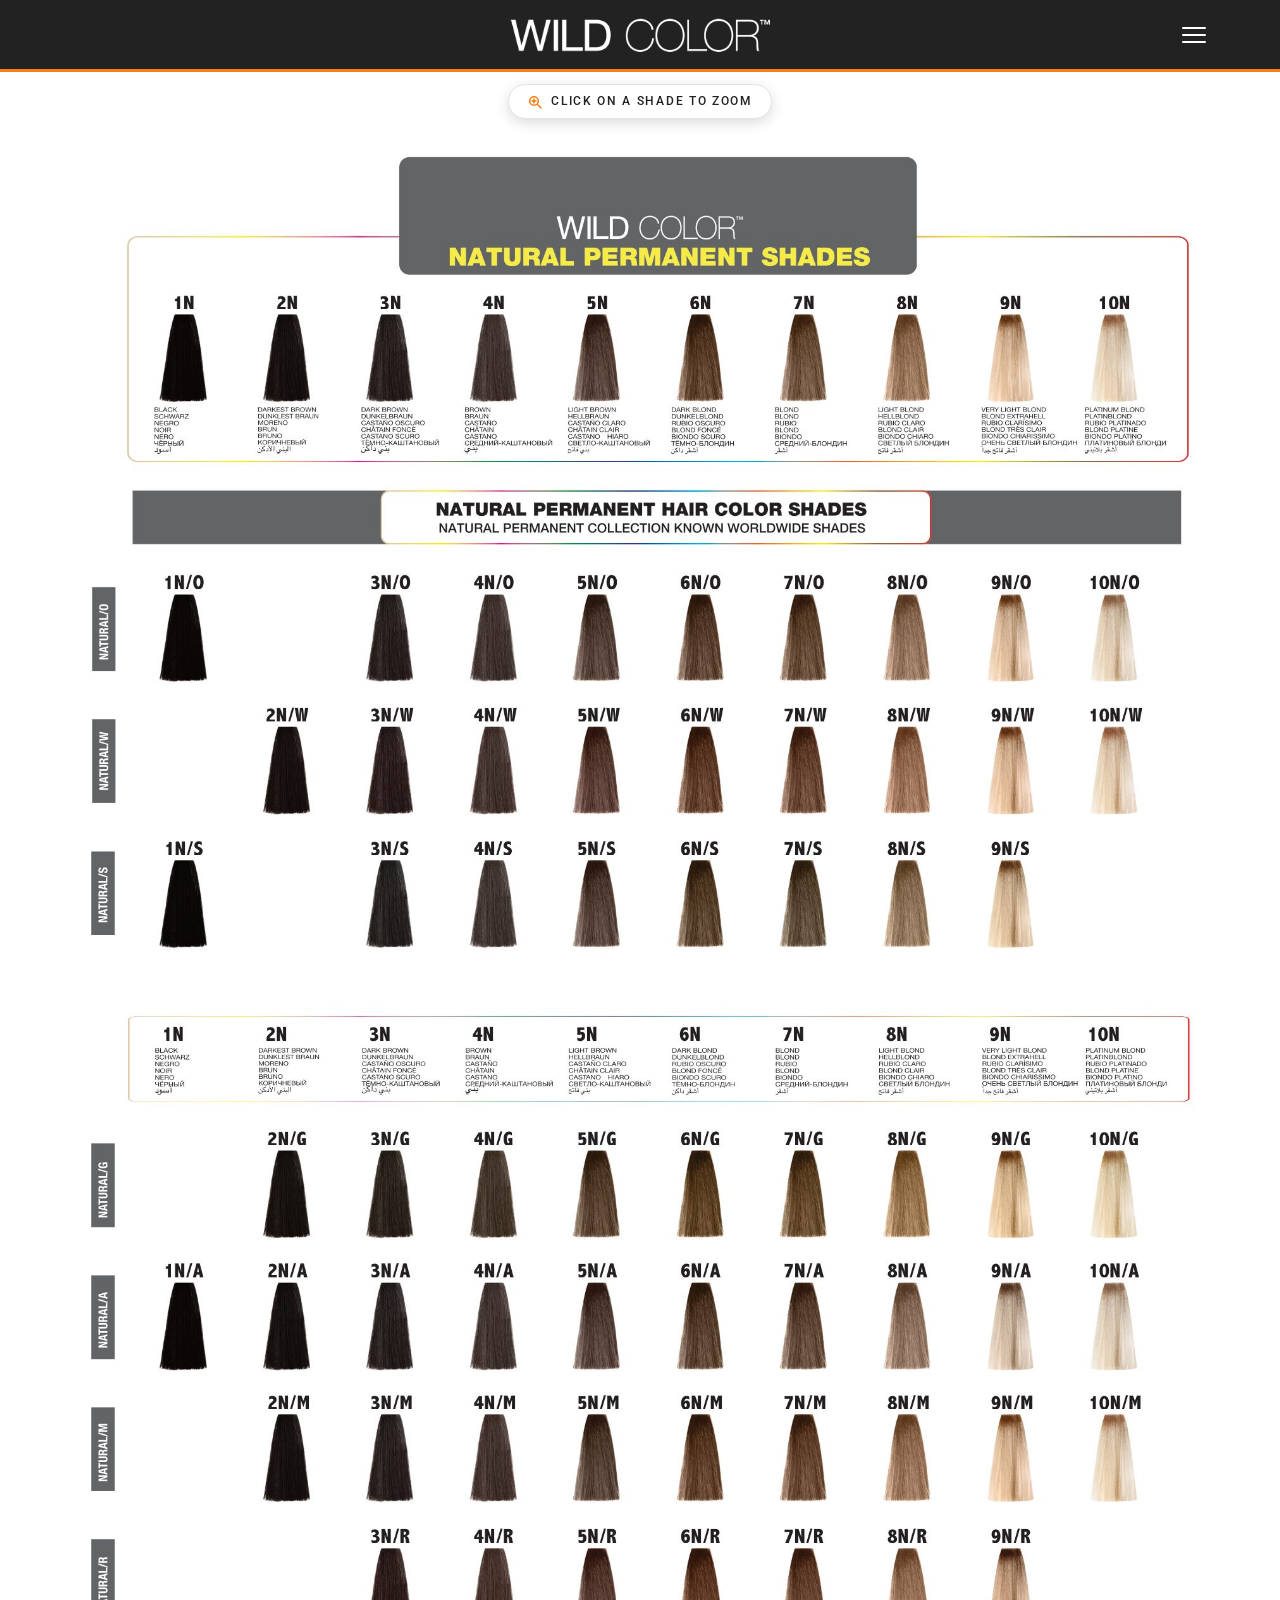
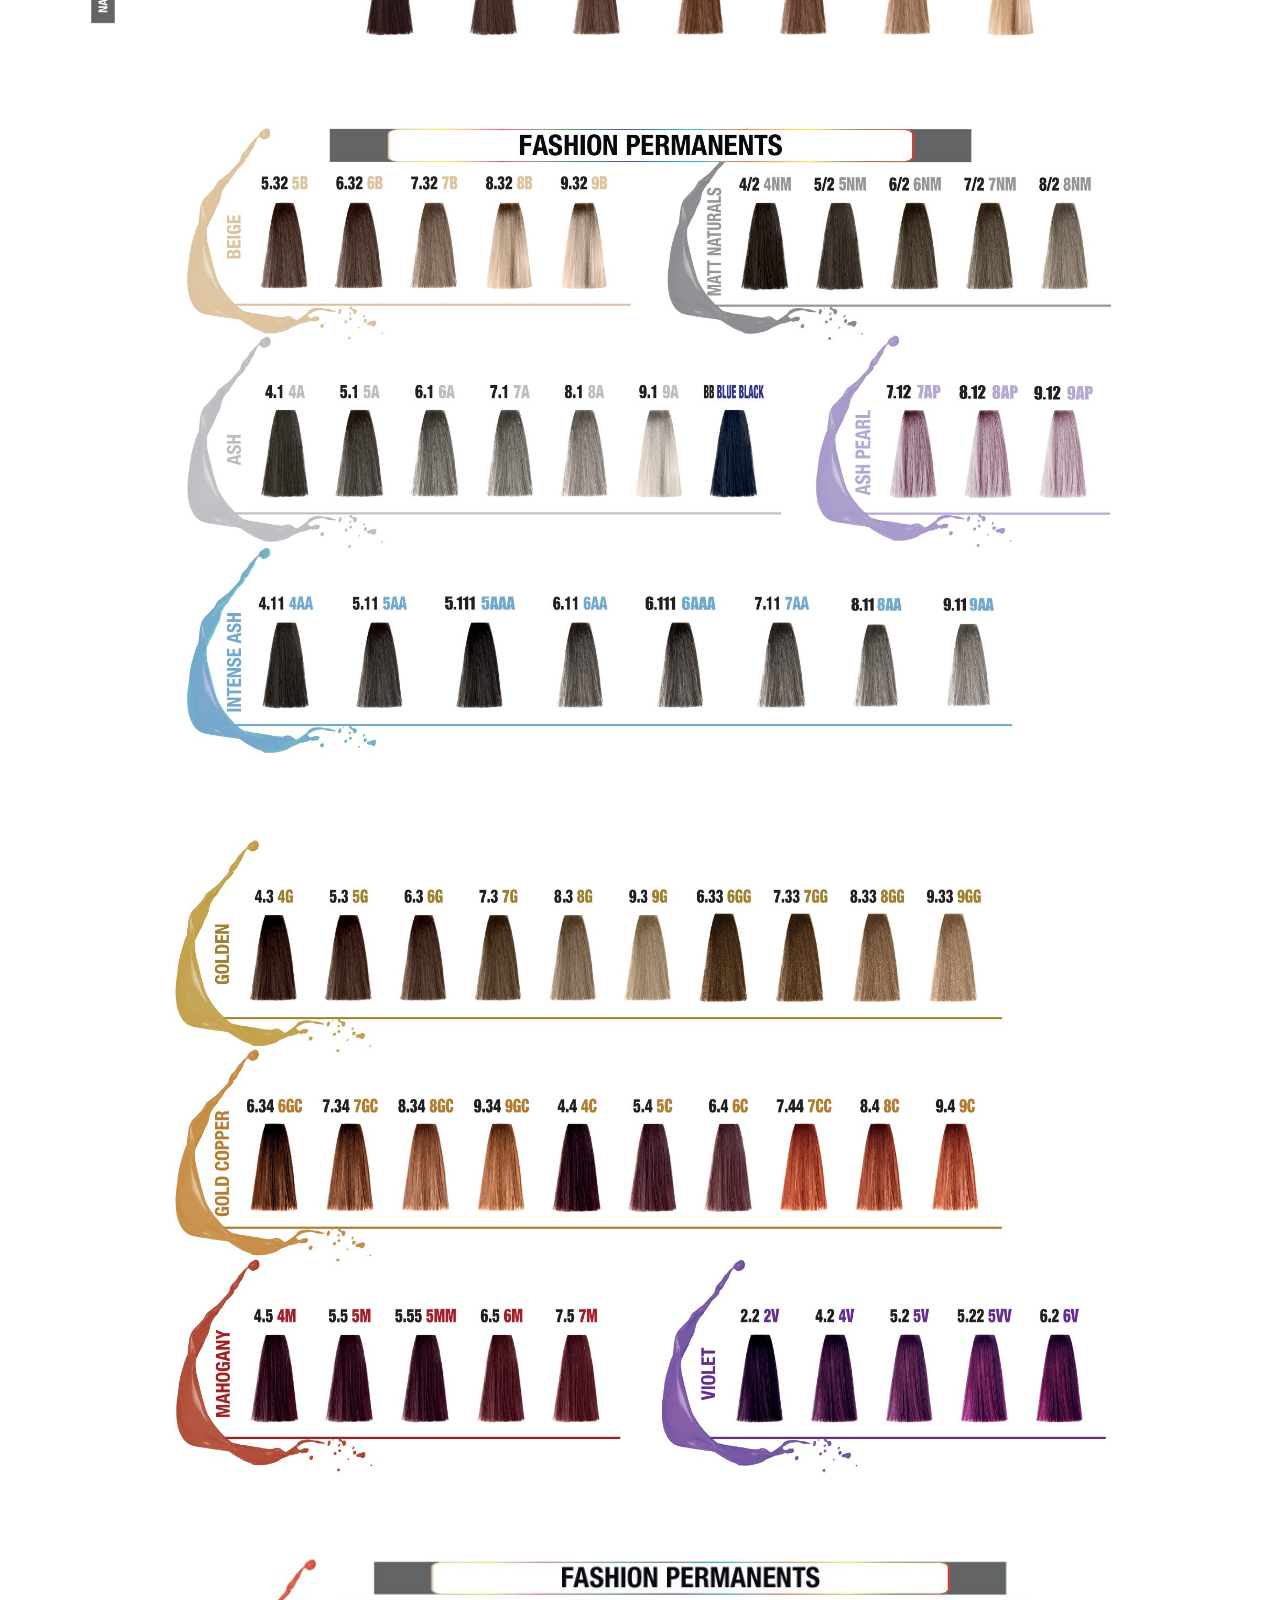
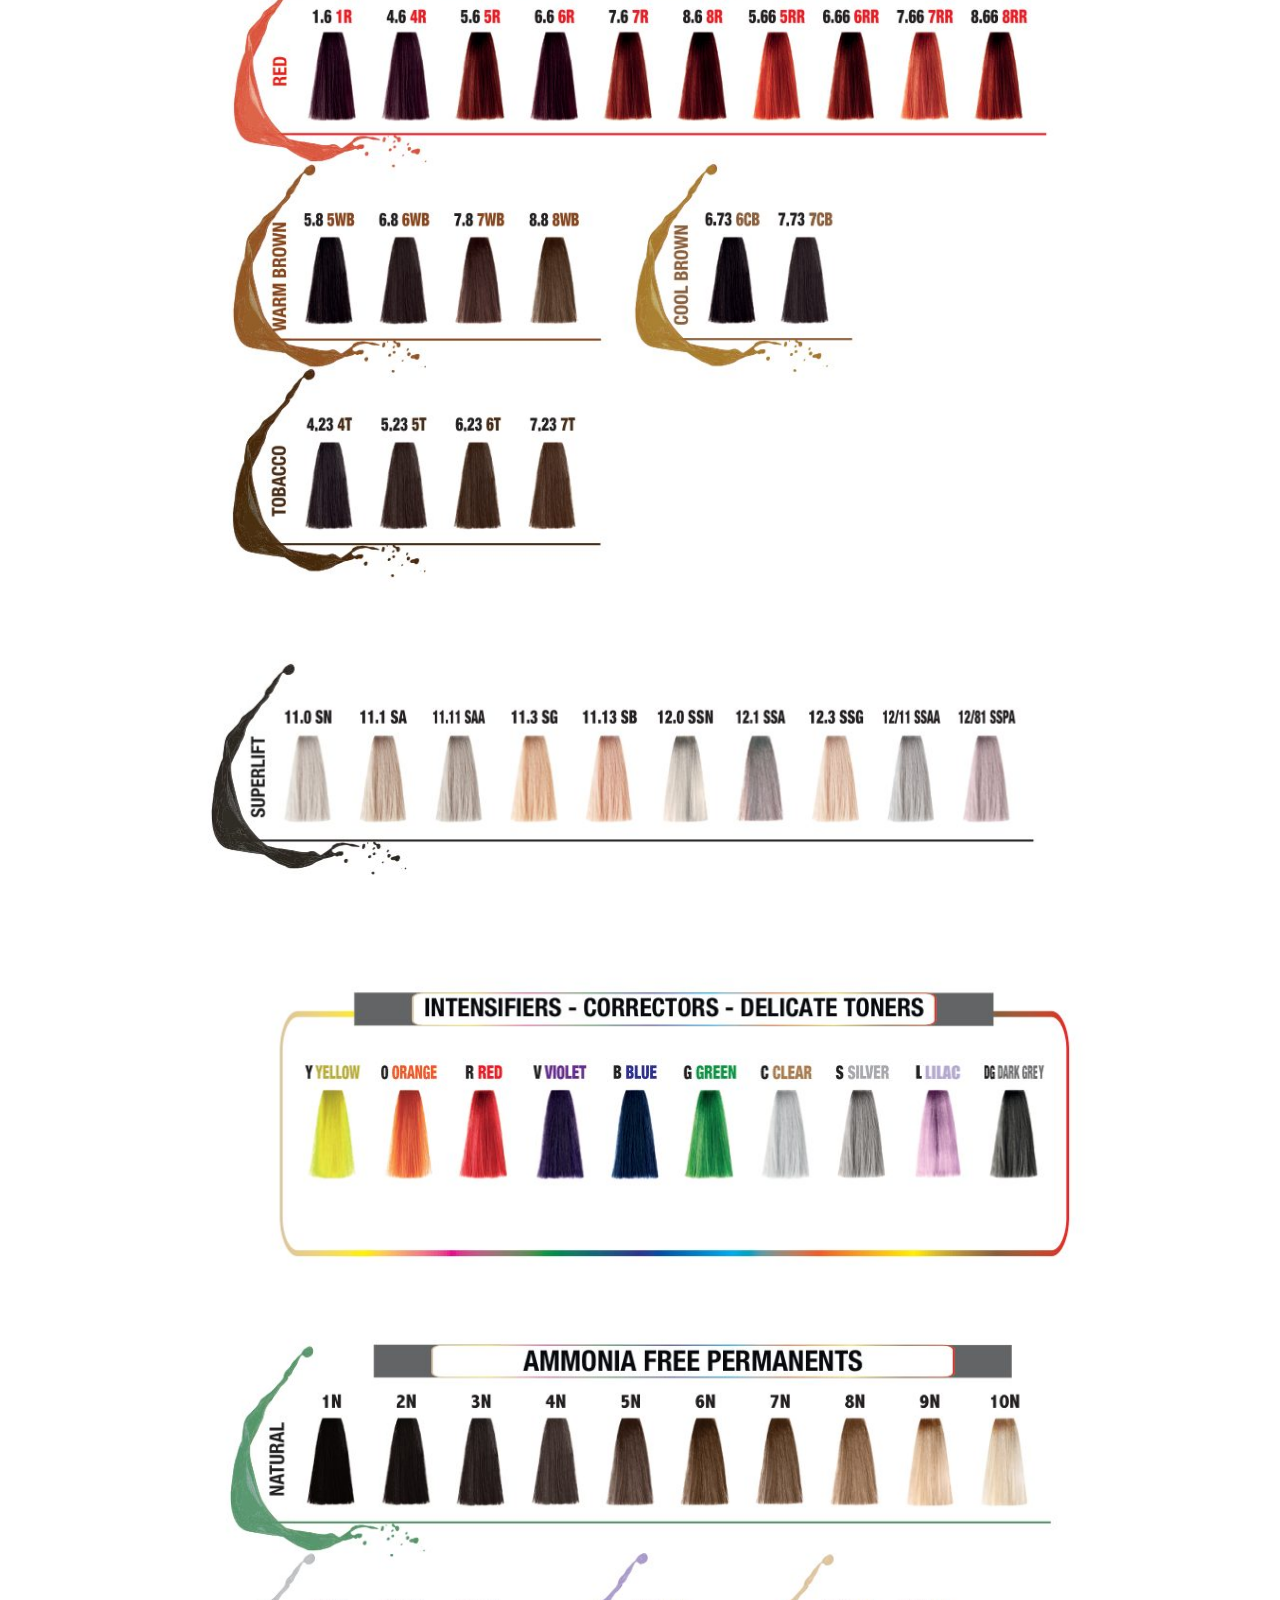
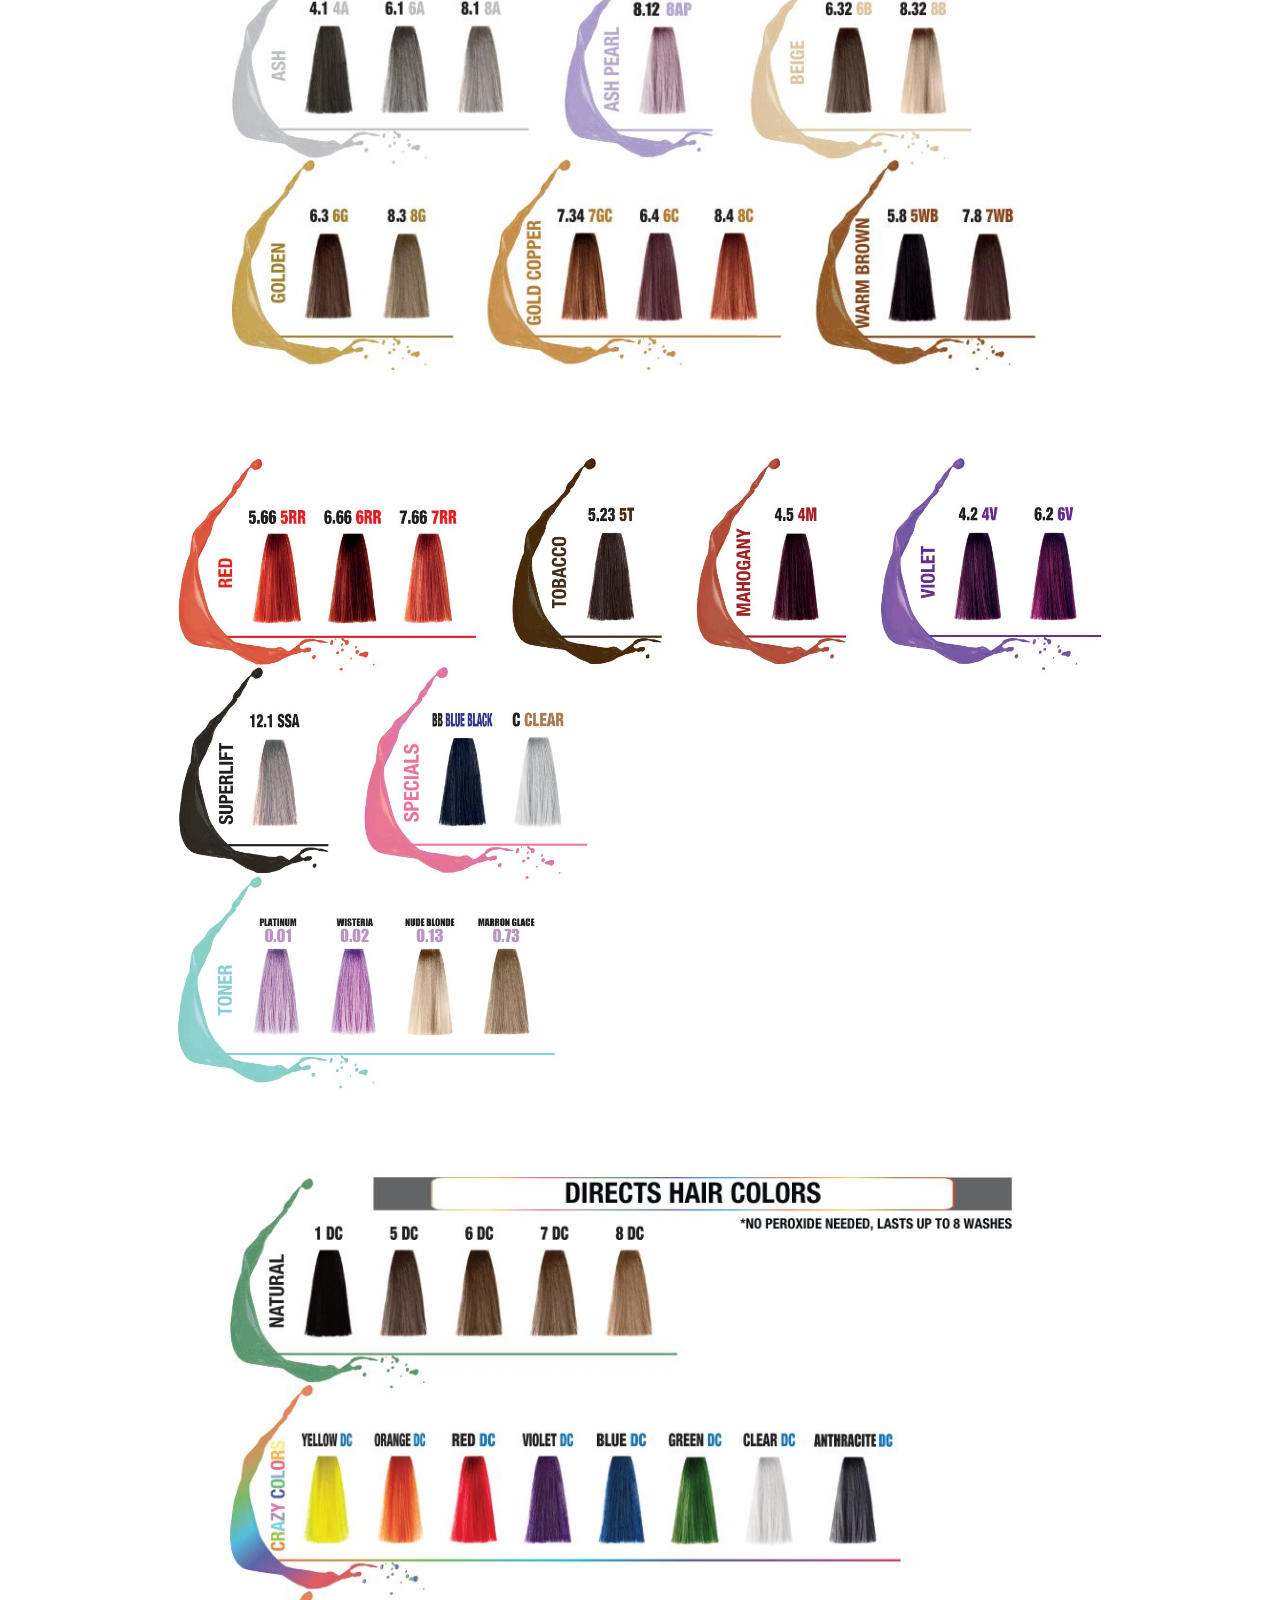
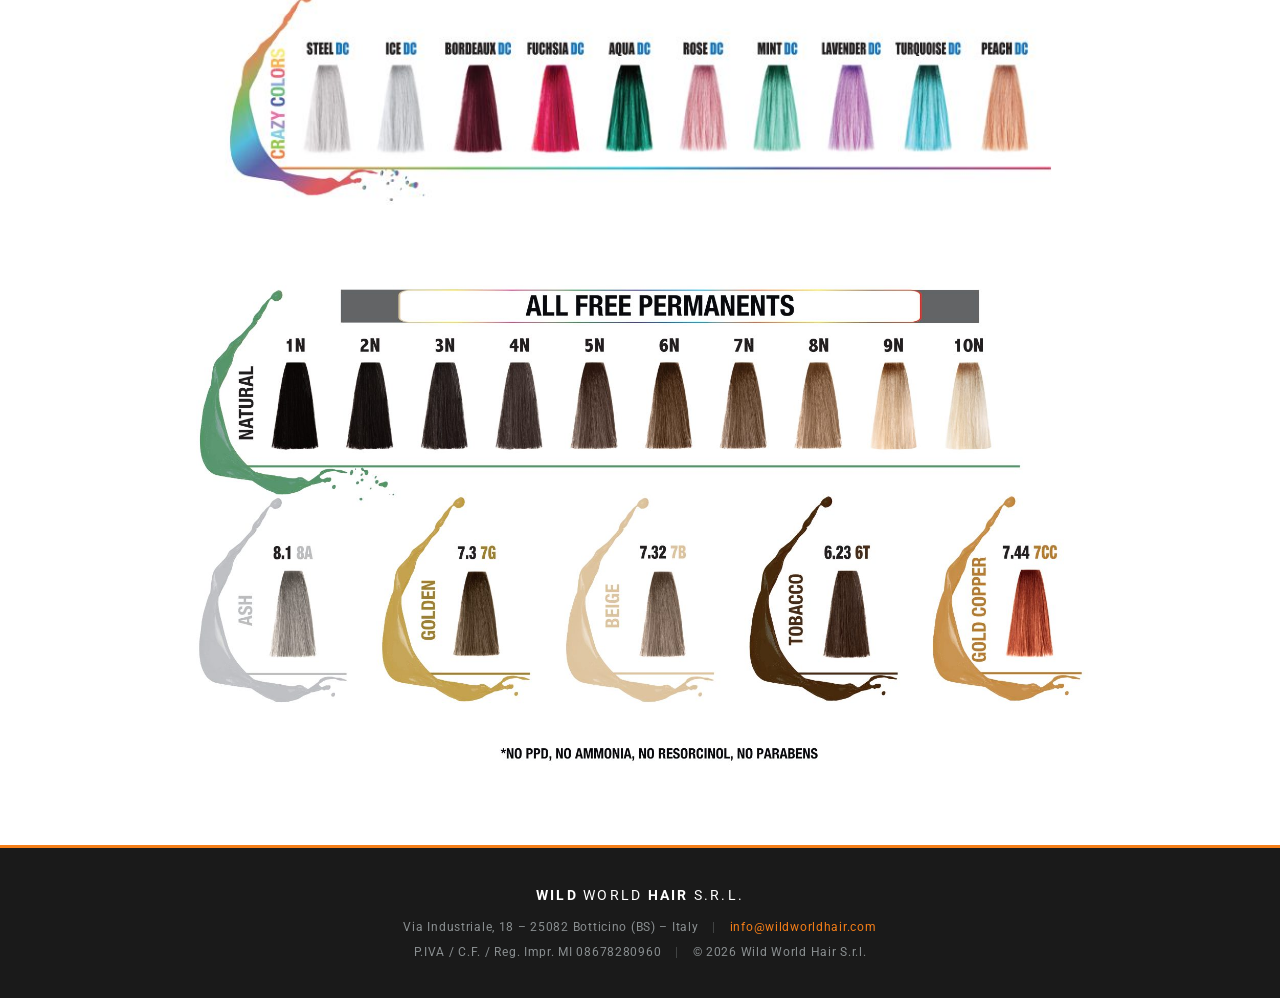
==== color-chart.html @ 6af1e185 "Add files via upload" ====
<!DOCTYPE html>
<html lang="en" translate="no" class="notranslate">
<head>
  <meta charset="UTF-8">
  <!-- i testi del sito non vanno tradotti dai traduttori dei browser -->
  <meta name="google" content="notranslate">
  <meta name="viewport" content="width=device-width, initial-scale=1">
  <title>Color Chart – Wild Color</title>
  <meta name="description" content="Wild Color color chart: all the shades of Natural, Fashion, Ammonia Free, Directs and All Free permanent hair colors.">
  <meta name="theme-color" content="#222222">

  <!-- Font: Roboto (stesso carattere del sito di partenza) -->
  <link rel="preconnect" href="https://fonts.googleapis.com">
  <link rel="preconnect" href="https://fonts.gstatic.com" crossorigin>
  <link href="https://fonts.googleapis.com/css2?family=Roboto:wght@300;400;500;700&display=swap" rel="stylesheet">

  <link rel="stylesheet" href="assets/css/style.css">
  <link rel="stylesheet" href="assets/css/color-chart.css">
</head>
<body class="page-color-chart">

  <a class="skip-link" href="#main">Skip to content</a>

  <!-- ============================================================
       HEADER
       ============================================================ -->
  <header class="site-header" id="top">
    <div class="site-header__inner">
      <a class="site-header__logo" href="index.html" aria-label="Wild Color – Home">
        <img src="assets/img/logo/wild-color-logo-white.png" alt="Wild Color" width="366" height="48">
      </a>

      <button class="menu-toggle" type="button"
              aria-controls="site-menu" aria-expanded="false" aria-label="Open menu">
        <span class="menu-toggle__bar"></span>
        <span class="menu-toggle__bar"></span>
        <span class="menu-toggle__bar"></span>
      </button>
    </div>
  </header>

  <!-- ============================================================
       MENU A PANINO (pannello a tutto schermo)
       Voci dal menu "Header Wild EN" del sito di partenza.
       I link "#" verranno collegati man mano che creiamo le pagine.
       ============================================================ -->
  <nav class="site-menu" id="site-menu" aria-label="Main menu" hidden>
    <ul class="menu">

      <li class="menu__item has-sub">
        <button class="menu__link menu__toggle" type="button" aria-expanded="false">WILDCOLOR PRODUCTS</button>
        <ul class="menu__sub">
          <li><a class="menu__link" href="wild-color-hair-color-cream.html">WILDCOLOR HAIR COLOR CREAM</a></li>
          <li><a class="menu__link" href="wild-color-bleach.html">WILDCOLOR BLEACH</a></li>
          <li><a class="menu__link" href="wild-color-peroxide.html">WILDCOLOR PEROXIDE</a></li>
          <li><a class="menu__link" href="wild-color-shampoo.html">WILDCOLOR SHAMPOO</a></li>
        </ul>
      </li>

      <li class="menu__item has-sub">
        <button class="menu__link menu__toggle" type="button" aria-expanded="false">WILDCARE PRODUCTS</button>
        <ul class="menu__sub">
          <li><a class="menu__link" href="#">WILDCARE FINISHING PRODUCTS</a></li>
          <li><a class="menu__link" href="#">WILDCARE LEAVE-IN</a></li>
          <li><a class="menu__link" href="#">WILDCARE RESTRUCTURING PRODUCTS</a></li>
        </ul>
      </li>

      <li class="menu__item">
        <a class="menu__link" href="color-chart.html" aria-current="page">Color chart</a>
      </li>

      <li class="menu__item">
        <a class="menu__link" href="#">Contact us</a>
      </li>

      <li class="menu__item has-sub">
        <button class="menu__link menu__toggle" type="button" aria-expanded="false">Technical information</button>
        <ul class="menu__sub">
          <li class="has-sub">
            <button class="menu__link menu__toggle" type="button" aria-expanded="false">Technical SDS sheets</button>
            <ul class="menu__sub">
              <li><a class="menu__link" href="#">Hair Color Cream</a></li>
              <li><a class="menu__link" href="#">Bleach</a></li>
              <li><a class="menu__link" href="#">Peroxide</a></li>
            </ul>
          </li>
          <li><a class="menu__link" href="#">Technical manual</a></li>
        </ul>
      </li>

    </ul>
  </nav>

  <!-- Avviso fisso sotto l'header: le ciocche si possono ingrandire -->
  <div class="cc-hint" aria-hidden="true">
    <p class="cc-hint__box">
      <svg class="cc-hint__icon" viewBox="0 0 24 24" width="16" height="16" focusable="false">
        <circle cx="10.5" cy="10.5" r="6.5" fill="none" stroke="currentColor" stroke-width="2.2"/>
        <path d="M15.5 15.5 21 21M10.5 7.5v6M7.5 10.5h6" stroke="currentColor" stroke-width="2.2" stroke-linecap="round"/>
      </svg>
      <span class="cc-hint__text cc-hint__text--click">Click on a shade to zoom</span>
      <span class="cc-hint__text cc-hint__text--tap">Tap on a shade to zoom</span>
    </p>
  </div>

  <!-- ============================================================
       CONTENUTO: COLOR CHART
       Le tavole sono le pagine del PDF "WILDCOLOR CARTELLA COLORE
       digitale per web 2026", nell'ordine: pagina 1, poi per ogni
       pagina colonna sinistra e colonna destra.
       Ogni ciocca è un pulsante che apre l'ingrandimento.
       ============================================================ -->
  <main class="site-main cc" id="main">
    <h1 class="visually-hidden">Wild Color – Color Chart</h1>

    <!-- page-1 -->
    <section class="cc-sheet" style="--sheet-w: 1139px" aria-label="Natural Permanent Shades">
      <div class="cc-sheet__canvas" style="aspect-ratio: 1801 / 2408">
        <img class="cc-sheet__img" src="assets/img/color-chart/pages/page-1-900.jpg"
             srcset="assets/img/color-chart/pages/page-1-900.jpg 900w, assets/img/color-chart/pages/page-1-1800.jpg 1800w"
             sizes="(max-width: 1139px) 100vw, 1139px"
             width="1801" height="2408" alt="Wild Color color chart: Natural Permanent Shades">
        <button class="cc-swatch" type="button" style="left:7.296%;top:11.316%;width:5.127%;height:6.349%" data-src="assets/img/color-chart/swatches/natural-permanent/1n.jpg" data-name="1N" data-family="Natural" data-line="Natural Permanent Shades" aria-label="1N – Natural"></button>
        <button class="cc-swatch" type="button" style="left:16.377%;top:11.316%;width:5.127%;height:6.349%" data-src="assets/img/color-chart/swatches/natural-permanent/2n.jpg" data-name="2N" data-family="Natural" data-line="Natural Permanent Shades" aria-label="2N – Natural"></button>
        <button class="cc-swatch" type="button" style="left:25.459%;top:11.316%;width:5.127%;height:6.349%" data-src="assets/img/color-chart/swatches/natural-permanent/3n.jpg" data-name="3N" data-family="Natural" data-line="Natural Permanent Shades" aria-label="3N – Natural"></button>
        <button class="cc-swatch" type="button" style="left:34.541%;top:11.316%;width:5.127%;height:6.349%" data-src="assets/img/color-chart/swatches/natural-permanent/4n.jpg" data-name="4N" data-family="Natural" data-line="Natural Permanent Shades" aria-label="4N – Natural"></button>
        <button class="cc-swatch" type="button" style="left:43.623%;top:11.316%;width:5.127%;height:6.349%" data-src="assets/img/color-chart/swatches/natural-permanent/5n.jpg" data-name="5N" data-family="Natural" data-line="Natural Permanent Shades" aria-label="5N – Natural"></button>
        <button class="cc-swatch" type="button" style="left:52.704%;top:11.316%;width:5.127%;height:6.349%" data-src="assets/img/color-chart/swatches/natural-permanent/6n.jpg" data-name="6N" data-family="Natural" data-line="Natural Permanent Shades" aria-label="6N – Natural"></button>
        <button class="cc-swatch" type="button" style="left:61.786%;top:11.316%;width:5.127%;height:6.349%" data-src="assets/img/color-chart/swatches/natural-permanent/7n.jpg" data-name="7N" data-family="Natural" data-line="Natural Permanent Shades" aria-label="7N – Natural"></button>
        <button class="cc-swatch" type="button" style="left:70.868%;top:11.316%;width:5.127%;height:6.349%" data-src="assets/img/color-chart/swatches/natural-permanent/8n.jpg" data-name="8N" data-family="Natural" data-line="Natural Permanent Shades" aria-label="8N – Natural"></button>
        <button class="cc-swatch" type="button" style="left:79.949%;top:11.316%;width:5.127%;height:6.349%" data-src="assets/img/color-chart/swatches/natural-permanent/9n.jpg" data-name="9N" data-family="Natural" data-line="Natural Permanent Shades" aria-label="9N – Natural"></button>
        <button class="cc-swatch" type="button" style="left:89.031%;top:11.316%;width:5.127%;height:6.349%" data-src="assets/img/color-chart/swatches/natural-permanent/10n.jpg" data-name="10N" data-family="Natural" data-line="Natural Permanent Shades" aria-label="10N – Natural"></button>
        <button class="cc-swatch" type="button" style="left:7.296%;top:29.688%;width:5.127%;height:6.349%" data-src="assets/img/color-chart/swatches/natural-permanent/1n-o.jpg" data-name="1N/O" data-family="Natural/O" data-line="Natural Permanent Shades" aria-label="1N/O – Natural/O"></button>
        <button class="cc-swatch" type="button" style="left:25.459%;top:29.688%;width:5.127%;height:6.349%" data-src="assets/img/color-chart/swatches/natural-permanent/3n-o.jpg" data-name="3N/O" data-family="Natural/O" data-line="Natural Permanent Shades" aria-label="3N/O – Natural/O"></button>
        <button class="cc-swatch" type="button" style="left:34.541%;top:29.688%;width:5.127%;height:6.349%" data-src="assets/img/color-chart/swatches/natural-permanent/4n-o.jpg" data-name="4N/O" data-family="Natural/O" data-line="Natural Permanent Shades" aria-label="4N/O – Natural/O"></button>
        <button class="cc-swatch" type="button" style="left:43.623%;top:29.688%;width:5.127%;height:6.349%" data-src="assets/img/color-chart/swatches/natural-permanent/5n-o.jpg" data-name="5N/O" data-family="Natural/O" data-line="Natural Permanent Shades" aria-label="5N/O – Natural/O"></button>
        <button class="cc-swatch" type="button" style="left:52.704%;top:29.688%;width:5.127%;height:6.349%" data-src="assets/img/color-chart/swatches/natural-permanent/6n-o.jpg" data-name="6N/O" data-family="Natural/O" data-line="Natural Permanent Shades" aria-label="6N/O – Natural/O"></button>
        <button class="cc-swatch" type="button" style="left:61.786%;top:29.688%;width:5.127%;height:6.349%" data-src="assets/img/color-chart/swatches/natural-permanent/7n-o.jpg" data-name="7N/O" data-family="Natural/O" data-line="Natural Permanent Shades" aria-label="7N/O – Natural/O"></button>
        <button class="cc-swatch" type="button" style="left:70.868%;top:29.688%;width:5.127%;height:6.349%" data-src="assets/img/color-chart/swatches/natural-permanent/8n-o.jpg" data-name="8N/O" data-family="Natural/O" data-line="Natural Permanent Shades" aria-label="8N/O – Natural/O"></button>
        <button class="cc-swatch" type="button" style="left:79.949%;top:29.688%;width:5.127%;height:6.349%" data-src="assets/img/color-chart/swatches/natural-permanent/9n-o.jpg" data-name="9N/O" data-family="Natural/O" data-line="Natural Permanent Shades" aria-label="9N/O – Natural/O"></button>
        <button class="cc-swatch" type="button" style="left:89.031%;top:29.688%;width:5.127%;height:6.349%" data-src="assets/img/color-chart/swatches/natural-permanent/10n-o.jpg" data-name="10N/O" data-family="Natural/O" data-line="Natural Permanent Shades" aria-label="10N/O – Natural/O"></button>
        <button class="cc-swatch" type="button" style="left:16.377%;top:38.401%;width:5.127%;height:6.349%" data-src="assets/img/color-chart/swatches/natural-permanent/2n-w.jpg" data-name="2N/W" data-family="Natural/W" data-line="Natural Permanent Shades" aria-label="2N/W – Natural/W"></button>
        <button class="cc-swatch" type="button" style="left:25.459%;top:38.401%;width:5.127%;height:6.349%" data-src="assets/img/color-chart/swatches/natural-permanent/3n-w.jpg" data-name="3N/W" data-family="Natural/W" data-line="Natural Permanent Shades" aria-label="3N/W – Natural/W"></button>
        <button class="cc-swatch" type="button" style="left:34.541%;top:38.401%;width:5.127%;height:6.349%" data-src="assets/img/color-chart/swatches/natural-permanent/4n-w.jpg" data-name="4N/W" data-family="Natural/W" data-line="Natural Permanent Shades" aria-label="4N/W – Natural/W"></button>
        <button class="cc-swatch" type="button" style="left:43.623%;top:38.401%;width:5.127%;height:6.349%" data-src="assets/img/color-chart/swatches/natural-permanent/5n-w.jpg" data-name="5N/W" data-family="Natural/W" data-line="Natural Permanent Shades" aria-label="5N/W – Natural/W"></button>
        <button class="cc-swatch" type="button" style="left:52.704%;top:38.401%;width:5.127%;height:6.349%" data-src="assets/img/color-chart/swatches/natural-permanent/6n-w.jpg" data-name="6N/W" data-family="Natural/W" data-line="Natural Permanent Shades" aria-label="6N/W – Natural/W"></button>
        <button class="cc-swatch" type="button" style="left:61.786%;top:38.401%;width:5.127%;height:6.349%" data-src="assets/img/color-chart/swatches/natural-permanent/7n-w.jpg" data-name="7N/W" data-family="Natural/W" data-line="Natural Permanent Shades" aria-label="7N/W – Natural/W"></button>
        <button class="cc-swatch" type="button" style="left:70.868%;top:38.401%;width:5.127%;height:6.349%" data-src="assets/img/color-chart/swatches/natural-permanent/8n-w.jpg" data-name="8N/W" data-family="Natural/W" data-line="Natural Permanent Shades" aria-label="8N/W – Natural/W"></button>
        <button class="cc-swatch" type="button" style="left:79.949%;top:38.401%;width:5.127%;height:6.349%" data-src="assets/img/color-chart/swatches/natural-permanent/9n-w.jpg" data-name="9N/W" data-family="Natural/W" data-line="Natural Permanent Shades" aria-label="9N/W – Natural/W"></button>
        <button class="cc-swatch" type="button" style="left:89.031%;top:38.401%;width:5.127%;height:6.349%" data-src="assets/img/color-chart/swatches/natural-permanent/10n-w.jpg" data-name="10N/W" data-family="Natural/W" data-line="Natural Permanent Shades" aria-label="10N/W – Natural/W"></button>
        <button class="cc-swatch" type="button" style="left:7.296%;top:47.179%;width:5.127%;height:6.349%" data-src="assets/img/color-chart/swatches/natural-permanent/1n-s.jpg" data-name="1N/S" data-family="Natural/S" data-line="Natural Permanent Shades" aria-label="1N/S – Natural/S"></button>
        <button class="cc-swatch" type="button" style="left:25.459%;top:47.179%;width:5.127%;height:6.349%" data-src="assets/img/color-chart/swatches/natural-permanent/3n-s.jpg" data-name="3N/S" data-family="Natural/S" data-line="Natural Permanent Shades" aria-label="3N/S – Natural/S"></button>
        <button class="cc-swatch" type="button" style="left:34.541%;top:47.179%;width:5.127%;height:6.349%" data-src="assets/img/color-chart/swatches/natural-permanent/4n-s.jpg" data-name="4N/S" data-family="Natural/S" data-line="Natural Permanent Shades" aria-label="4N/S – Natural/S"></button>
        <button class="cc-swatch" type="button" style="left:43.623%;top:47.179%;width:5.127%;height:6.349%" data-src="assets/img/color-chart/swatches/natural-permanent/5n-s.jpg" data-name="5N/S" data-family="Natural/S" data-line="Natural Permanent Shades" aria-label="5N/S – Natural/S"></button>
        <button class="cc-swatch" type="button" style="left:52.704%;top:47.179%;width:5.127%;height:6.349%" data-src="assets/img/color-chart/swatches/natural-permanent/6n-s.jpg" data-name="6N/S" data-family="Natural/S" data-line="Natural Permanent Shades" aria-label="6N/S – Natural/S"></button>
        <button class="cc-swatch" type="button" style="left:61.786%;top:47.179%;width:5.127%;height:6.349%" data-src="assets/img/color-chart/swatches/natural-permanent/7n-s.jpg" data-name="7N/S" data-family="Natural/S" data-line="Natural Permanent Shades" aria-label="7N/S – Natural/S"></button>
        <button class="cc-swatch" type="button" style="left:70.868%;top:47.179%;width:5.127%;height:6.349%" data-src="assets/img/color-chart/swatches/natural-permanent/8n-s.jpg" data-name="8N/S" data-family="Natural/S" data-line="Natural Permanent Shades" aria-label="8N/S – Natural/S"></button>
        <button class="cc-swatch" type="button" style="left:79.949%;top:47.179%;width:5.127%;height:6.349%" data-src="assets/img/color-chart/swatches/natural-permanent/9n-s.jpg" data-name="9N/S" data-family="Natural/S" data-line="Natural Permanent Shades" aria-label="9N/S – Natural/S"></button>
        <button class="cc-swatch" type="button" style="left:16.377%;top:66.248%;width:5.127%;height:6.349%" data-src="assets/img/color-chart/swatches/natural-permanent/2n-g.jpg" data-name="2N/G" data-family="Natural/G" data-line="Natural Permanent Shades" aria-label="2N/G – Natural/G"></button>
        <button class="cc-swatch" type="button" style="left:25.459%;top:66.248%;width:5.127%;height:6.349%" data-src="assets/img/color-chart/swatches/natural-permanent/3n-g.jpg" data-name="3N/G" data-family="Natural/G" data-line="Natural Permanent Shades" aria-label="3N/G – Natural/G"></button>
        <button class="cc-swatch" type="button" style="left:34.541%;top:66.248%;width:5.127%;height:6.349%" data-src="assets/img/color-chart/swatches/natural-permanent/4n-g.jpg" data-name="4N/G" data-family="Natural/G" data-line="Natural Permanent Shades" aria-label="4N/G – Natural/G"></button>
        <button class="cc-swatch" type="button" style="left:43.623%;top:66.248%;width:5.127%;height:6.349%" data-src="assets/img/color-chart/swatches/natural-permanent/5n-g.jpg" data-name="5N/G" data-family="Natural/G" data-line="Natural Permanent Shades" aria-label="5N/G – Natural/G"></button>
        <button class="cc-swatch" type="button" style="left:52.704%;top:66.248%;width:5.127%;height:6.349%" data-src="assets/img/color-chart/swatches/natural-permanent/6n-g.jpg" data-name="6N/G" data-family="Natural/G" data-line="Natural Permanent Shades" aria-label="6N/G – Natural/G"></button>
        <button class="cc-swatch" type="button" style="left:61.786%;top:66.248%;width:5.127%;height:6.349%" data-src="assets/img/color-chart/swatches/natural-permanent/7n-g.jpg" data-name="7N/G" data-family="Natural/G" data-line="Natural Permanent Shades" aria-label="7N/G – Natural/G"></button>
        <button class="cc-swatch" type="button" style="left:70.868%;top:66.248%;width:5.127%;height:6.349%" data-src="assets/img/color-chart/swatches/natural-permanent/8n-g.jpg" data-name="8N/G" data-family="Natural/G" data-line="Natural Permanent Shades" aria-label="8N/G – Natural/G"></button>
        <button class="cc-swatch" type="button" style="left:79.949%;top:66.248%;width:5.127%;height:6.349%" data-src="assets/img/color-chart/swatches/natural-permanent/9n-g.jpg" data-name="9N/G" data-family="Natural/G" data-line="Natural Permanent Shades" aria-label="9N/G – Natural/G"></button>
        <button class="cc-swatch" type="button" style="left:89.031%;top:66.248%;width:5.127%;height:6.349%" data-src="assets/img/color-chart/swatches/natural-permanent/10n-g.jpg" data-name="10N/G" data-family="Natural/G" data-line="Natural Permanent Shades" aria-label="10N/G – Natural/G"></button>
        <button class="cc-swatch" type="button" style="left:7.296%;top:74.912%;width:5.127%;height:6.349%" data-src="assets/img/color-chart/swatches/natural-permanent/1n-a.jpg" data-name="1N/A" data-family="Natural/A" data-line="Natural Permanent Shades" aria-label="1N/A – Natural/A"></button>
        <button class="cc-swatch" type="button" style="left:16.377%;top:74.912%;width:5.127%;height:6.349%" data-src="assets/img/color-chart/swatches/natural-permanent/2n-a.jpg" data-name="2N/A" data-family="Natural/A" data-line="Natural Permanent Shades" aria-label="2N/A – Natural/A"></button>
        <button class="cc-swatch" type="button" style="left:25.459%;top:74.912%;width:5.127%;height:6.349%" data-src="assets/img/color-chart/swatches/natural-permanent/3n-a.jpg" data-name="3N/A" data-family="Natural/A" data-line="Natural Permanent Shades" aria-label="3N/A – Natural/A"></button>
        <button class="cc-swatch" type="button" style="left:34.541%;top:74.912%;width:5.127%;height:6.349%" data-src="assets/img/color-chart/swatches/natural-permanent/4n-a.jpg" data-name="4N/A" data-family="Natural/A" data-line="Natural Permanent Shades" aria-label="4N/A – Natural/A"></button>
        <button class="cc-swatch" type="button" style="left:43.623%;top:74.912%;width:5.127%;height:6.349%" data-src="assets/img/color-chart/swatches/natural-permanent/5n-a.jpg" data-name="5N/A" data-family="Natural/A" data-line="Natural Permanent Shades" aria-label="5N/A – Natural/A"></button>
        <button class="cc-swatch" type="button" style="left:52.704%;top:74.912%;width:5.127%;height:6.349%" data-src="assets/img/color-chart/swatches/natural-permanent/6n-a.jpg" data-name="6N/A" data-family="Natural/A" data-line="Natural Permanent Shades" aria-label="6N/A – Natural/A"></button>
        <button class="cc-swatch" type="button" style="left:61.786%;top:74.912%;width:5.127%;height:6.349%" data-src="assets/img/color-chart/swatches/natural-permanent/7n-a.jpg" data-name="7N/A" data-family="Natural/A" data-line="Natural Permanent Shades" aria-label="7N/A – Natural/A"></button>
        <button class="cc-swatch" type="button" style="left:70.868%;top:74.912%;width:5.127%;height:6.349%" data-src="assets/img/color-chart/swatches/natural-permanent/8n-a.jpg" data-name="8N/A" data-family="Natural/A" data-line="Natural Permanent Shades" aria-label="8N/A – Natural/A"></button>
        <button class="cc-swatch" type="button" style="left:79.949%;top:74.912%;width:5.127%;height:6.349%" data-src="assets/img/color-chart/swatches/natural-permanent/9n-a.jpg" data-name="9N/A" data-family="Natural/A" data-line="Natural Permanent Shades" aria-label="9N/A – Natural/A"></button>
        <button class="cc-swatch" type="button" style="left:89.031%;top:74.912%;width:5.127%;height:6.349%" data-src="assets/img/color-chart/swatches/natural-permanent/10n-a.jpg" data-name="10N/A" data-family="Natural/A" data-line="Natural Permanent Shades" aria-label="10N/A – Natural/A"></button>
        <button class="cc-swatch" type="button" style="left:16.377%;top:83.582%;width:5.127%;height:6.349%" data-src="assets/img/color-chart/swatches/natural-permanent/2n-m.jpg" data-name="2N/M" data-family="Natural/M" data-line="Natural Permanent Shades" aria-label="2N/M – Natural/M"></button>
        <button class="cc-swatch" type="button" style="left:25.459%;top:83.582%;width:5.127%;height:6.349%" data-src="assets/img/color-chart/swatches/natural-permanent/3n-m.jpg" data-name="3N/M" data-family="Natural/M" data-line="Natural Permanent Shades" aria-label="3N/M – Natural/M"></button>
        <button class="cc-swatch" type="button" style="left:34.541%;top:83.582%;width:5.127%;height:6.349%" data-src="assets/img/color-chart/swatches/natural-permanent/4n-m.jpg" data-name="4N/M" data-family="Natural/M" data-line="Natural Permanent Shades" aria-label="4N/M – Natural/M"></button>
        <button class="cc-swatch" type="button" style="left:43.623%;top:83.582%;width:5.127%;height:6.349%" data-src="assets/img/color-chart/swatches/natural-permanent/5n-m.jpg" data-name="5N/M" data-family="Natural/M" data-line="Natural Permanent Shades" aria-label="5N/M – Natural/M"></button>
        <button class="cc-swatch" type="button" style="left:52.704%;top:83.582%;width:5.127%;height:6.349%" data-src="assets/img/color-chart/swatches/natural-permanent/6n-m.jpg" data-name="6N/M" data-family="Natural/M" data-line="Natural Permanent Shades" aria-label="6N/M – Natural/M"></button>
        <button class="cc-swatch" type="button" style="left:61.786%;top:83.582%;width:5.127%;height:6.349%" data-src="assets/img/color-chart/swatches/natural-permanent/7n-m.jpg" data-name="7N/M" data-family="Natural/M" data-line="Natural Permanent Shades" aria-label="7N/M – Natural/M"></button>
        <button class="cc-swatch" type="button" style="left:70.868%;top:83.582%;width:5.127%;height:6.349%" data-src="assets/img/color-chart/swatches/natural-permanent/8n-m.jpg" data-name="8N/M" data-family="Natural/M" data-line="Natural Permanent Shades" aria-label="8N/M – Natural/M"></button>
        <button class="cc-swatch" type="button" style="left:79.949%;top:83.582%;width:5.127%;height:6.349%" data-src="assets/img/color-chart/swatches/natural-permanent/9n-m.jpg" data-name="9N/M" data-family="Natural/M" data-line="Natural Permanent Shades" aria-label="9N/M – Natural/M"></button>
        <button class="cc-swatch" type="button" style="left:89.031%;top:83.582%;width:5.127%;height:6.349%" data-src="assets/img/color-chart/swatches/natural-permanent/10n-m.jpg" data-name="10N/M" data-family="Natural/M" data-line="Natural Permanent Shades" aria-label="10N/M – Natural/M"></button>
        <button class="cc-swatch" type="button" style="left:25.459%;top:92.354%;width:5.127%;height:6.349%" data-src="assets/img/color-chart/swatches/natural-permanent/3n-r.jpg" data-name="3N/R" data-family="Natural/R" data-line="Natural Permanent Shades" aria-label="3N/R – Natural/R"></button>
        <button class="cc-swatch" type="button" style="left:34.541%;top:92.354%;width:5.127%;height:6.349%" data-src="assets/img/color-chart/swatches/natural-permanent/4n-r.jpg" data-name="4N/R" data-family="Natural/R" data-line="Natural Permanent Shades" aria-label="4N/R – Natural/R"></button>
        <button class="cc-swatch" type="button" style="left:43.623%;top:92.354%;width:5.127%;height:6.349%" data-src="assets/img/color-chart/swatches/natural-permanent/5n-r.jpg" data-name="5N/R" data-family="Natural/R" data-line="Natural Permanent Shades" aria-label="5N/R – Natural/R"></button>
        <button class="cc-swatch" type="button" style="left:52.704%;top:92.354%;width:5.127%;height:6.349%" data-src="assets/img/color-chart/swatches/natural-permanent/6n-r.jpg" data-name="6N/R" data-family="Natural/R" data-line="Natural Permanent Shades" aria-label="6N/R – Natural/R"></button>
        <button class="cc-swatch" type="button" style="left:61.786%;top:92.354%;width:5.127%;height:6.349%" data-src="assets/img/color-chart/swatches/natural-permanent/7n-r.jpg" data-name="7N/R" data-family="Natural/R" data-line="Natural Permanent Shades" aria-label="7N/R – Natural/R"></button>
        <button class="cc-swatch" type="button" style="left:70.868%;top:92.354%;width:5.127%;height:6.349%" data-src="assets/img/color-chart/swatches/natural-permanent/8n-r.jpg" data-name="8N/R" data-family="Natural/R" data-line="Natural Permanent Shades" aria-label="8N/R – Natural/R"></button>
        <button class="cc-swatch" type="button" style="left:79.949%;top:92.354%;width:5.127%;height:6.349%" data-src="assets/img/color-chart/swatches/natural-permanent/9n-r.jpg" data-name="9N/R" data-family="Natural/R" data-line="Natural Permanent Shades" aria-label="9N/R – Natural/R"></button>
      </div>
    </section>

    <!-- page-2-left -->
    <section class="cc-sheet" style="--sheet-w: 944px" aria-label="Fashion Permanents – Beige, Matt Naturals, Ash, Ash Pearl, Intense Ash">
      <div class="cc-sheet__canvas" style="aspect-ratio: 1801 / 1267">
        <img class="cc-sheet__img" src="assets/img/color-chart/pages/page-2-left-900.jpg"
             srcset="assets/img/color-chart/pages/page-2-left-900.jpg 900w, assets/img/color-chart/pages/page-2-left-1800.jpg 1800w"
             sizes="(max-width: 944px) 100vw, 944px"
             width="1801" height="1267" alt="Wild Color color chart: Fashion Permanents – Beige, Matt Naturals, Ash, Ash Pearl, Intense Ash" loading="lazy">
        <button class="cc-swatch" type="button" style="left:9.272%;top:13.472%;width:6.152%;height:14.418%" data-src="assets/img/color-chart/swatches/fashion-permanent/5b.jpg" data-name="5.32 5B" data-family="Beige" data-line="Fashion Permanents" aria-label="5.32 5B – Beige"></button>
        <button class="cc-swatch" type="button" style="left:17.153%;top:13.472%;width:6.261%;height:14.418%" data-src="assets/img/color-chart/swatches/fashion-permanent/6b.jpg" data-name="6.32 6B" data-family="Beige" data-line="Fashion Permanents" aria-label="6.32 6B – Beige"></button>
        <button class="cc-swatch" type="button" style="left:25.153%;top:13.472%;width:6.126%;height:14.418%" data-src="assets/img/color-chart/swatches/fashion-permanent/7b.jpg" data-name="7.32 7B" data-family="Beige" data-line="Fashion Permanents" aria-label="7.32 7B – Beige"></button>
        <button class="cc-swatch" type="button" style="left:33.085%;top:13.472%;width:6.126%;height:14.418%" data-src="assets/img/color-chart/swatches/fashion-permanent/8b.jpg" data-name="8.32 8B" data-family="Beige" data-line="Fashion Permanents" aria-label="8.32 8B – Beige"></button>
        <button class="cc-swatch" type="button" style="left:41.017%;top:13.472%;width:6.126%;height:14.418%" data-src="assets/img/color-chart/swatches/fashion-permanent/9b.jpg" data-name="9.32 9B" data-family="Beige" data-line="Fashion Permanents" aria-label="9.32 9B – Beige"></button>
        <button class="cc-swatch" type="button" style="left:60.189%;top:13.46%;width:6.185%;height:14.573%" data-src="assets/img/color-chart/swatches/fashion-permanent/4nm.jpg" data-name="4/2 4NM" data-family="Matt Naturals" data-line="Fashion Permanents" aria-label="4/2 4NM – Matt Naturals"></button>
        <button class="cc-swatch" type="button" style="left:68.129%;top:13.46%;width:6.194%;height:14.573%" data-src="assets/img/color-chart/swatches/fashion-permanent/5nm.jpg" data-name="5/2 5NM" data-family="Matt Naturals" data-line="Fashion Permanents" aria-label="5/2 5NM – Matt Naturals"></button>
        <button class="cc-swatch" type="button" style="left:76.078%;top:13.46%;width:6.185%;height:14.573%" data-src="assets/img/color-chart/swatches/fashion-permanent/6nm.jpg" data-name="6/2 6NM" data-family="Matt Naturals" data-line="Fashion Permanents" aria-label="6/2 6NM – Matt Naturals"></button>
        <button class="cc-swatch" type="button" style="left:84.019%;top:13.46%;width:6.194%;height:14.573%" data-src="assets/img/color-chart/swatches/fashion-permanent/7nm.jpg" data-name="7/2 7NM" data-family="Matt Naturals" data-line="Fashion Permanents" aria-label="7/2 7NM – Matt Naturals"></button>
        <button class="cc-swatch" type="button" style="left:91.968%;top:13.46%;width:6.185%;height:14.573%" data-src="assets/img/color-chart/swatches/fashion-permanent/8nm.jpg" data-name="8/2 8NM" data-family="Matt Naturals" data-line="Fashion Permanents" aria-label="8/2 8NM – Matt Naturals"></button>
        <button class="cc-swatch" type="button" style="left:9.289%;top:44.682%;width:6.227%;height:14.645%" data-src="assets/img/color-chart/swatches/fashion-permanent/4a.jpg" data-name="4.1 4A" data-family="Ash" data-line="Fashion Permanents" aria-label="4.1 4A – Ash"></button>
        <button class="cc-swatch" type="button" style="left:17.187%;top:44.682%;width:6.287%;height:14.645%" data-src="assets/img/color-chart/swatches/fashion-permanent/5a.jpg" data-name="5.1 5A" data-family="Ash" data-line="Fashion Permanents" aria-label="5.1 5A – Ash"></button>
        <button class="cc-swatch" type="button" style="left:25.144%;top:44.682%;width:6.312%;height:14.645%" data-src="assets/img/color-chart/swatches/fashion-permanent/6a.jpg" data-name="6.1 6A" data-family="Ash" data-line="Fashion Permanents" aria-label="6.1 6A – Ash"></button>
        <button class="cc-swatch" type="button" style="left:33.127%;top:44.682%;width:6.227%;height:14.645%" data-src="assets/img/color-chart/swatches/fashion-permanent/7a.jpg" data-name="7.1 7A" data-family="Ash" data-line="Fashion Permanents" aria-label="7.1 7A – Ash"></button>
        <button class="cc-swatch" type="button" style="left:41.025%;top:44.682%;width:6.219%;height:14.645%" data-src="assets/img/color-chart/swatches/fashion-permanent/8a.jpg" data-name="8.1 8A" data-family="Ash" data-line="Fashion Permanents" aria-label="8.1 8A – Ash"></button>
        <button class="cc-swatch" type="button" style="left:48.924%;top:44.682%;width:6.219%;height:14.645%" data-src="assets/img/color-chart/swatches/fashion-permanent/9a.jpg" data-name="9.1 9A" data-family="Ash" data-line="Fashion Permanents" aria-label="9.1 9A – Ash"></button>
        <button class="cc-swatch" type="button" style="left:56.873%;top:44.682%;width:6.219%;height:14.645%" data-src="assets/img/color-chart/swatches/fashion-permanent/bb-blue-black.jpg" data-name="BB BLUE BLACK" data-family="Ash" data-line="Fashion Permanents" aria-label="BB BLUE BLACK – Ash"></button>
        <button class="cc-swatch" type="button" style="left:75.909%;top:44.754%;width:6.211%;height:14.609%" data-src="assets/img/color-chart/swatches/fashion-permanent/7ap.jpg" data-name="7.12 7AP" data-family="Ash Pearl" data-line="Fashion Permanents" aria-label="7.12 7AP – Ash Pearl"></button>
        <button class="cc-swatch" type="button" style="left:83.85%;top:44.754%;width:6.211%;height:14.609%" data-src="assets/img/color-chart/swatches/fashion-permanent/8ap.jpg" data-name="8.12 8AP" data-family="Ash Pearl" data-line="Fashion Permanents" aria-label="8.12 8AP – Ash Pearl"></button>
        <button class="cc-swatch" type="button" style="left:91.799%;top:44.754%;width:6.202%;height:14.609%" data-src="assets/img/color-chart/swatches/fashion-permanent/9ap.jpg" data-name="9.12 9AP" data-family="Ash Pearl" data-line="Fashion Permanents" aria-label="9.12 9AP – Ash Pearl"></button>
        <button class="cc-swatch" type="button" style="left:9.466%;top:76.792%;width:6.059%;height:14.25%" data-src="assets/img/color-chart/swatches/fashion-permanent/4aa.jpg" data-name="4.11 4AA" data-family="Intense Ash" data-line="Fashion Permanents" aria-label="4.11 4AA – Intense Ash"></button>
        <button class="cc-swatch" type="button" style="left:19.415%;top:76.792%;width:6.059%;height:14.25%" data-src="assets/img/color-chart/swatches/fashion-permanent/5aa.jpg" data-name="5.11 5AA" data-family="Intense Ash" data-line="Fashion Permanents" aria-label="5.11 5AA – Intense Ash"></button>
        <button class="cc-swatch" type="button" style="left:30.039%;top:76.756%;width:6.059%;height:14.25%" data-src="assets/img/color-chart/swatches/fashion-permanent/5aaa.jpg" data-name="5.111 5AAA" data-family="Intense Ash" data-line="Fashion Permanents" aria-label="5.111 5AAA – Intense Ash"></button>
        <button class="cc-swatch" type="button" style="left:40.663%;top:76.792%;width:6.059%;height:14.25%" data-src="assets/img/color-chart/swatches/fashion-permanent/6aa.jpg" data-name="6.11 6AA" data-family="Intense Ash" data-line="Fashion Permanents" aria-label="6.11 6AA – Intense Ash"></button>
        <button class="cc-swatch" type="button" style="left:51.27%;top:76.792%;width:6.101%;height:14.25%" data-src="assets/img/color-chart/swatches/fashion-permanent/6aaa.jpg" data-name="6.111 6AAA" data-family="Intense Ash" data-line="Fashion Permanents" aria-label="6.111 6AAA – Intense Ash"></button>
        <button class="cc-swatch" type="button" style="left:61.919%;top:76.792%;width:6.295%;height:14.25%" data-src="assets/img/color-chart/swatches/fashion-permanent/7aa.jpg" data-name="7.11 7AA" data-family="Intense Ash" data-line="Fashion Permanents" aria-label="7.11 7AA – Intense Ash"></button>
        <button class="cc-swatch" type="button" style="left:72.104%;top:77.056%;width:5.89%;height:13.842%" data-src="assets/img/color-chart/swatches/fashion-permanent/8aa.jpg" data-name="8.11 8AA" data-family="Intense Ash" data-line="Fashion Permanents" aria-label="8.11 8AA – Intense Ash"></button>
        <button class="cc-swatch" type="button" style="left:81.884%;top:76.996%;width:5.882%;height:13.842%" data-src="assets/img/color-chart/swatches/fashion-permanent/9aa.jpg" data-name="9.11 9AA" data-family="Intense Ash" data-line="Fashion Permanents" aria-label="9.11 9AA – Intense Ash"></button>
      </div>
    </section>

    <!-- page-2-right -->
    <section class="cc-sheet" style="--sheet-w: 969px" aria-label="Fashion Permanents – Golden, Gold Copper, Mahogany, Violet">
      <div class="cc-sheet__canvas" style="aspect-ratio: 1801 / 1246">
        <img class="cc-sheet__img" src="assets/img/color-chart/pages/page-2-right-900.jpg"
             srcset="assets/img/color-chart/pages/page-2-right-900.jpg 900w, assets/img/color-chart/pages/page-2-right-1800.jpg 1800w"
             sizes="(max-width: 969px) 100vw, 969px"
             width="1801" height="1246" alt="Wild Color color chart: Fashion Permanents – Golden, Gold Copper, Mahogany, Violet" loading="lazy">
        <button class="cc-swatch" type="button" style="left:9.164%;top:13.42%;width:5.929%;height:14.178%" data-src="assets/img/color-chart/swatches/fashion-permanent/4g.jpg" data-name="4.3 4G" data-family="Golden" data-line="Fashion Permanents" aria-label="4.3 4G – Golden"></button>
        <button class="cc-swatch" type="button" style="left:16.896%;top:13.42%;width:5.921%;height:14.178%" data-src="assets/img/color-chart/swatches/fashion-permanent/5g.jpg" data-name="5.3 5G" data-family="Golden" data-line="Fashion Permanents" aria-label="5.3 5G – Golden"></button>
        <button class="cc-swatch" type="button" style="left:24.621%;top:13.42%;width:5.929%;height:14.178%" data-src="assets/img/color-chart/swatches/fashion-permanent/6g.jpg" data-name="6.3 6G" data-family="Golden" data-line="Fashion Permanents" aria-label="6.3 6G – Golden"></button>
        <button class="cc-swatch" type="button" style="left:32.353%;top:13.42%;width:5.929%;height:14.178%" data-src="assets/img/color-chart/swatches/fashion-permanent/7g.jpg" data-name="7.3 7G" data-family="Golden" data-line="Fashion Permanents" aria-label="7.3 7G – Golden"></button>
        <button class="cc-swatch" type="button" style="left:40.077%;top:13.42%;width:5.929%;height:14.178%" data-src="assets/img/color-chart/swatches/fashion-permanent/8g.jpg" data-name="8.3 8G" data-family="Golden" data-line="Fashion Permanents" aria-label="8.3 8G – Golden"></button>
        <button class="cc-swatch" type="button" style="left:47.81%;top:13.42%;width:5.929%;height:14.178%" data-src="assets/img/color-chart/swatches/fashion-permanent/9g.jpg" data-name="9.3 9G" data-family="Golden" data-line="Fashion Permanents" aria-label="9.3 9G – Golden"></button>
        <button class="cc-swatch" type="button" style="left:55.534%;top:13.194%;width:6.119%;height:14.63%" data-src="assets/img/color-chart/swatches/fashion-permanent/6gg.jpg" data-name="6.33 6GG" data-family="Golden" data-line="Fashion Permanents" aria-label="6.33 6GG – Golden"></button>
        <button class="cc-swatch" type="button" style="left:63.448%;top:13.194%;width:6.119%;height:14.63%" data-src="assets/img/color-chart/swatches/fashion-permanent/7gg.jpg" data-name="7.33 7GG" data-family="Golden" data-line="Fashion Permanents" aria-label="7.33 7GG – Golden"></button>
        <button class="cc-swatch" type="button" style="left:71.362%;top:13.194%;width:6.119%;height:14.63%" data-src="assets/img/color-chart/swatches/fashion-permanent/8gg.jpg" data-name="8.33 8GG" data-family="Golden" data-line="Fashion Permanents" aria-label="8.33 8GG – Golden"></button>
        <button class="cc-swatch" type="button" style="left:79.275%;top:13.194%;width:6.119%;height:14.63%" data-src="assets/img/color-chart/swatches/fashion-permanent/9gg.jpg" data-name="9.33 9GG" data-family="Golden" data-line="Fashion Permanents" aria-label="9.33 9GG – Golden"></button>
        <button class="cc-swatch" type="button" style="left:9.147%;top:44.489%;width:6.086%;height:14.559%" data-src="assets/img/color-chart/swatches/fashion-permanent/6gc.jpg" data-name="6.34 6GC" data-family="Gold Copper" data-line="Fashion Permanents" aria-label="6.34 6GC – Gold Copper"></button>
        <button class="cc-swatch" type="button" style="left:16.962%;top:44.489%;width:6.077%;height:14.559%" data-src="assets/img/color-chart/swatches/fashion-permanent/7gc.jpg" data-name="7.34 7GC" data-family="Gold Copper" data-line="Fashion Permanents" aria-label="7.34 7GC – Gold Copper"></button>
        <button class="cc-swatch" type="button" style="left:24.769%;top:44.489%;width:6.086%;height:14.559%" data-src="assets/img/color-chart/swatches/fashion-permanent/8gc.jpg" data-name="8.34 8GC" data-family="Gold Copper" data-line="Fashion Permanents" aria-label="8.34 8GC – Gold Copper"></button>
        <button class="cc-swatch" type="button" style="left:32.584%;top:44.489%;width:6.086%;height:14.559%" data-src="assets/img/color-chart/swatches/fashion-permanent/9gc.jpg" data-name="9.34 9GC" data-family="Gold Copper" data-line="Fashion Permanents" aria-label="9.34 9GC – Gold Copper"></button>
        <button class="cc-swatch" type="button" style="left:40.399%;top:44.489%;width:6.077%;height:14.559%" data-src="assets/img/color-chart/swatches/fashion-permanent/4c.jpg" data-name="4.4 4C" data-family="Gold Copper" data-line="Fashion Permanents" aria-label="4.4 4C – Gold Copper"></button>
        <button class="cc-swatch" type="button" style="left:48.205%;top:44.489%;width:6.086%;height:14.559%" data-src="assets/img/color-chart/swatches/fashion-permanent/5c.jpg" data-name="5.4 5C" data-family="Gold Copper" data-line="Fashion Permanents" aria-label="5.4 5C – Gold Copper"></button>
        <button class="cc-swatch" type="button" style="left:56.02%;top:44.489%;width:6.086%;height:14.559%" data-src="assets/img/color-chart/swatches/fashion-permanent/6c.jpg" data-name="6.4 6C" data-family="Gold Copper" data-line="Fashion Permanents" aria-label="6.4 6C – Gold Copper"></button>
        <button class="cc-swatch" type="button" style="left:63.835%;top:44.489%;width:6.077%;height:14.559%" data-src="assets/img/color-chart/swatches/fashion-permanent/7cc.jpg" data-name="7.44 7CC" data-family="Gold Copper" data-line="Fashion Permanents" aria-label="7.44 7CC – Gold Copper"></button>
        <button class="cc-swatch" type="button" style="left:71.642%;top:44.489%;width:6.086%;height:14.559%" data-src="assets/img/color-chart/swatches/fashion-permanent/8c.jpg" data-name="8.4 8C" data-family="Gold Copper" data-line="Fashion Permanents" aria-label="8.4 8C – Gold Copper"></button>
        <button class="cc-swatch" type="button" style="left:79.457%;top:44.489%;width:6.086%;height:14.559%" data-src="assets/img/color-chart/swatches/fashion-permanent/9c.jpg" data-name="9.4 9C" data-family="Gold Copper" data-line="Fashion Permanents" aria-label="9.4 9C – Gold Copper"></button>
        <button class="cc-swatch" type="button" style="left:9.221%;top:75.988%;width:6.02%;height:14.404%" data-src="assets/img/color-chart/swatches/fashion-permanent/4m.jpg" data-name="4.5 4M" data-family="Mahogany" data-line="Fashion Permanents" aria-label="4.5 4M – Mahogany"></button>
        <button class="cc-swatch" type="button" style="left:16.946%;top:75.988%;width:6.02%;height:14.404%" data-src="assets/img/color-chart/swatches/fashion-permanent/5m.jpg" data-name="5.5 5M" data-family="Mahogany" data-line="Fashion Permanents" aria-label="5.5 5M – Mahogany"></button>
        <button class="cc-swatch" type="button" style="left:24.785%;top:75.988%;width:6.02%;height:14.404%" data-src="assets/img/color-chart/swatches/fashion-permanent/5mm.jpg" data-name="5.55 5MM" data-family="Mahogany" data-line="Fashion Permanents" aria-label="5.55 5MM – Mahogany"></button>
        <button class="cc-swatch" type="button" style="left:32.625%;top:75.988%;width:6.02%;height:14.404%" data-src="assets/img/color-chart/swatches/fashion-permanent/6m.jpg" data-name="6.5 6M" data-family="Mahogany" data-line="Fashion Permanents" aria-label="6.5 6M – Mahogany"></button>
        <button class="cc-swatch" type="button" style="left:40.349%;top:75.988%;width:6.028%;height:14.404%" data-src="assets/img/color-chart/swatches/fashion-permanent/7m.jpg" data-name="7.5 7M" data-family="Mahogany" data-line="Fashion Permanents" aria-label="7.5 7M – Mahogany"></button>
        <button class="cc-swatch" type="button" style="left:59.306%;top:75.999%;width:6.02%;height:14.392%" data-src="assets/img/color-chart/swatches/fashion-permanent/2v.jpg" data-name="2.2 2V" data-family="Violet" data-line="Fashion Permanents" aria-label="2.2 2V – Violet"></button>
        <button class="cc-swatch" type="button" style="left:67.038%;top:75.999%;width:6.02%;height:14.392%" data-src="assets/img/color-chart/swatches/fashion-permanent/4v.jpg" data-name="4.2 4V" data-family="Violet" data-line="Fashion Permanents" aria-label="4.2 4V – Violet"></button>
        <button class="cc-swatch" type="button" style="left:74.771%;top:75.999%;width:6.02%;height:14.392%" data-src="assets/img/color-chart/swatches/fashion-permanent/5v.jpg" data-name="5.2 5V" data-family="Violet" data-line="Fashion Permanents" aria-label="5.2 5V – Violet"></button>
        <button class="cc-swatch" type="button" style="left:82.503%;top:75.999%;width:6.02%;height:14.392%" data-src="assets/img/color-chart/swatches/fashion-permanent/5vv.jpg" data-name="5.22 5VV" data-family="Violet" data-line="Fashion Permanents" aria-label="5.22 5VV – Violet"></button>
        <button class="cc-swatch" type="button" style="left:90.236%;top:75.999%;width:6.011%;height:14.392%" data-src="assets/img/color-chart/swatches/fashion-permanent/6v.jpg" data-name="6.2 6V" data-family="Violet" data-line="Fashion Permanents" aria-label="6.2 6V – Violet"></button>
      </div>
    </section>

    <!-- page-3-left -->
    <section class="cc-sheet" style="--sheet-w: 852px" aria-label="Fashion Permanents – Red, Warm Brown, Cool Brown, Tobacco">
      <div class="cc-sheet__canvas" style="aspect-ratio: 1801 / 1389">
        <img class="cc-sheet__img" src="assets/img/color-chart/pages/page-3-left-900.jpg"
             srcset="assets/img/color-chart/pages/page-3-left-900.jpg 900w, assets/img/color-chart/pages/page-3-left-1800.jpg 1800w"
             sizes="(max-width: 852px) 100vw, 852px"
             width="1801" height="1389" alt="Wild Color color chart: Fashion Permanents – Red, Warm Brown, Cool Brown, Tobacco" loading="lazy">
        <button class="cc-swatch" type="button" style="left:10.43%;top:13.42%;width:6.921%;height:14.849%" data-src="assets/img/color-chart/swatches/fashion-permanent/1r.jpg" data-name="1.6 1R" data-family="Red" data-line="Fashion Permanents" aria-label="1.6 1R – Red"></button>
        <button class="cc-swatch" type="button" style="left:19.139%;top:13.42%;width:6.921%;height:14.849%" data-src="assets/img/color-chart/swatches/fashion-permanent/4r.jpg" data-name="4.6 4R" data-family="Red" data-line="Fashion Permanents" aria-label="4.6 4R – Red"></button>
        <button class="cc-swatch" type="button" style="left:27.847%;top:13.42%;width:6.911%;height:14.849%" data-src="assets/img/color-chart/swatches/fashion-permanent/5r.jpg" data-name="5.6 5R" data-family="Red" data-line="Fashion Permanents" aria-label="5.6 5R – Red"></button>
        <button class="cc-swatch" type="button" style="left:36.546%;top:13.42%;width:6.921%;height:14.849%" data-src="assets/img/color-chart/swatches/fashion-permanent/6r.jpg" data-name="6.6 6R" data-family="Red" data-line="Fashion Permanents" aria-label="6.6 6R – Red"></button>
        <button class="cc-swatch" type="button" style="left:45.255%;top:13.42%;width:6.911%;height:14.849%" data-src="assets/img/color-chart/swatches/fashion-permanent/7r.jpg" data-name="7.6 7R" data-family="Red" data-line="Fashion Permanents" aria-label="7.6 7R – Red"></button>
        <button class="cc-swatch" type="button" style="left:53.954%;top:13.42%;width:6.921%;height:14.849%" data-src="assets/img/color-chart/swatches/fashion-permanent/8r.jpg" data-name="8.6 8R" data-family="Red" data-line="Fashion Permanents" aria-label="8.6 8R – Red"></button>
        <button class="cc-swatch" type="button" style="left:62.662%;top:13.42%;width:6.921%;height:14.849%" data-src="assets/img/color-chart/swatches/fashion-permanent/5rr.jpg" data-name="5.66 5RR" data-family="Red" data-line="Fashion Permanents" aria-label="5.66 5RR – Red"></button>
        <button class="cc-swatch" type="button" style="left:71.361%;top:13.42%;width:6.921%;height:14.849%" data-src="assets/img/color-chart/swatches/fashion-permanent/6rr.jpg" data-name="6.66 6RR" data-family="Red" data-line="Fashion Permanents" aria-label="6.66 6RR – Red"></button>
        <button class="cc-swatch" type="button" style="left:80.07%;top:13.42%;width:6.921%;height:14.849%" data-src="assets/img/color-chart/swatches/fashion-permanent/7rr.jpg" data-name="7.66 7RR" data-family="Red" data-line="Fashion Permanents" aria-label="7.66 7RR – Red"></button>
        <button class="cc-swatch" type="button" style="left:88.778%;top:13.42%;width:6.911%;height:14.849%" data-src="assets/img/color-chart/swatches/fashion-permanent/8rr.jpg" data-name="8.66 8RR" data-family="Red" data-line="Fashion Permanents" aria-label="8.66 8RR – Red"></button>
        <button class="cc-swatch" type="button" style="left:10.145%;top:44.707%;width:6.773%;height:14.538%" data-src="assets/img/color-chart/swatches/fashion-permanent/5wb.jpg" data-name="5.8 5WB" data-family="Warm Brown" data-line="Fashion Permanents" aria-label="5.8 5WB – Warm Brown"></button>
        <button class="cc-swatch" type="button" style="left:18.955%;top:44.707%;width:6.773%;height:14.538%" data-src="assets/img/color-chart/swatches/fashion-permanent/6wb.jpg" data-name="6.8 6WB" data-family="Warm Brown" data-line="Fashion Permanents" aria-label="6.8 6WB – Warm Brown"></button>
        <button class="cc-swatch" type="button" style="left:27.764%;top:44.707%;width:6.773%;height:14.538%" data-src="assets/img/color-chart/swatches/fashion-permanent/7wb.jpg" data-name="7.8 7WB" data-family="Warm Brown" data-line="Fashion Permanents" aria-label="7.8 7WB – Warm Brown"></button>
        <button class="cc-swatch" type="button" style="left:36.574%;top:44.707%;width:6.773%;height:14.538%" data-src="assets/img/color-chart/swatches/fashion-permanent/8wb.jpg" data-name="8.8 8WB" data-family="Warm Brown" data-line="Fashion Permanents" aria-label="8.8 8WB – Warm Brown"></button>
        <button class="cc-swatch" type="button" style="left:57.502%;top:44.6%;width:6.792%;height:14.586%" data-src="assets/img/color-chart/swatches/fashion-permanent/6cb.jpg" data-name="6.73 6CB" data-family="Cool Brown" data-line="Fashion Permanents" aria-label="6.73 6CB – Cool Brown"></button>
        <button class="cc-swatch" type="button" style="left:66.072%;top:44.6%;width:6.801%;height:14.586%" data-src="assets/img/color-chart/swatches/fashion-permanent/7cb.jpg" data-name="7.73 7CB" data-family="Cool Brown" data-line="Fashion Permanents" aria-label="7.73 7CB – Cool Brown"></button>
        <button class="cc-swatch" type="button" style="left:10.163%;top:75.886%;width:6.773%;height:14.538%" data-src="assets/img/color-chart/swatches/fashion-permanent/4t.jpg" data-name="4.23 4T" data-family="Tobacco" data-line="Fashion Permanents" aria-label="4.23 4T – Tobacco"></button>
        <button class="cc-swatch" type="button" style="left:18.899%;top:75.886%;width:6.773%;height:14.538%" data-src="assets/img/color-chart/swatches/fashion-permanent/5t.jpg" data-name="5.23 5T" data-family="Tobacco" data-line="Fashion Permanents" aria-label="5.23 5T – Tobacco"></button>
        <button class="cc-swatch" type="button" style="left:27.644%;top:75.886%;width:6.773%;height:14.538%" data-src="assets/img/color-chart/swatches/fashion-permanent/6t.jpg" data-name="6.23 6T" data-family="Tobacco" data-line="Fashion Permanents" aria-label="6.23 6T – Tobacco"></button>
        <button class="cc-swatch" type="button" style="left:36.39%;top:75.886%;width:6.773%;height:14.538%" data-src="assets/img/color-chart/swatches/fashion-permanent/7t.jpg" data-name="7.23 7T" data-family="Tobacco" data-line="Fashion Permanents" aria-label="7.23 7T – Tobacco"></button>
      </div>
    </section>

    <!-- page-3-right -->
    <section class="cc-sheet" style="--sheet-w: 897px" aria-label="Superlift – Intensifiers, Correctors, Delicate Toners">
      <div class="cc-sheet__canvas" style="aspect-ratio: 1801 / 1270">
        <img class="cc-sheet__img" src="assets/img/color-chart/pages/page-3-right-900.jpg"
             srcset="assets/img/color-chart/pages/page-3-right-900.jpg 900w, assets/img/color-chart/pages/page-3-right-1800.jpg 1800w"
             sizes="(max-width: 897px) 100vw, 897px"
             width="1801" height="1270" alt="Wild Color color chart: Superlift – Intensifiers, Correctors, Delicate Toners" loading="lazy">
        <button class="cc-swatch" type="button" style="left:9.663%;top:13.738%;width:6.472%;height:15.195%" data-src="assets/img/color-chart/swatches/fashion-permanent/sn.jpg" data-name="11.0 SN" data-family="Superlift" data-line="Fashion Permanents" aria-label="11.0 SN – Superlift"></button>
        <button class="cc-swatch" type="button" style="left:18.083%;top:13.738%;width:6.472%;height:15.195%" data-src="assets/img/color-chart/swatches/fashion-permanent/sa.jpg" data-name="11.1 SA" data-family="Superlift" data-line="Fashion Permanents" aria-label="11.1 SA – Superlift"></button>
        <button class="cc-swatch" type="button" style="left:26.503%;top:13.738%;width:6.472%;height:15.195%" data-src="assets/img/color-chart/swatches/fashion-permanent/saa.jpg" data-name="11.11 SAA" data-family="Superlift" data-line="Fashion Permanents" aria-label="11.11 SAA – Superlift"></button>
        <button class="cc-swatch" type="button" style="left:34.914%;top:13.738%;width:6.472%;height:15.195%" data-src="assets/img/color-chart/swatches/fashion-permanent/sg.jpg" data-name="11.3 SG" data-family="Superlift" data-line="Fashion Permanents" aria-label="11.3 SG – Superlift"></button>
        <button class="cc-swatch" type="button" style="left:43.335%;top:13.738%;width:6.472%;height:15.195%" data-src="assets/img/color-chart/swatches/fashion-permanent/sb.jpg" data-name="11.13 SB" data-family="Superlift" data-line="Fashion Permanents" aria-label="11.13 SB – Superlift"></button>
        <button class="cc-swatch" type="button" style="left:51.755%;top:13.738%;width:6.472%;height:15.195%" data-src="assets/img/color-chart/swatches/fashion-permanent/ssn.jpg" data-name="12.0 SSN" data-family="Superlift" data-line="Fashion Permanents" aria-label="12.0 SSN – Superlift"></button>
        <button class="cc-swatch" type="button" style="left:60.166%;top:13.738%;width:6.472%;height:15.195%" data-src="assets/img/color-chart/swatches/fashion-permanent/ssa.jpg" data-name="12.1 SSA" data-family="Superlift" data-line="Fashion Permanents" aria-label="12.1 SSA – Superlift"></button>
        <button class="cc-swatch" type="button" style="left:68.586%;top:13.738%;width:6.472%;height:15.195%" data-src="assets/img/color-chart/swatches/fashion-permanent/ssg.jpg" data-name="12.3 SSG" data-family="Superlift" data-line="Fashion Permanents" aria-label="12.3 SSG – Superlift"></button>
        <button class="cc-swatch" type="button" style="left:77.006%;top:13.738%;width:6.472%;height:15.195%" data-src="assets/img/color-chart/swatches/fashion-permanent/ssaa.jpg" data-name="12/11 SSAA" data-family="Superlift" data-line="Fashion Permanents" aria-label="12/11 SSAA – Superlift"></button>
        <button class="cc-swatch" type="button" style="left:85.417%;top:13.738%;width:6.472%;height:15.195%" data-src="assets/img/color-chart/swatches/fashion-permanent/sspa.jpg" data-name="12/81 SSPA" data-family="Superlift" data-line="Fashion Permanents" aria-label="12/81 SSPA – Superlift"></button>
        <button class="cc-swatch" type="button" style="left:12.337%;top:69.81%;width:6.561%;height:15.396%" data-src="assets/img/color-chart/swatches/intensifiers/y-yellow.jpg" data-name="Y YELLOW" data-family="Intensifiers – Correctors – Delicate Toners" data-line="Intensifiers – Correctors – Delicate Toners" aria-label="Y YELLOW – Intensifiers – Correctors – Delicate Toners"></button>
        <button class="cc-swatch" type="button" style="left:20.863%;top:69.81%;width:6.552%;height:15.396%" data-src="assets/img/color-chart/swatches/intensifiers/o-orange.jpg" data-name="O ORANGE" data-family="Intensifiers – Correctors – Delicate Toners" data-line="Intensifiers – Correctors – Delicate Toners" aria-label="O ORANGE – Intensifiers – Correctors – Delicate Toners"></button>
        <button class="cc-swatch" type="button" style="left:29.239%;top:69.81%;width:6.561%;height:15.396%" data-src="assets/img/color-chart/swatches/intensifiers/r-red.jpg" data-name="R RED" data-family="Intensifiers – Correctors – Delicate Toners" data-line="Intensifiers – Correctors – Delicate Toners" aria-label="R RED – Intensifiers – Correctors – Delicate Toners"></button>
        <button class="cc-swatch" type="button" style="left:37.703%;top:69.81%;width:6.561%;height:15.396%" data-src="assets/img/color-chart/swatches/intensifiers/v-violet.jpg" data-name="V VIOLET" data-family="Intensifiers – Correctors – Delicate Toners" data-line="Intensifiers – Correctors – Delicate Toners" aria-label="V VIOLET – Intensifiers – Correctors – Delicate Toners"></button>
        <button class="cc-swatch" type="button" style="left:46.115%;top:69.81%;width:6.552%;height:15.396%" data-src="assets/img/color-chart/swatches/intensifiers/b-blue.jpg" data-name="B BLUE" data-family="Intensifiers – Correctors – Delicate Toners" data-line="Intensifiers – Correctors – Delicate Toners" aria-label="B BLUE – Intensifiers – Correctors – Delicate Toners"></button>
        <button class="cc-swatch" type="button" style="left:54.464%;top:69.81%;width:6.552%;height:15.396%" data-src="assets/img/color-chart/swatches/intensifiers/g-green.jpg" data-name="G GREEN" data-family="Intensifiers – Correctors – Delicate Toners" data-line="Intensifiers – Correctors – Delicate Toners" aria-label="G GREEN – Intensifiers – Correctors – Delicate Toners"></button>
        <button class="cc-swatch" type="button" style="left:62.99%;top:69.81%;width:6.552%;height:15.396%" data-src="assets/img/color-chart/swatches/intensifiers/c-clear.jpg" data-name="C CLEAR" data-family="Intensifiers – Correctors – Delicate Toners" data-line="Intensifiers – Correctors – Delicate Toners" aria-label="C CLEAR – Intensifiers – Correctors – Delicate Toners"></button>
        <button class="cc-swatch" type="button" style="left:71.481%;top:69.81%;width:6.561%;height:15.396%" data-src="assets/img/color-chart/swatches/intensifiers/s-silver.jpg" data-name="S SILVER" data-family="Intensifiers – Correctors – Delicate Toners" data-line="Intensifiers – Correctors – Delicate Toners" aria-label="S SILVER – Intensifiers – Correctors – Delicate Toners"></button>
        <button class="cc-swatch" type="button" style="left:79.919%;top:69.81%;width:6.552%;height:15.396%" data-src="assets/img/color-chart/swatches/intensifiers/l-lilac.jpg" data-name="L LILAC" data-family="Intensifiers – Correctors – Delicate Toners" data-line="Intensifiers – Correctors – Delicate Toners" aria-label="L LILAC – Intensifiers – Correctors – Delicate Toners"></button>
        <button class="cc-swatch" type="button" style="left:88.419%;top:69.81%;width:6.552%;height:15.396%" data-src="assets/img/color-chart/swatches/intensifiers/dg-dark-grey.jpg" data-name="DG DARK GREY" data-family="Intensifiers – Correctors – Delicate Toners" data-line="Intensifiers – Correctors – Delicate Toners" aria-label="DG DARK GREY – Intensifiers – Correctors – Delicate Toners"></button>
      </div>
    </section>

    <!-- page-4-left -->
    <section class="cc-sheet" style="--sheet-w: 859px" aria-label="Ammonia Free Permanents">
      <div class="cc-sheet__canvas" style="aspect-ratio: 1801 / 1395">
        <img class="cc-sheet__img" src="assets/img/color-chart/pages/page-4-left-900.jpg"
             srcset="assets/img/color-chart/pages/page-4-left-900.jpg 900w, assets/img/color-chart/pages/page-4-left-1800.jpg 1800w"
             sizes="(max-width: 859px) 100vw, 859px"
             width="1801" height="1395" alt="Wild Color color chart: Ammonia Free Permanents" loading="lazy">
        <button class="cc-swatch" type="button" style="left:10.545%;top:13.384%;width:6.799%;height:14.532%" data-src="assets/img/color-chart/swatches/ammonia-free/1n.jpg" data-name="1N" data-family="Natural" data-line="Ammonia Free Permanents" aria-label="1N – Natural"></button>
        <button class="cc-swatch" type="button" style="left:19.263%;top:13.384%;width:6.799%;height:14.532%" data-src="assets/img/color-chart/swatches/ammonia-free/2n.jpg" data-name="2N" data-family="Natural" data-line="Ammonia Free Permanents" aria-label="2N – Natural"></button>
        <button class="cc-swatch" type="button" style="left:27.981%;top:13.407%;width:6.799%;height:14.544%" data-src="assets/img/color-chart/swatches/ammonia-free/3n.jpg" data-name="3N" data-family="Natural" data-line="Ammonia Free Permanents" aria-label="3N – Natural"></button>
        <button class="cc-swatch" type="button" style="left:36.7%;top:13.384%;width:6.799%;height:14.532%" data-src="assets/img/color-chart/swatches/ammonia-free/4n.jpg" data-name="4N" data-family="Natural" data-line="Ammonia Free Permanents" aria-label="4N – Natural"></button>
        <button class="cc-swatch" type="button" style="left:45.418%;top:13.407%;width:6.799%;height:14.544%" data-src="assets/img/color-chart/swatches/ammonia-free/5n.jpg" data-name="5N" data-family="Natural" data-line="Ammonia Free Permanents" aria-label="5N – Natural"></button>
        <button class="cc-swatch" type="button" style="left:54.136%;top:13.407%;width:6.799%;height:14.544%" data-src="assets/img/color-chart/swatches/ammonia-free/6n.jpg" data-name="6N" data-family="Natural" data-line="Ammonia Free Permanents" aria-label="6N – Natural"></button>
        <button class="cc-swatch" type="button" style="left:62.854%;top:13.384%;width:6.799%;height:14.532%" data-src="assets/img/color-chart/swatches/ammonia-free/7n.jpg" data-name="7N" data-family="Natural" data-line="Ammonia Free Permanents" aria-label="7N – Natural"></button>
        <button class="cc-swatch" type="button" style="left:71.563%;top:13.407%;width:6.808%;height:14.544%" data-src="assets/img/color-chart/swatches/ammonia-free/8n.jpg" data-name="8N" data-family="Natural" data-line="Ammonia Free Permanents" aria-label="8N – Natural"></button>
        <button class="cc-swatch" type="button" style="left:80.281%;top:13.407%;width:6.799%;height:14.544%" data-src="assets/img/color-chart/swatches/ammonia-free/9n.jpg" data-name="9N" data-family="Natural" data-line="Ammonia Free Permanents" aria-label="9N – Natural"></button>
        <button class="cc-swatch" type="button" style="left:88.999%;top:13.407%;width:6.799%;height:14.544%" data-src="assets/img/color-chart/swatches/ammonia-free/10n.jpg" data-name="10N" data-family="Natural" data-line="Ammonia Free Permanents" aria-label="10N – Natural"></button>
        <button class="cc-swatch" type="button" style="left:10.315%;top:44.675%;width:6.808%;height:14.544%" data-src="assets/img/color-chart/swatches/ammonia-free/4a.jpg" data-name="4.1 4A" data-family="Ash" data-line="Ammonia Free Permanents" aria-label="4.1 4A – Ash"></button>
        <button class="cc-swatch" type="button" style="left:19.097%;top:44.675%;width:6.901%;height:14.544%" data-src="assets/img/color-chart/swatches/ammonia-free/6a.jpg" data-name="6.1 6A" data-family="Ash" data-line="Ammonia Free Permanents" aria-label="6.1 6A – Ash"></button>
        <button class="cc-swatch" type="button" style="left:27.981%;top:44.675%;width:6.799%;height:14.544%" data-src="assets/img/color-chart/swatches/ammonia-free/8a.jpg" data-name="8.1 8A" data-family="Ash" data-line="Ammonia Free Permanents" aria-label="8.1 8A – Ash"></button>
        <button class="cc-swatch" type="button" style="left:49.145%;top:44.818%;width:6.781%;height:14.508%" data-src="assets/img/color-chart/swatches/ammonia-free/8ap.jpg" data-name="8.12 8AP" data-family="Ash Pearl" data-line="Ammonia Free Permanents" aria-label="8.12 8AP – Ash Pearl"></button>
        <button class="cc-swatch" type="button" style="left:70.825%;top:44.984%;width:6.845%;height:14.317%" data-src="assets/img/color-chart/swatches/ammonia-free/6b.jpg" data-name="6.32 6B" data-family="Beige" data-line="Ammonia Free Permanents" aria-label="6.32 6B – Beige"></button>
        <button class="cc-swatch" type="button" style="left:79.561%;top:44.984%;width:6.698%;height:14.317%" data-src="assets/img/color-chart/swatches/ammonia-free/8b.jpg" data-name="8.32 8B" data-family="Beige" data-line="Ammonia Free Permanents" aria-label="8.32 8B – Beige"></button>
        <button class="cc-swatch" type="button" style="left:10.342%;top:75.966%;width:6.642%;height:14.198%" data-src="assets/img/color-chart/swatches/ammonia-free/6g.jpg" data-name="6.3 6G" data-family="Golden" data-line="Ammonia Free Permanents" aria-label="6.3 6G – Golden"></button>
        <button class="cc-swatch" type="button" style="left:19.393%;top:75.966%;width:6.642%;height:14.198%" data-src="assets/img/color-chart/swatches/ammonia-free/8g.jpg" data-name="8.3 8G" data-family="Golden" data-line="Ammonia Free Permanents" aria-label="8.3 8G – Golden"></button>
        <button class="cc-swatch" type="button" style="left:40.076%;top:75.775%;width:6.818%;height:14.579%" data-src="assets/img/color-chart/swatches/ammonia-free/7gc.jpg" data-name="7.34 7GC" data-family="Gold Copper" data-line="Ammonia Free Permanents" aria-label="7.34 7GC – Gold Copper"></button>
        <button class="cc-swatch" type="button" style="left:48.767%;top:75.775%;width:6.818%;height:14.579%" data-src="assets/img/color-chart/swatches/ammonia-free/6c.jpg" data-name="6.4 6C" data-family="Gold Copper" data-line="Ammonia Free Permanents" aria-label="6.4 6C – Gold Copper"></button>
        <button class="cc-swatch" type="button" style="left:57.448%;top:75.775%;width:6.818%;height:14.579%" data-src="assets/img/color-chart/swatches/ammonia-free/8c.jpg" data-name="8.4 8C" data-family="Gold Copper" data-line="Ammonia Free Permanents" aria-label="8.4 8C – Gold Copper"></button>
        <button class="cc-swatch" type="button" style="left:78.325%;top:75.918%;width:6.781%;height:14.496%" data-src="assets/img/color-chart/swatches/ammonia-free/5wb.jpg" data-name="5.8 5WB" data-family="Warm Brown" data-line="Ammonia Free Permanents" aria-label="5.8 5WB – Warm Brown"></button>
        <button class="cc-swatch" type="button" style="left:87.071%;top:75.918%;width:6.781%;height:14.496%" data-src="assets/img/color-chart/swatches/ammonia-free/7wb.jpg" data-name="7.8 7WB" data-family="Warm Brown" data-line="Ammonia Free Permanents" aria-label="7.8 7WB – Warm Brown"></button>
      </div>
    </section>

    <!-- page-4-right -->
    <section class="cc-sheet" style="--sheet-w: 962px" aria-label="Ammonia Free Permanents – Red, Tobacco, Mahogany, Violet, Superlift, Specials, Toner">
      <div class="cc-sheet__canvas" style="aspect-ratio: 1801 / 1255">
        <img class="cc-sheet__img" src="assets/img/color-chart/pages/page-4-right-900.jpg"
             srcset="assets/img/color-chart/pages/page-4-right-900.jpg 900w, assets/img/color-chart/pages/page-4-right-1800.jpg 1800w"
             sizes="(max-width: 962px) 100vw, 962px"
             width="1801" height="1255" alt="Wild Color color chart: Ammonia Free Permanents – Red, Tobacco, Mahogany, Violet, Superlift, Specials, Toner" loading="lazy">
        <button class="cc-swatch" type="button" style="left:9.175%;top:13.507%;width:6.238%;height:14.82%" data-src="assets/img/color-chart/swatches/ammonia-free/5rr.jpg" data-name="5.66 5RR" data-family="Red" data-line="Ammonia Free Permanents" aria-label="5.66 5RR – Red"></button>
        <button class="cc-swatch" type="button" style="left:17.025%;top:13.507%;width:6.238%;height:14.82%" data-src="assets/img/color-chart/swatches/ammonia-free/6rr.jpg" data-name="6.66 6RR" data-family="Red" data-line="Ammonia Free Permanents" aria-label="6.66 6RR – Red"></button>
        <button class="cc-swatch" type="button" style="left:24.875%;top:13.507%;width:6.23%;height:14.82%" data-src="assets/img/color-chart/swatches/ammonia-free/7rr.jpg" data-name="7.66 7RR" data-family="Red" data-line="Ammonia Free Permanents" aria-label="7.66 7RR – Red"></button>
        <button class="cc-swatch" type="button" style="left:43.981%;top:13.447%;width:6.106%;height:14.51%" data-src="assets/img/color-chart/swatches/ammonia-free/5t.jpg" data-name="5.23 5T" data-family="Tobacco" data-line="Ammonia Free Permanents" aria-label="5.23 5T – Tobacco"></button>
        <button class="cc-swatch" type="button" style="left:63.17%;top:13.507%;width:6.072%;height:14.427%" data-src="assets/img/color-chart/swatches/ammonia-free/4m.jpg" data-name="4.5 4M" data-family="Mahogany" data-line="Ammonia Free Permanents" aria-label="4.5 4M – Mahogany"></button>
        <button class="cc-swatch" type="button" style="left:82.159%;top:13.459%;width:6.072%;height:14.415%" data-src="assets/img/color-chart/swatches/ammonia-free/4v.jpg" data-name="4.2 4V" data-family="Violet" data-line="Ammonia Free Permanents" aria-label="4.2 4V – Violet"></button>
        <button class="cc-swatch" type="button" style="left:90.043%;top:13.459%;width:6.064%;height:14.415%" data-src="assets/img/color-chart/swatches/ammonia-free/6v.jpg" data-name="6.2 6V" data-family="Violet" data-line="Ammonia Free Permanents" aria-label="6.2 6V – Violet"></button>
        <button class="cc-swatch" type="button" style="left:9.0%;top:44.315%;width:6.072%;height:14.427%" data-src="assets/img/color-chart/swatches/ammonia-free/ssa.jpg" data-name="12.1 SSA" data-family="Superlift" data-line="Ammonia Free Permanents" aria-label="12.1 SSA – Superlift"></button>
        <button class="cc-swatch" type="button" style="left:28.505%;top:44.041%;width:6.122%;height:14.558%" data-src="assets/img/color-chart/swatches/ammonia-free/bb-blue-black.jpg" data-name="BB BLUE BLACK" data-family="Specials" data-line="Ammonia Free Permanents" aria-label="BB BLUE BLACK – Specials"></button>
        <button class="cc-swatch" type="button" style="left:36.355%;top:43.934%;width:6.155%;height:14.617%" data-src="assets/img/color-chart/swatches/ammonia-free/c-clear.jpg" data-name="C CLEAR" data-family="Specials" data-line="Ammonia Free Permanents" aria-label="C CLEAR – Specials"></button>
        <button class="cc-swatch" type="button" style="left:9.25%;top:75.553%;width:5.989%;height:14.224%" data-src="assets/img/color-chart/swatches/ammonia-free/platinum.jpg" data-name="PLATINUM 0.01" data-family="Toner" data-line="Ammonia Free Permanents" aria-label="PLATINUM 0.01 – Toner"></button>
        <button class="cc-swatch" type="button" style="left:17.224%;top:75.553%;width:5.989%;height:14.224%" data-src="assets/img/color-chart/swatches/ammonia-free/wisteria.jpg" data-name="WISTERIA 0.02" data-family="Toner" data-line="Ammonia Free Permanents" aria-label="WISTERIA 0.02 – Toner"></button>
        <button class="cc-swatch" type="button" style="left:25.199%;top:75.553%;width:5.981%;height:14.224%" data-src="assets/img/color-chart/swatches/ammonia-free/nude-blonde.jpg" data-name="NUDE BLONDE 0.13" data-family="Toner" data-line="Ammonia Free Permanents" aria-label="NUDE BLONDE 0.13 – Toner"></button>
        <button class="cc-swatch" type="button" style="left:33.182%;top:75.553%;width:5.989%;height:14.224%" data-src="assets/img/color-chart/swatches/ammonia-free/marron-glace.jpg" data-name="MARRON GLACE 0.73" data-family="Toner" data-line="Ammonia Free Permanents" aria-label="MARRON GLACE 0.73 – Toner"></button>
      </div>
    </section>

    <!-- page-5-left -->
    <section class="cc-sheet" style="--sheet-w: 861px" aria-label="Directs Hair Colors">
      <div class="cc-sheet__canvas" style="aspect-ratio: 1801 / 1392">
        <img class="cc-sheet__img" src="assets/img/color-chart/pages/page-5-left-900.jpg"
             srcset="assets/img/color-chart/pages/page-5-left-900.jpg 900w, assets/img/color-chart/pages/page-5-left-1800.jpg 1800w"
             sizes="(max-width: 861px) 100vw, 861px"
             width="1801" height="1392" alt="Wild Color color chart: Directs Hair Colors" loading="lazy">
        <button class="cc-swatch" type="button" style="left:10.368%;top:13.297%;width:6.786%;height:14.548%" data-src="assets/img/color-chart/swatches/directs/1-dc.jpg" data-name="1 DC" data-family="Natural" data-line="Directs Hair Colors" aria-label="1 DC – Natural"></button>
        <button class="cc-swatch" type="button" style="left:19.116%;top:13.333%;width:6.796%;height:14.536%" data-src="assets/img/color-chart/swatches/directs/5-dc.jpg" data-name="5 DC" data-family="Natural" data-line="Directs Hair Colors" aria-label="5 DC – Natural"></button>
        <button class="cc-swatch" type="button" style="left:27.873%;top:13.333%;width:6.786%;height:14.536%" data-src="assets/img/color-chart/swatches/directs/6-dc.jpg" data-name="6 DC" data-family="Natural" data-line="Directs Hair Colors" aria-label="6 DC – Natural"></button>
        <button class="cc-swatch" type="button" style="left:36.621%;top:13.297%;width:6.786%;height:14.548%" data-src="assets/img/color-chart/swatches/directs/7-dc.jpg" data-name="7 DC" data-family="Natural" data-line="Directs Hair Colors" aria-label="7 DC – Natural"></button>
        <button class="cc-swatch" type="button" style="left:45.368%;top:13.333%;width:6.786%;height:14.536%" data-src="assets/img/color-chart/swatches/directs/8-dc.jpg" data-name="8 DC" data-family="Natural" data-line="Directs Hair Colors" aria-label="8 DC – Natural"></button>
        <button class="cc-swatch" type="button" style="left:10.175%;top:44.406%;width:6.713%;height:14.381%" data-src="assets/img/color-chart/swatches/directs/yellow-dc.jpg" data-name="YELLOW DC" data-family="Crazy Colors" data-line="Directs Hair Colors" aria-label="YELLOW DC – Crazy Colors"></button>
        <button class="cc-swatch" type="button" style="left:18.692%;top:44.406%;width:6.713%;height:14.381%" data-src="assets/img/color-chart/swatches/directs/orange-dc.jpg" data-name="ORANGE DC" data-family="Crazy Colors" data-line="Directs Hair Colors" aria-label="ORANGE DC – Crazy Colors"></button>
        <button class="cc-swatch" type="button" style="left:27.21%;top:44.406%;width:6.814%;height:14.381%" data-src="assets/img/color-chart/swatches/directs/red-dc.jpg" data-name="RED DC" data-family="Crazy Colors" data-line="Directs Hair Colors" aria-label="RED DC – Crazy Colors"></button>
        <button class="cc-swatch" type="button" style="left:35.829%;top:44.406%;width:6.805%;height:14.381%" data-src="assets/img/color-chart/swatches/directs/violet-dc.jpg" data-name="VIOLET DC" data-family="Crazy Colors" data-line="Directs Hair Colors" aria-label="VIOLET DC – Crazy Colors"></button>
        <button class="cc-swatch" type="button" style="left:44.438%;top:44.406%;width:6.713%;height:14.381%" data-src="assets/img/color-chart/swatches/directs/blue-dc.jpg" data-name="BLUE DC" data-family="Crazy Colors" data-line="Directs Hair Colors" aria-label="BLUE DC – Crazy Colors"></button>
        <button class="cc-swatch" type="button" style="left:52.956%;top:44.561%;width:6.814%;height:14.381%" data-src="assets/img/color-chart/swatches/directs/green-dc.jpg" data-name="GREEN DC" data-family="Crazy Colors" data-line="Directs Hair Colors" aria-label="GREEN DC – Crazy Colors"></button>
        <button class="cc-swatch" type="button" style="left:61.575%;top:44.561%;width:6.814%;height:14.381%" data-src="assets/img/color-chart/swatches/directs/clear-dc.jpg" data-name="CLEAR DC" data-family="Crazy Colors" data-line="Directs Hair Colors" aria-label="CLEAR DC – Crazy Colors"></button>
        <button class="cc-swatch" type="button" style="left:71.39%;top:44.561%;width:6.713%;height:14.381%" data-src="assets/img/color-chart/swatches/directs/anthracite-dc.jpg" data-name="ANTHRACITE DC" data-family="Crazy Colors" data-line="Directs Hair Colors" aria-label="ANTHRACITE DC – Crazy Colors"></button>
        <button class="cc-swatch" type="button" style="left:10.267%;top:75.897%;width:6.786%;height:14.548%" data-src="assets/img/color-chart/swatches/directs/steel-dc.jpg" data-name="STEEL DC" data-family="Crazy Colors" data-line="Directs Hair Colors" aria-label="STEEL DC – Crazy Colors"></button>
        <button class="cc-swatch" type="button" style="left:18.794%;top:75.897%;width:6.786%;height:14.548%" data-src="assets/img/color-chart/swatches/directs/ice-dc.jpg" data-name="ICE DC" data-family="Crazy Colors" data-line="Directs Hair Colors" aria-label="ICE DC – Crazy Colors"></button>
        <button class="cc-swatch" type="button" style="left:27.698%;top:75.897%;width:6.888%;height:14.548%" data-src="assets/img/color-chart/swatches/directs/bordeaux-dc.jpg" data-name="BORDEAUX DC" data-family="Crazy Colors" data-line="Directs Hair Colors" aria-label="BORDEAUX DC – Crazy Colors"></button>
        <button class="cc-swatch" type="button" style="left:36.703%;top:75.897%;width:6.888%;height:14.548%" data-src="assets/img/color-chart/swatches/directs/fuchsia-dc.jpg" data-name="FUCHSIA DC" data-family="Crazy Colors" data-line="Directs Hair Colors" aria-label="FUCHSIA DC – Crazy Colors"></button>
        <button class="cc-swatch" type="button" style="left:45.331%;top:75.897%;width:6.796%;height:14.548%" data-src="assets/img/color-chart/swatches/directs/aqua-dc.jpg" data-name="AQUA DC" data-family="Crazy Colors" data-line="Directs Hair Colors" aria-label="AQUA DC – Crazy Colors"></button>
        <button class="cc-swatch" type="button" style="left:53.867%;top:75.897%;width:6.888%;height:14.548%" data-src="assets/img/color-chart/swatches/directs/rose-dc.jpg" data-name="ROSE DC" data-family="Crazy Colors" data-line="Directs Hair Colors" aria-label="ROSE DC – Crazy Colors"></button>
        <button class="cc-swatch" type="button" style="left:62.495%;top:75.897%;width:6.888%;height:14.548%" data-src="assets/img/color-chart/swatches/directs/mint-dc.jpg" data-name="MINT DC" data-family="Crazy Colors" data-line="Directs Hair Colors" aria-label="MINT DC – Crazy Colors"></button>
        <button class="cc-swatch" type="button" style="left:71.133%;top:75.897%;width:6.786%;height:14.548%" data-src="assets/img/color-chart/swatches/directs/lavender-dc.jpg" data-name="LAVENDER DC" data-family="Crazy Colors" data-line="Directs Hair Colors" aria-label="LAVENDER DC – Crazy Colors"></button>
        <button class="cc-swatch" type="button" style="left:80.009%;top:75.897%;width:6.888%;height:14.548%" data-src="assets/img/color-chart/swatches/directs/turquoise-dc.jpg" data-name="TURQUOISE DC" data-family="Crazy Colors" data-line="Directs Hair Colors" aria-label="TURQUOISE DC – Crazy Colors"></button>
        <button class="cc-swatch" type="button" style="left:88.978%;top:75.897%;width:6.786%;height:14.548%" data-src="assets/img/color-chart/swatches/directs/peach-dc.jpg" data-name="PEACH DC" data-family="Crazy Colors" data-line="Directs Hair Colors" aria-label="PEACH DC – Crazy Colors"></button>
      </div>
    </section>

    <!-- page-5-right -->
    <section class="cc-sheet" style="--sheet-w: 921px" aria-label="All Free Permanents">
      <div class="cc-sheet__canvas" style="aspect-ratio: 1801 / 1000">
        <img class="cc-sheet__img" src="assets/img/color-chart/pages/page-5-right-900.jpg"
             srcset="assets/img/color-chart/pages/page-5-right-900.jpg 900w, assets/img/color-chart/pages/page-5-right-1800.jpg 1800w"
             sizes="(max-width: 921px) 100vw, 921px"
             width="1801" height="1000" alt="Wild Color color chart: All Free Permanents" loading="lazy">
        <button class="cc-swatch" type="button" style="left:9.32%;top:17.186%;width:6.339%;height:18.906%" data-src="assets/img/color-chart/swatches/all-free/1n.jpg" data-name="1N" data-family="Natural" data-line="All Free Permanents" aria-label="1N – Natural"></button>
        <button class="cc-swatch" type="button" style="left:17.448%;top:17.186%;width:6.339%;height:18.906%" data-src="assets/img/color-chart/swatches/all-free/2n.jpg" data-name="2N" data-family="Natural" data-line="All Free Permanents" aria-label="2N – Natural"></button>
        <button class="cc-swatch" type="button" style="left:25.575%;top:17.217%;width:6.339%;height:18.922%" data-src="assets/img/color-chart/swatches/all-free/3n.jpg" data-name="3N" data-family="Natural" data-line="All Free Permanents" aria-label="3N – Natural"></button>
        <button class="cc-swatch" type="button" style="left:33.694%;top:17.186%;width:6.347%;height:18.906%" data-src="assets/img/color-chart/swatches/all-free/4n.jpg" data-name="4N" data-family="Natural" data-line="All Free Permanents" aria-label="4N – Natural"></button>
        <button class="cc-swatch" type="button" style="left:41.822%;top:17.217%;width:6.339%;height:18.922%" data-src="assets/img/color-chart/swatches/all-free/5n.jpg" data-name="5N" data-family="Natural" data-line="All Free Permanents" aria-label="5N – Natural"></button>
        <button class="cc-swatch" type="button" style="left:49.95%;top:17.217%;width:6.339%;height:18.922%" data-src="assets/img/color-chart/swatches/all-free/6n.jpg" data-name="6N" data-family="Natural" data-line="All Free Permanents" aria-label="6N – Natural"></button>
        <button class="cc-swatch" type="button" style="left:58.077%;top:17.186%;width:6.339%;height:18.906%" data-src="assets/img/color-chart/swatches/all-free/7n.jpg" data-name="7N" data-family="Natural" data-line="All Free Permanents" aria-label="7N – Natural"></button>
        <button class="cc-swatch" type="button" style="left:66.205%;top:17.217%;width:6.339%;height:18.922%" data-src="assets/img/color-chart/swatches/all-free/8n.jpg" data-name="8N" data-family="Natural" data-line="All Free Permanents" aria-label="8N – Natural"></button>
        <button class="cc-swatch" type="button" style="left:74.332%;top:17.217%;width:6.339%;height:18.922%" data-src="assets/img/color-chart/swatches/all-free/9n.jpg" data-name="9N" data-family="Natural" data-line="All Free Permanents" aria-label="9N – Natural"></button>
        <button class="cc-swatch" type="button" style="left:82.46%;top:17.217%;width:6.339%;height:18.922%" data-src="assets/img/color-chart/swatches/all-free/10n.jpg" data-name="10N" data-family="Natural" data-line="All Free Permanents" aria-label="10N – Natural"></button>
        <button class="cc-swatch" type="button" style="left:9.105%;top:58.005%;width:6.347%;height:18.922%" data-src="assets/img/color-chart/swatches/all-free/8a.jpg" data-name="8.1 8A" data-family="Ash" data-line="All Free Permanents" aria-label="8.1 8A – Ash"></button>
        <button class="cc-swatch" type="button" style="left:29.127%;top:58.129%;width:6.192%;height:18.472%" data-src="assets/img/color-chart/swatches/all-free/7g.jpg" data-name="7.3 7G" data-family="Golden" data-line="All Free Permanents" aria-label="7.3 7G – Golden"></button>
        <button class="cc-swatch" type="button" style="left:49.33%;top:58.191%;width:6.244%;height:18.627%" data-src="assets/img/color-chart/swatches/all-free/7b.jpg" data-name="7.32 7B" data-family="Beige" data-line="All Free Permanents" aria-label="7.32 7B – Beige"></button>
        <button class="cc-swatch" type="button" style="left:69.301%;top:57.99%;width:6.321%;height:18.86%" data-src="assets/img/color-chart/swatches/all-free/6t.jpg" data-name="6.23 6T" data-family="Tobacco" data-line="All Free Permanents" aria-label="6.23 6T – Tobacco"></button>
        <button class="cc-swatch" type="button" style="left:89.134%;top:57.819%;width:6.356%;height:18.953%" data-src="assets/img/color-chart/swatches/all-free/7cc.jpg" data-name="7.44 7CC" data-family="Gold Copper" data-line="All Free Permanents" aria-label="7.44 7CC – Gold Copper"></button>
      </div>
    </section>

  </main>

  <!-- Finestra di ingrandimento della ciocca -->
  <div class="cc-lightbox" id="cc-lightbox" role="dialog" aria-modal="true" aria-labelledby="cc-lightbox-name" hidden>
    <div class="cc-lightbox__card">
      <button class="cc-lightbox__close" type="button" aria-label="Close">&times;</button>
      <p class="cc-lightbox__name" id="cc-lightbox-name"></p>
      <p class="cc-lightbox__family"></p>
      <p class="cc-lightbox__line"></p>
      <figure class="cc-lightbox__figure">
        <img class="cc-lightbox__img" src="" alt="">
      </figure>
      <button class="cc-lightbox__nav cc-lightbox__nav--prev" type="button" aria-label="Previous shade"></button>
      <button class="cc-lightbox__nav cc-lightbox__nav--next" type="button" aria-label="Next shade"></button>
    </div>
  </div>

  <!-- ============================================================
       FOOTER
       ============================================================ -->
  <footer class="site-footer">
    <div class="site-footer__inner">
      <p class="site-footer__company"><strong>Wild</strong> World <strong>Hair</strong> S.r.l.</p>
      <p class="site-footer__info">
        Via Industriale, 18 – 25082 Botticino (BS) – Italy
        <span class="sep" aria-hidden="true">|</span>
        <a href="mailto:info@wildworldhair.com">info@wildworldhair.com</a>
      </p>
      <p class="site-footer__legal">
        P.IVA / C.F. / Reg. Impr. MI 08678280960
        <span class="sep" aria-hidden="true">|</span>
        © <span data-year>2026</span> Wild World Hair S.r.l.
      </p>
    </div>
  </footer>

  <script src="assets/js/main.js" defer></script>
  <script src="assets/js/color-chart.js" defer></script>
</body>
</html>
---- assets/css/style.css ----
/* ==========================================================================
   WILD COLOR – Foglio di stile principale
   Struttura: 1. Variabili  2. Base  3. Header  4. Menu a panino
              5. Contenuto  6. Footer  7. Utilità
   Colori ripresi dal sito di partenza (tema Oxygen personalizzato).
   ========================================================================== */

/* 1. Variabili ------------------------------------------------------------ */
:root {
  --c-dark:      #222222;   /* barra header / pannello menu */
  --c-darker:    #1a1a1a;
  --c-accent:    #f57e18;   /* arancio Wild Color */
  --c-bg:        #000000;   /* sfondo pagine: nero su tutto il sito */
  --c-text:      #e6e6e6;   /* testo chiaro su fondo nero */
  --c-text-soft: #8a8f91;
  --c-white:     #ffffff;
  --c-line:      rgba(255, 255, 255, .12);

  --font: "Roboto", "Helvetica Neue", Helvetica, Arial, sans-serif;

  --header-h: 72px;
  --container: 1200px;
  --gutter: 24px;
  --ease: cubic-bezier(.4, 0, .2, 1);
}

/* 2. Base ----------------------------------------------------------------- */
*, *::before, *::after { box-sizing: border-box; }

html { -webkit-text-size-adjust: 100%; }

body {
  margin: 0;
  min-height: 100vh;
  display: flex;
  flex-direction: column;
  font-family: var(--font);
  font-size: 15px;
  line-height: 1.6;
  color: var(--c-text);
  background: var(--c-bg);
  -webkit-font-smoothing: antialiased;
}

body.menu-open { overflow: hidden; }

img { max-width: 100%; height: auto; display: block; }

a { color: var(--c-accent); text-decoration: none; }
a:hover { text-decoration: underline; }

button { font: inherit; color: inherit; background: none; border: 0; padding: 0; cursor: pointer; }

:focus-visible { outline: 2px solid var(--c-accent); outline-offset: 3px; }

.skip-link {
  position: absolute; left: var(--gutter); top: -100px; z-index: 2000;
  padding: 8px 14px; background: var(--c-accent); color: var(--c-white);
}
.skip-link:focus { top: 12px; }

/* 3. Header --------------------------------------------------------------- */
.site-header {
  position: sticky;
  top: 0;
  z-index: 1000;
  height: var(--header-h);
  background: var(--c-dark);
  border-bottom: 3px solid var(--c-accent);   /* stessa linea arancio del footer */
}

.site-header__inner {
  position: relative;
  height: 100%;
  max-width: var(--container);
  margin: 0 auto;
  padding: 0 var(--gutter);
  display: flex;
  align-items: center;
  justify-content: center;          /* logo centrato come nel sito di partenza */
}

.site-header__logo img {
  height: 34px;
  width: auto;
}

/* Pulsante "panino" (3 linee che diventano una X) */
.menu-toggle {
  position: absolute;
  right: var(--gutter);
  top: 50%;
  transform: translateY(-50%);
  width: 44px;
  height: 44px;
  display: flex;
  flex-direction: column;
  justify-content: center;
  align-items: center;
  gap: 5px;
  z-index: 1100;
}

.menu-toggle__bar {
  width: 24px;
  height: 2px;
  background: var(--c-white);
  border-radius: 2px;
  transition: transform .3s var(--ease), opacity .2s var(--ease), background .2s;
}

.menu-toggle:hover .menu-toggle__bar { background: var(--c-accent); }

.menu-toggle[aria-expanded="true"] .menu-toggle__bar:nth-child(1) { transform: translateY(7px) rotate(45deg); }
.menu-toggle[aria-expanded="true"] .menu-toggle__bar:nth-child(2) { opacity: 0; }
.menu-toggle[aria-expanded="true"] .menu-toggle__bar:nth-child(3) { transform: translateY(-7px) rotate(-45deg); }

/* 4. Menu a panino -------------------------------------------------------- */
.site-menu {
  position: fixed;
  inset: var(--header-h) 0 0 0;
  z-index: 900;
  overflow-y: auto;
  background: var(--c-dark);
  padding: 48px var(--gutter) 64px;
  opacity: 0;
  transform: translateY(-12px);
  transition: opacity .3s var(--ease), transform .3s var(--ease);
}

.site-menu[hidden] { display: block; visibility: hidden; pointer-events: none; }

.site-menu.is-open {
  opacity: 1;
  transform: none;
  visibility: visible;
  pointer-events: auto;
}

.menu,
.menu__sub {
  list-style: none;
  margin: 0;
  padding: 0;
}

.menu {
  max-width: 560px;
  margin: 0 auto;
  text-align: center;
}

.menu__item { border-bottom: 1px solid var(--c-line); }
.menu__item:first-child { border-top: 1px solid var(--c-line); }

.menu__link {
  display: block;
  width: 100%;
  padding: 18px 12px;
  color: var(--c-white);
  font-size: 17px;
  font-weight: 500;
  letter-spacing: .14em;
  text-transform: uppercase;
  text-align: center;
  transition: color .2s;
}

.menu__link:hover,
.menu__link:focus-visible,
.menu__toggle[aria-expanded="true"] {
  color: var(--c-accent);
  text-decoration: none;
}

/* freccina sulle voci con sottomenu */
.menu__toggle::after {
  content: "";
  display: inline-block;
  width: 7px;
  height: 7px;
  margin-left: 12px;
  border-right: 2px solid currentColor;
  border-bottom: 2px solid currentColor;
  transform: translateY(-3px) rotate(45deg);
  transition: transform .25s var(--ease);
}
.menu__toggle[aria-expanded="true"]::after { transform: translateY(1px) rotate(-135deg); }

/* sottomenu (fisarmonica) */
.menu__sub {
  overflow: hidden;
  max-height: 0;
  transition: max-height .35s var(--ease);
}
.menu__toggle[aria-expanded="true"] + .menu__sub { max-height: 600px; }

.menu__sub .menu__link {
  padding: 10px 12px;
  font-size: 14px;
  font-weight: 400;
  letter-spacing: .08em;
  color: rgba(255, 255, 255, .75);
}
.menu__sub > li:last-child { padding-bottom: 14px; }

.menu__sub .menu__sub .menu__link {
  font-size: 13px;
  text-transform: none;
  letter-spacing: .04em;
  color: var(--c-text-soft);
}
.menu__sub .menu__sub .menu__link:hover { color: var(--c-accent); }

/* 5. Contenuto ------------------------------------------------------------ */
.site-main {
  flex: 1 0 auto;
  width: 100%;
  max-width: var(--container);
  margin: 0 auto;
  padding: 48px var(--gutter);
  min-height: 50vh;
}

/* 6. Footer --------------------------------------------------------------- */
.site-footer {
  background: var(--c-darker);
  border-top: 3px solid var(--c-accent);
  color: var(--c-text-soft);
  font-size: 12px;
  letter-spacing: .06em;
  text-align: center;
}

.site-footer__inner {
  max-width: var(--container);
  margin: 0 auto;
  padding: 36px var(--gutter);
}

.site-footer p { margin: 0 0 6px; }
.site-footer p:last-child { margin-bottom: 0; }

.site-footer__company {
  color: var(--c-white);
  font-size: 14px;
  letter-spacing: .16em;
  text-transform: uppercase;
  margin-bottom: 12px !important;
}

.site-footer a { color: var(--c-accent); }
.site-footer .sep { margin: 0 10px; opacity: .4; }

/* 7. Responsive ----------------------------------------------------------- */
@media (max-width: 600px) {
  :root { --header-h: 60px; --gutter: 16px; }
  .site-header__logo img { height: 24px; }
  .menu__link { font-size: 15px; padding: 16px 8px; }
  .site-footer .sep { display: block; height: 0; overflow: hidden; margin: 0; }
}

@media (prefers-reduced-motion: reduce) {
  *, *::before, *::after { transition: none !important; }
}
---- assets/css/color-chart.css ----
/* ==========================================================================
   WILD COLOR – Pagina Color Chart
   Fondo bianco come il PDF della cartella colori; tavole a tutta larghezza;
   ogni ciocca è un pulsante trasparente che apre la finestra d'ingrandimento.
   ========================================================================== */

/* Fondo bianco solo per questa pagina (header e footer restano scuri) */
body.page-color-chart {
  --c-bg: #ffffff;
  --c-text: #222222;
}

.visually-hidden {
  position: absolute !important;
  width: 1px; height: 1px;
  padding: 0; margin: -1px;
  overflow: hidden; clip: rect(0 0 0 0);
  white-space: nowrap; border: 0;
}

/* Tavole ------------------------------------------------------------------ */
.cc {
  max-width: none;
  padding: 8px var(--gutter) 64px;     /* lo spazio sopra lo occupa l'avviso fisso */
}

.cc-sheet {
  max-width: var(--sheet-w, 1100px);   /* stessa scala per tutte le tavole */
  margin: 0 auto 48px;
}
.cc-sheet:last-child { margin-bottom: 0; }

.cc-sheet__canvas {
  position: relative;
  width: 100%;
}

.cc-sheet__img {
  width: 100%;
  height: 100%;
  user-select: none;
  -webkit-user-drag: none;
}

/* Area cliccabile sopra ogni ciocca */
.cc-swatch {
  position: absolute;
  border-radius: 3px;
  cursor: zoom-in;
  transition: box-shadow .2s var(--ease), transform .2s var(--ease);
  -webkit-tap-highlight-color: transparent;
}

.cc-swatch:hover,
.cc-swatch:focus-visible {
  outline: none;
  box-shadow: 0 0 0 2px var(--c-accent), 0 6px 18px rgba(0, 0, 0, .18);
  transform: scale(1.04);
}

/* Finestra d'ingrandimento ------------------------------------------------ */
.cc-lightbox {
  position: fixed;
  inset: 0;
  z-index: 2000;
  display: flex;
  align-items: center;
  justify-content: center;
  padding: 24px;
  background: rgba(0, 0, 0, .82);
  opacity: 0;
  transition: opacity .25s var(--ease);
}
.cc-lightbox[hidden] { display: none; }
.cc-lightbox.is-open { opacity: 1; }

.cc-lightbox__card {
  position: relative;
  width: min(420px, 100%);
  max-height: 100%;
  display: flex;
  flex-direction: column;
  align-items: center;
  padding: 28px 56px 32px;
  background: #ffffff;
  border-top: 3px solid var(--c-accent);
  border-radius: 4px;
  box-shadow: 0 20px 60px rgba(0, 0, 0, .45);
  text-align: center;
  transform: translateY(10px) scale(.98);
  transition: transform .25s var(--ease);
}
.cc-lightbox.is-open .cc-lightbox__card { transform: none; }

.cc-lightbox__name {
  margin: 0;
  color: #222;
  font-size: 26px;
  font-weight: 700;
  letter-spacing: .04em;
  line-height: 1.2;
}

.cc-lightbox__family {
  margin: 6px 0 0;
  color: var(--c-accent);
  font-size: 12px;
  font-weight: 500;
  letter-spacing: .16em;
  text-transform: uppercase;
}

.cc-lightbox__line {
  margin: 2px 0 18px;
  color: #8a8f91;
  font-size: 11px;
  letter-spacing: .12em;
  text-transform: uppercase;
}

.cc-lightbox__figure {
  margin: 0;
  width: 100%;
  min-height: 0;
  display: flex;
  justify-content: center;
}

.cc-lightbox__img {
  width: auto;
  max-width: 100%;
  height: min(460px, calc(100vh - 220px));
  height: min(460px, calc(100dvh - 220px));
  object-fit: contain;
}

/* Chiudi */
.cc-lightbox__close {
  position: absolute;
  top: 6px;
  right: 10px;
  width: 40px;
  height: 40px;
  font-size: 30px;
  line-height: 40px;
  color: #888;
  transition: color .2s;
}
.cc-lightbox__close:hover { color: var(--c-accent); }

/* Frecce precedente / successiva */
.cc-lightbox__nav {
  position: absolute;
  top: 50%;
  width: 44px;
  height: 64px;
  margin-top: -32px;
  color: #999;
  transition: color .2s;
}
.cc-lightbox__nav::before {
  content: "";
  position: absolute;
  top: 50%; left: 50%;
  width: 14px; height: 14px;
  border-top: 2px solid currentColor;
  border-left: 2px solid currentColor;
}
.cc-lightbox__nav--prev { left: 4px; }
.cc-lightbox__nav--next { right: 4px; }
.cc-lightbox__nav--prev::before { transform: translate(-30%, -50%) rotate(-45deg); }
.cc-lightbox__nav--next::before { transform: translate(-70%, -50%) rotate(135deg); }
.cc-lightbox__nav:hover { color: var(--c-accent); }

/* Avviso fisso "Click on a shade to zoom" --------------------------------
   Resta agganciato sotto la linea arancio dell'header durante lo scroll.
   In cima alla pagina occupa il suo spazio, quindi non copre la prima tavola. */
.cc-hint {
  position: sticky;
  top: var(--header-h);
  z-index: 850;                        /* sopra le tavole, sotto header e pannello del menu */
  display: flex;
  justify-content: center;
  padding: 12px var(--gutter) 10px;
  pointer-events: none;
}

.cc-hint__box {
  display: inline-flex;
  align-items: center;
  gap: 8px;
  margin: 0;
  padding: 7px 18px;
  background: #ffffff;
  color: #222222;
  border: 1px solid #e3e3e3;
  border-radius: 999px;
  box-shadow: 0 4px 14px rgba(0, 0, 0, .14);
  font-size: 12px;
  font-weight: 500;
  letter-spacing: .14em;
  text-transform: uppercase;
  white-space: nowrap;
  animation: cc-hint-blink 1.6s ease-in-out infinite;
}

.cc-hint__icon { flex: none; color: var(--c-accent); }

/* "Click" con il mouse, "Tap" sugli schermi touch */
.cc-hint__text--tap { display: none; }
@media (hover: none), (pointer: coarse) {
  .cc-hint__text--click { display: none; }
  .cc-hint__text--tap   { display: inline; }
}

@keyframes cc-hint-blink {
  0%, 100% { opacity: 1; }
  50%      { opacity: .35; }
}

@media (prefers-reduced-motion: reduce) {
  .cc-hint__box { animation: none; }
}

/* Responsive -------------------------------------------------------------- */
@media (max-width: 600px) {
  .cc { padding: 4px 8px 40px; }
  .cc-hint { padding: 10px 8px 8px; }
  .cc-hint__box { font-size: 11px; letter-spacing: .1em; padding: 6px 14px; }      /* tavole più larghe possibile sul telefono */
  .cc-sheet { margin-bottom: 28px; }
  .cc-lightbox { padding: 16px; }
  .cc-lightbox__card { padding: 24px 44px 26px; }
  .cc-lightbox__name { font-size: 22px; }
  .cc-lightbox__nav { width: 40px; }
}
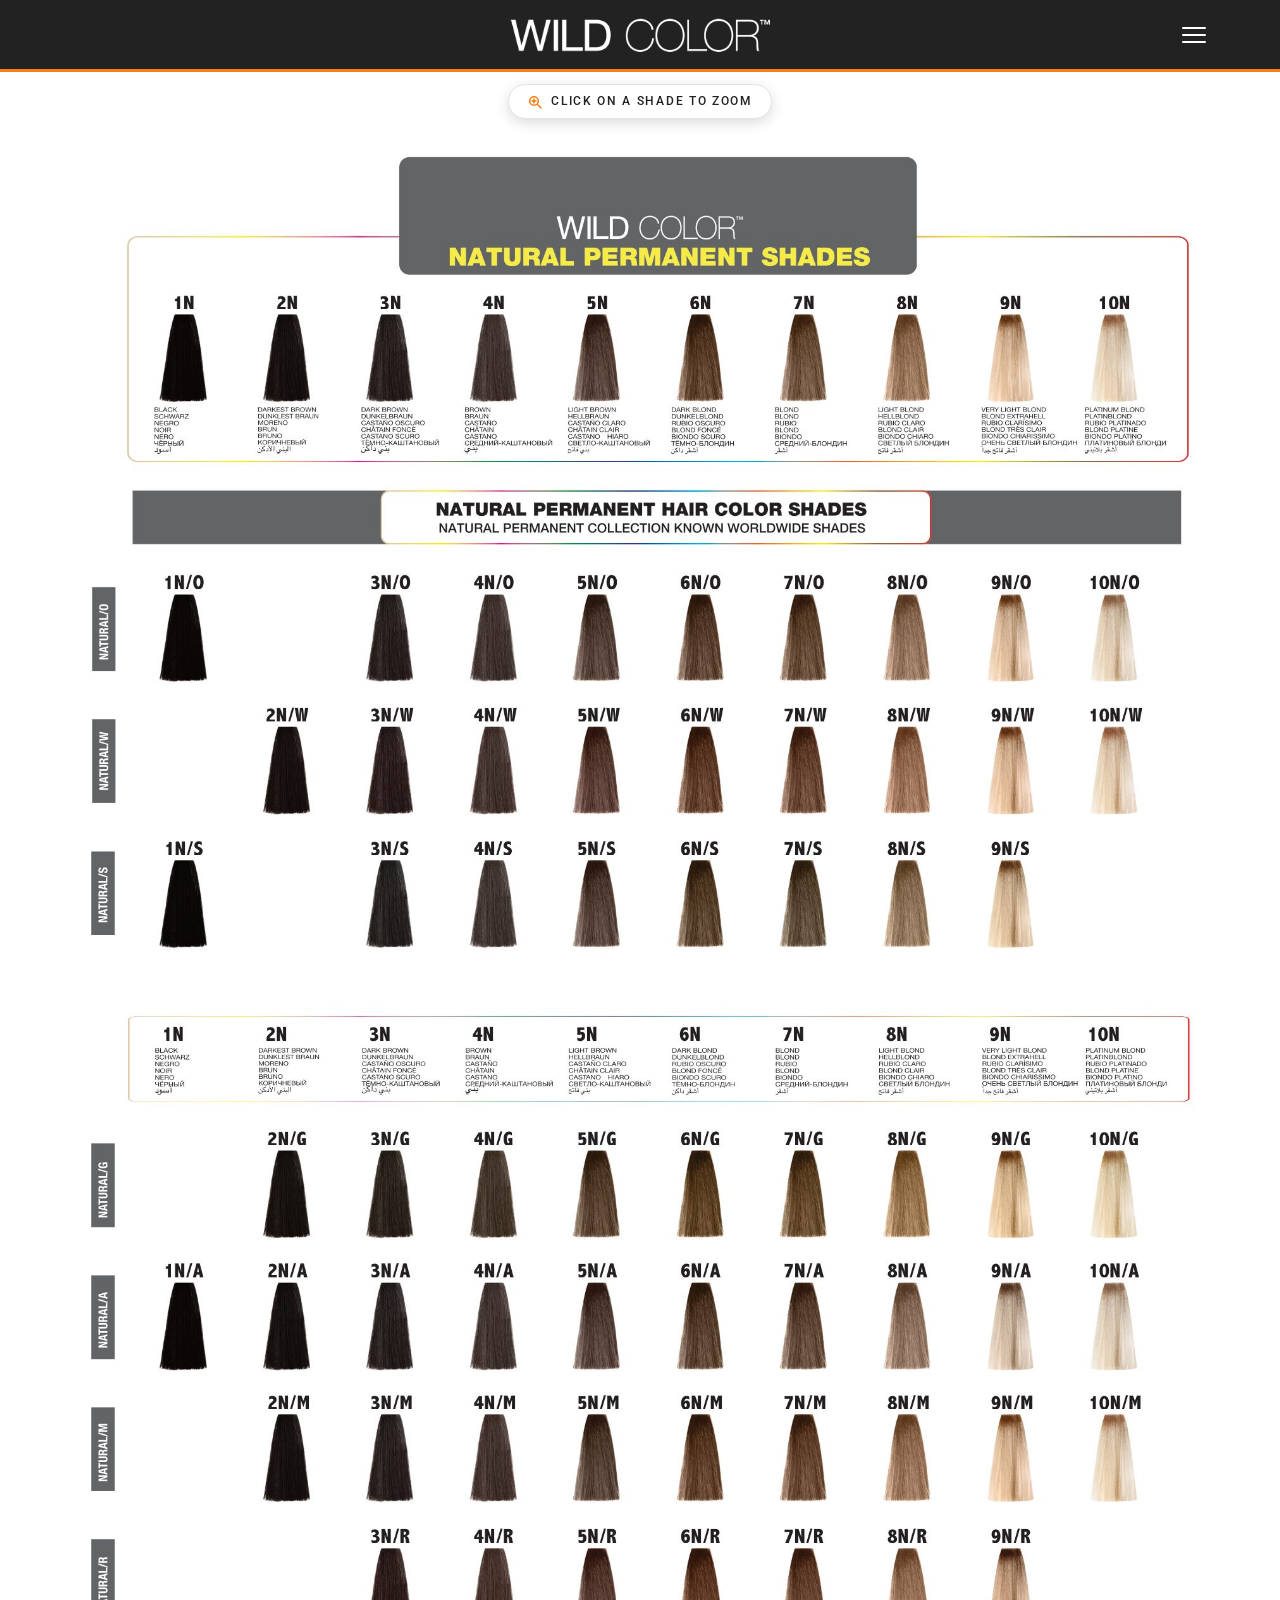
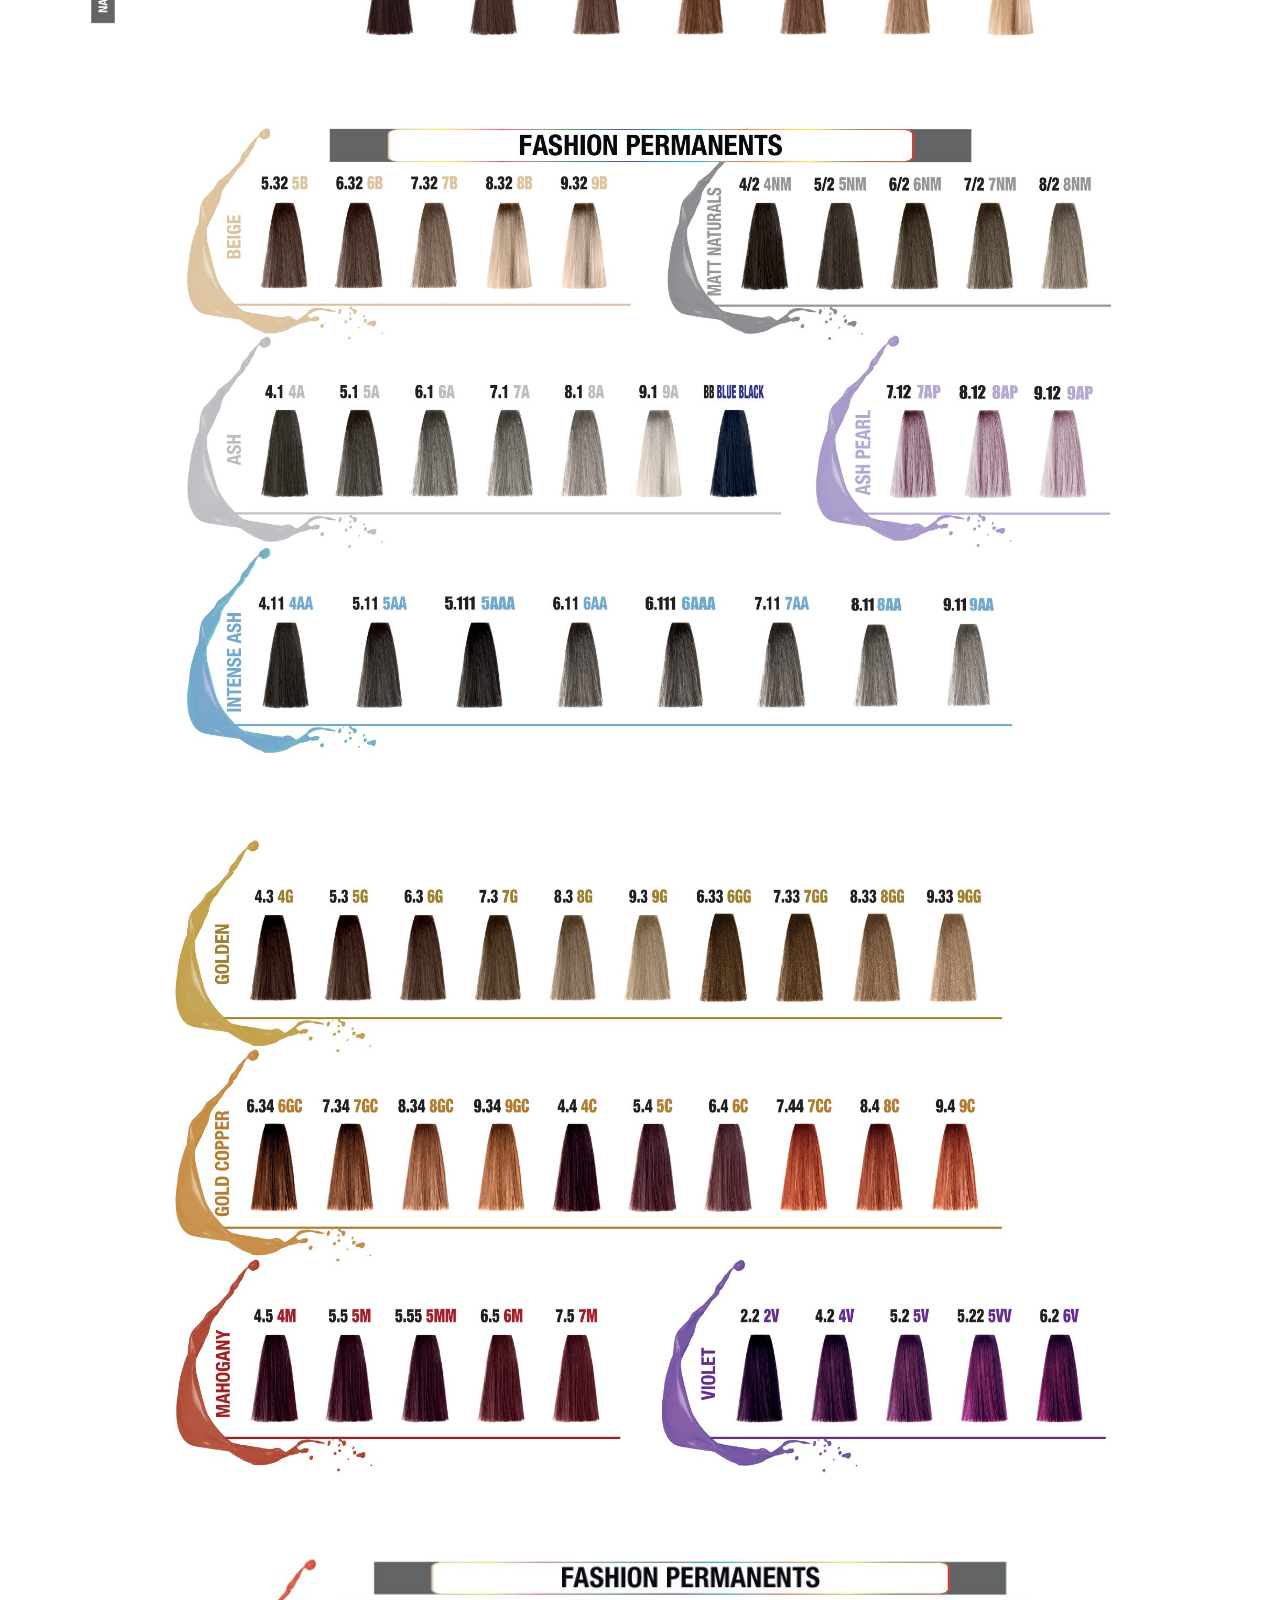
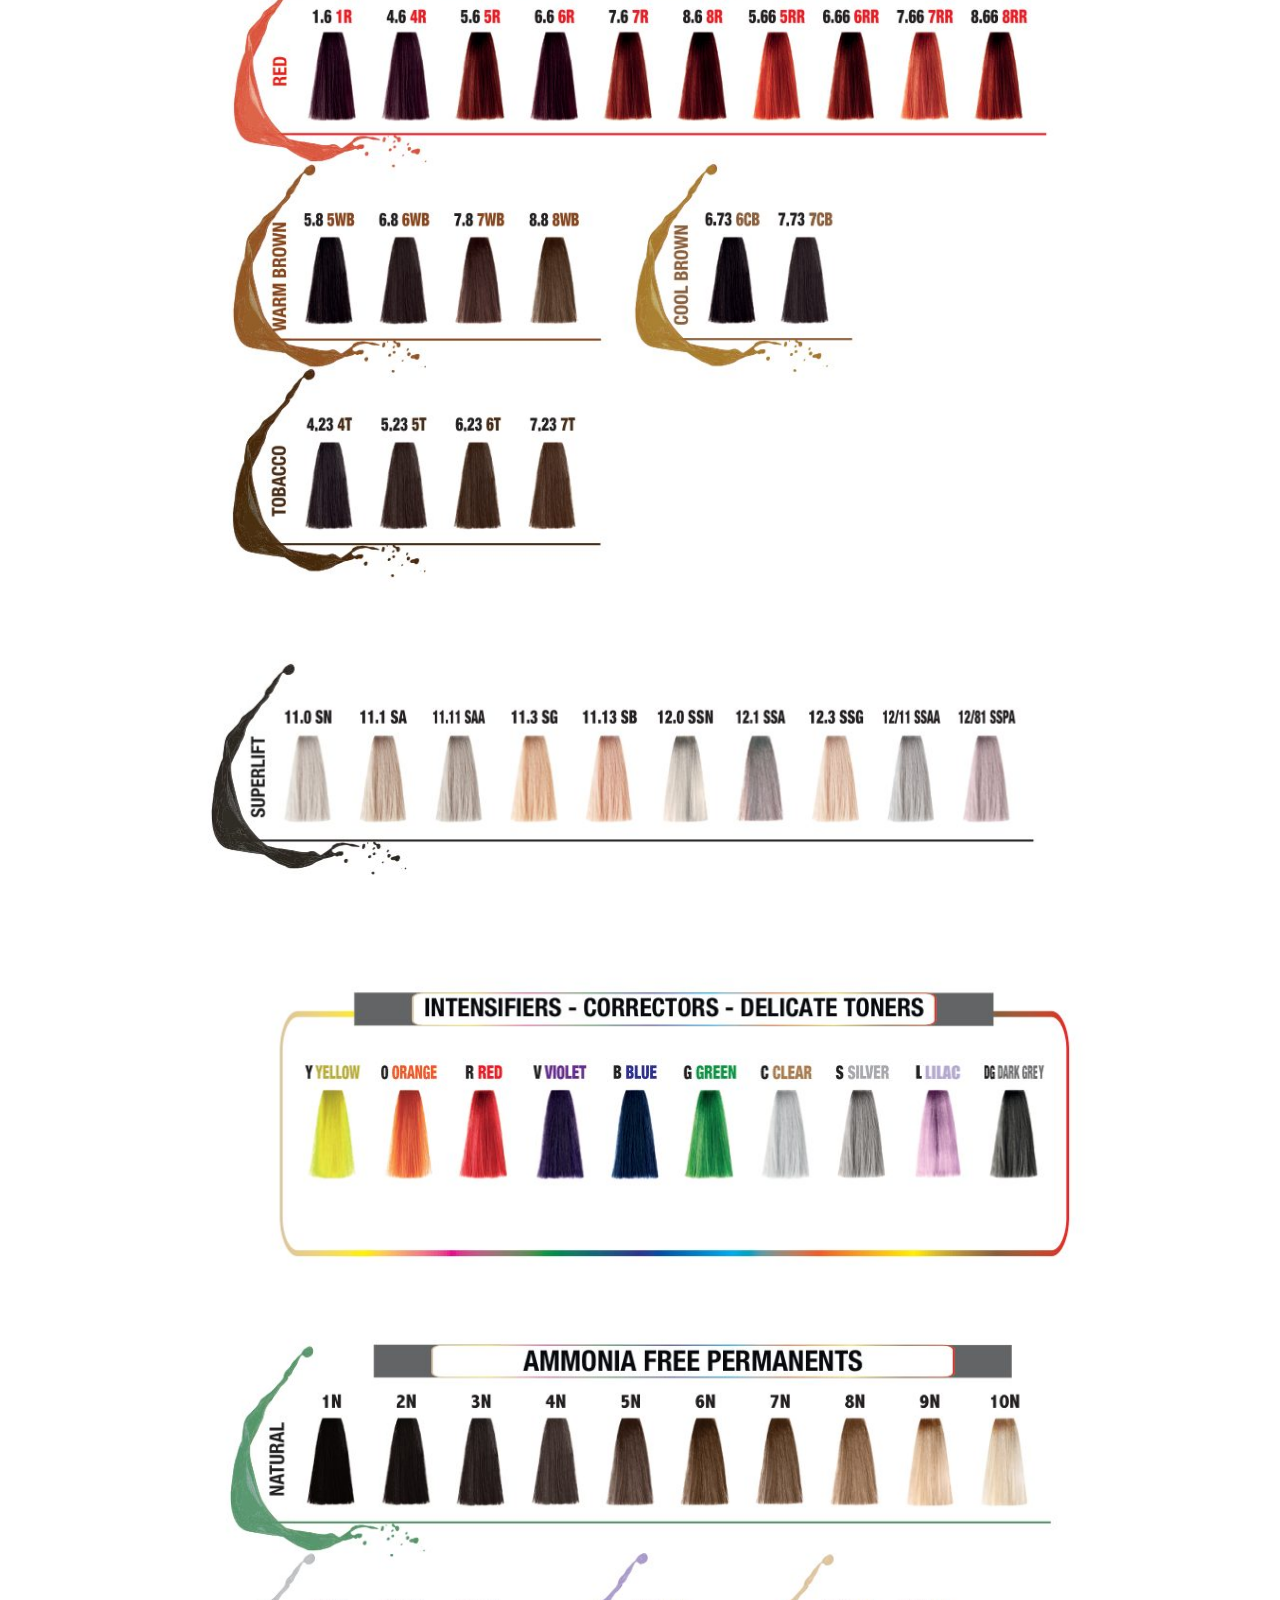
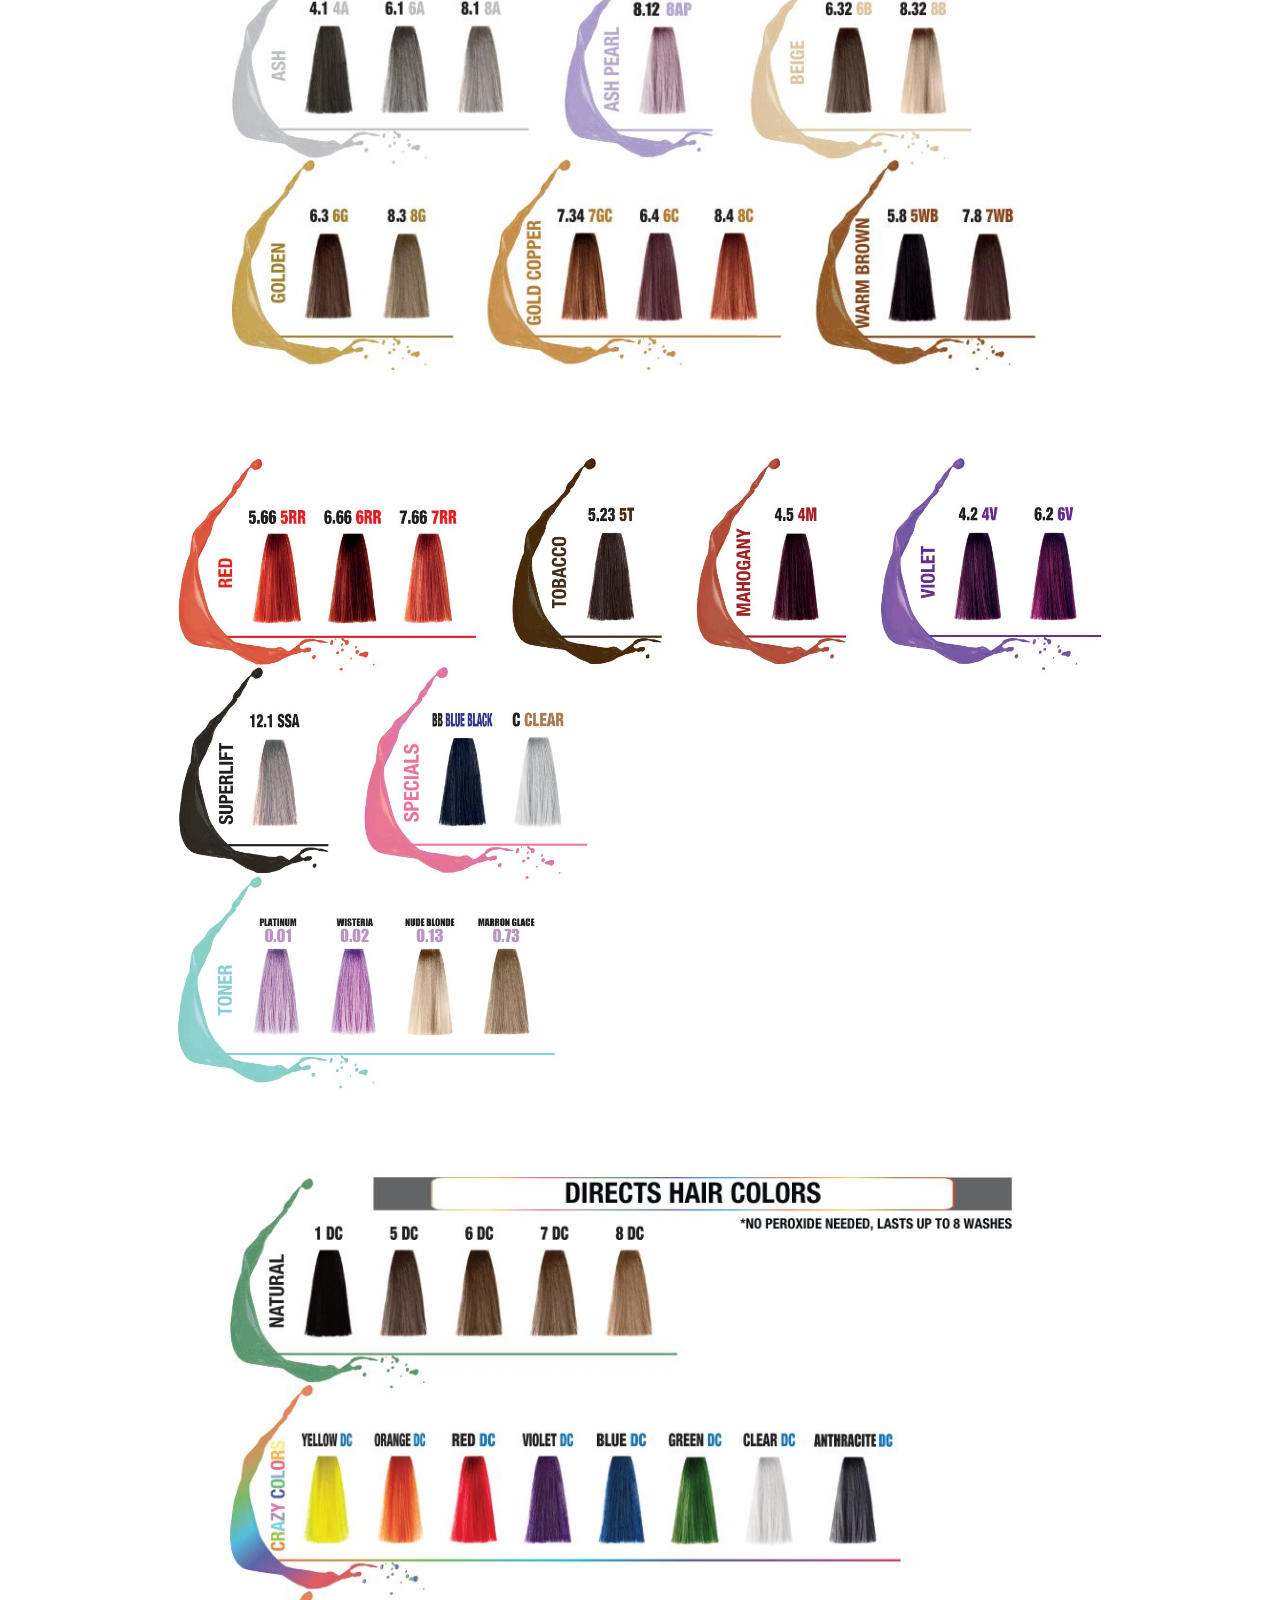
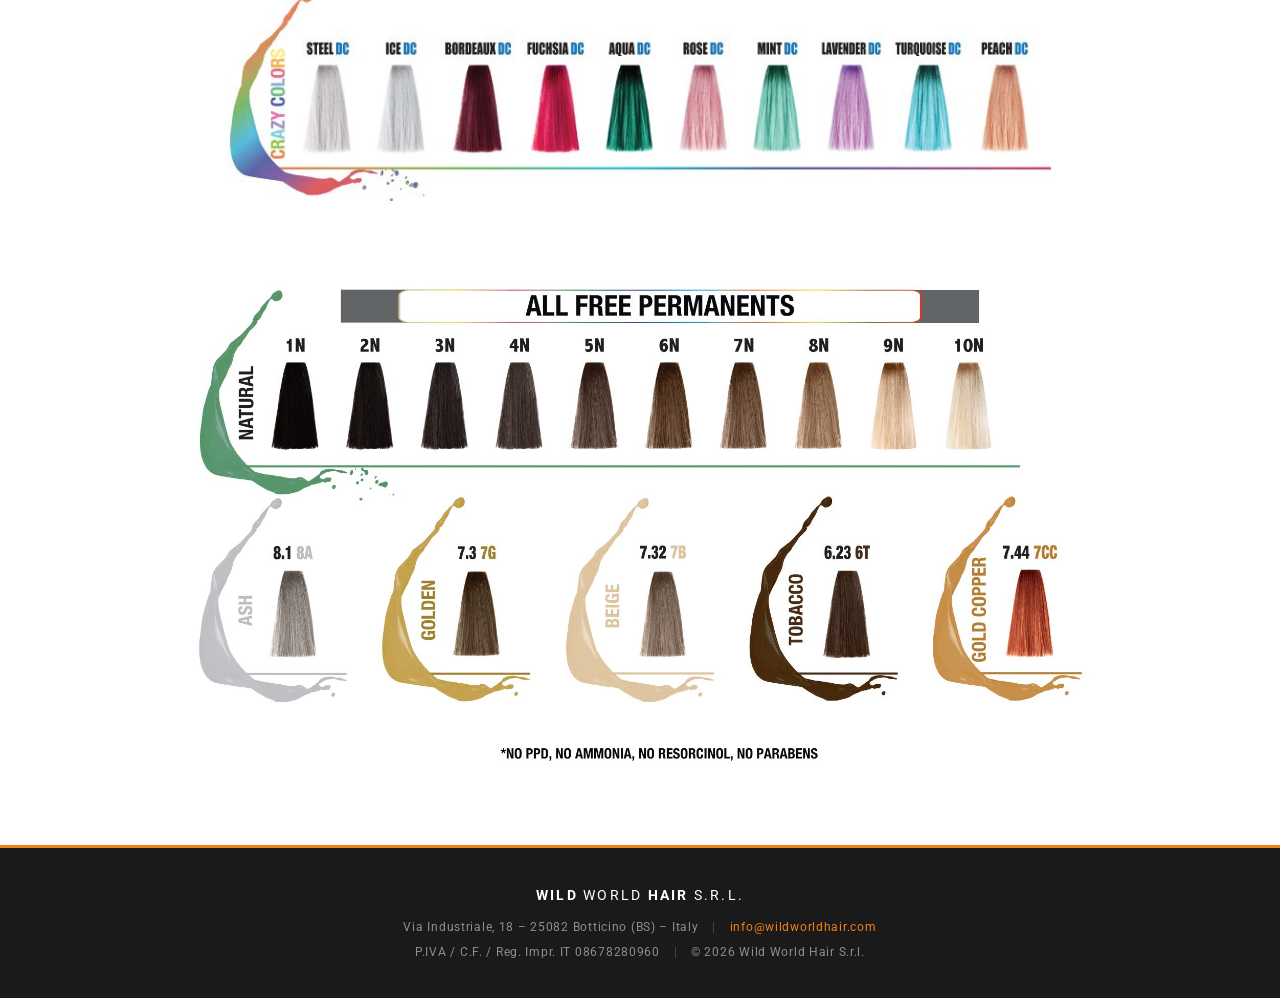
==== commit 77cc0b7c: "Add files via upload" ====
--- a/color-chart.html
+++ b/color-chart.html
@@ -477,7 +477,7 @@
         <a href="mailto:info@wildworldhair.com">info@wildworldhair.com</a>
       </p>
       <p class="site-footer__legal">
-        P.IVA / C.F. / Reg. Impr. MI 08678280960
+        P.IVA / C.F. / Reg. Impr. IT 08678280960
         <span class="sep" aria-hidden="true">|</span>
         © <span data-year>2026</span> Wild World Hair S.r.l.
       </p>
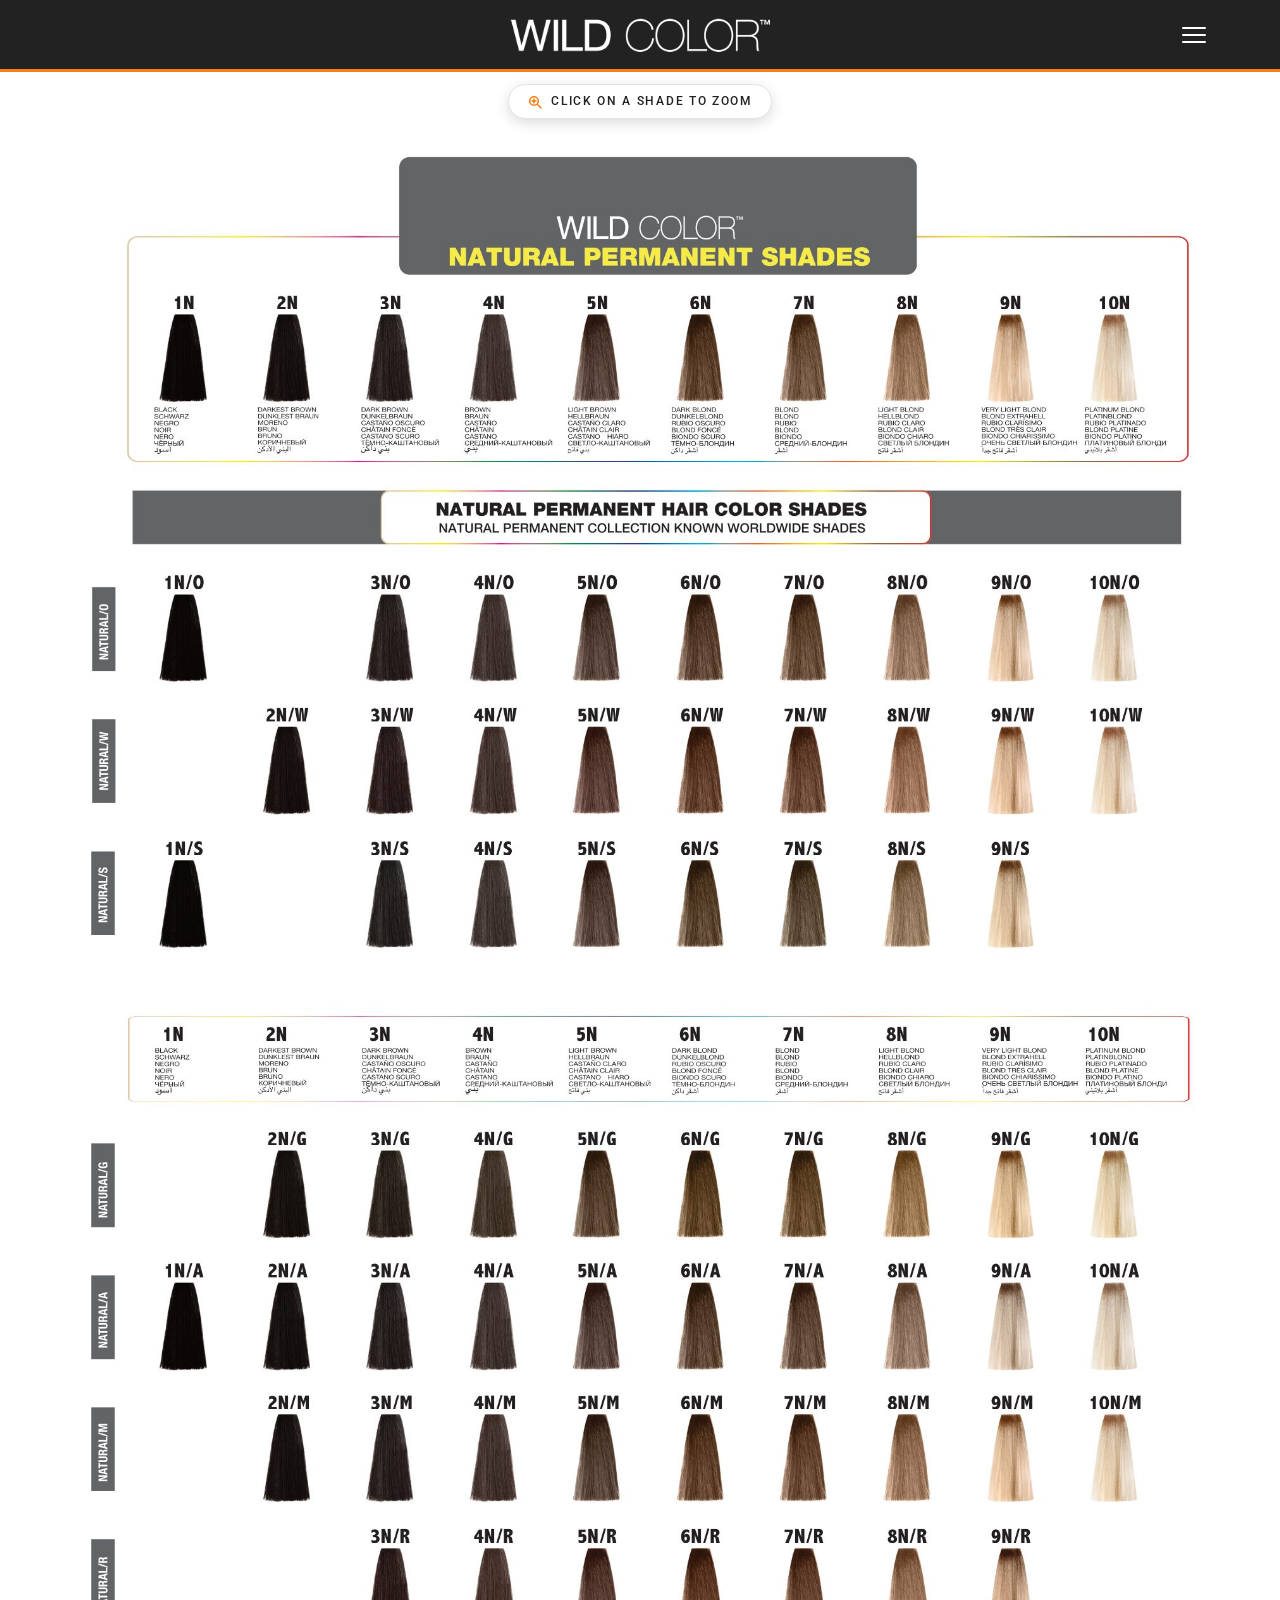
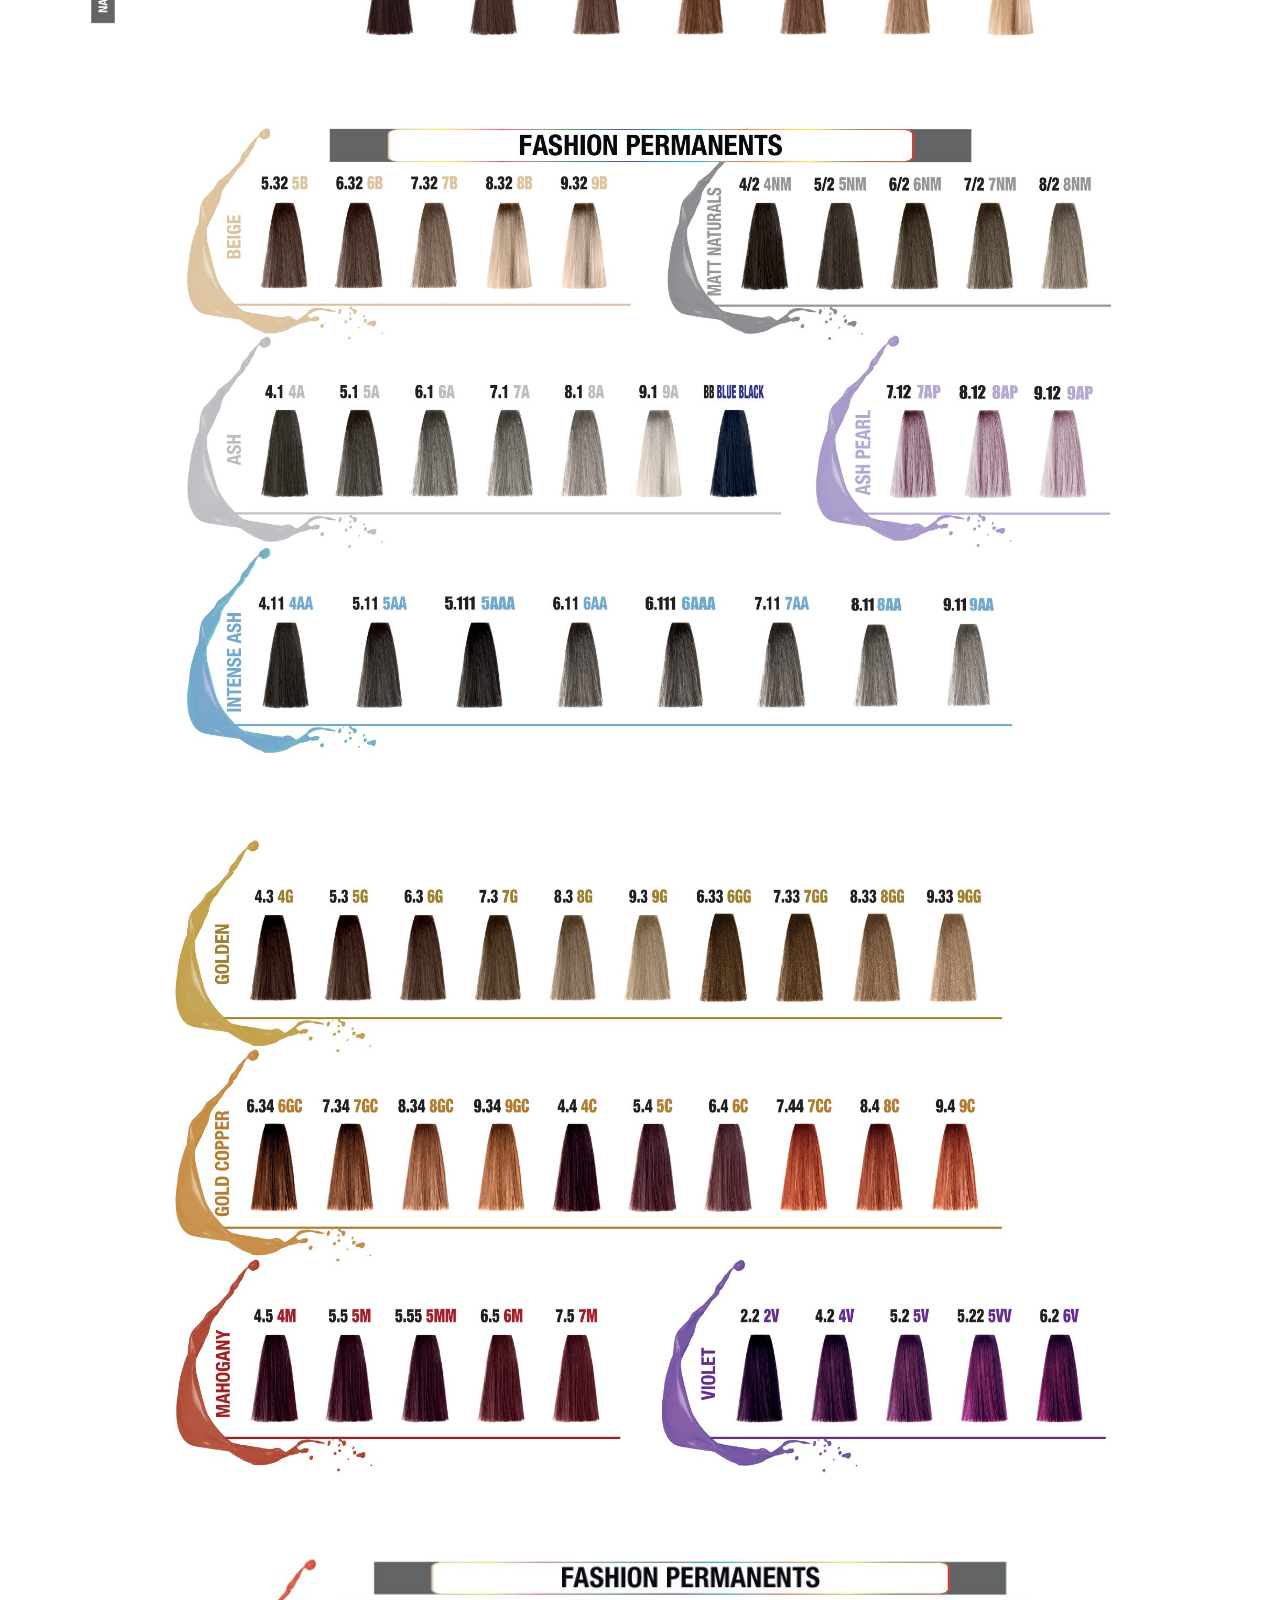
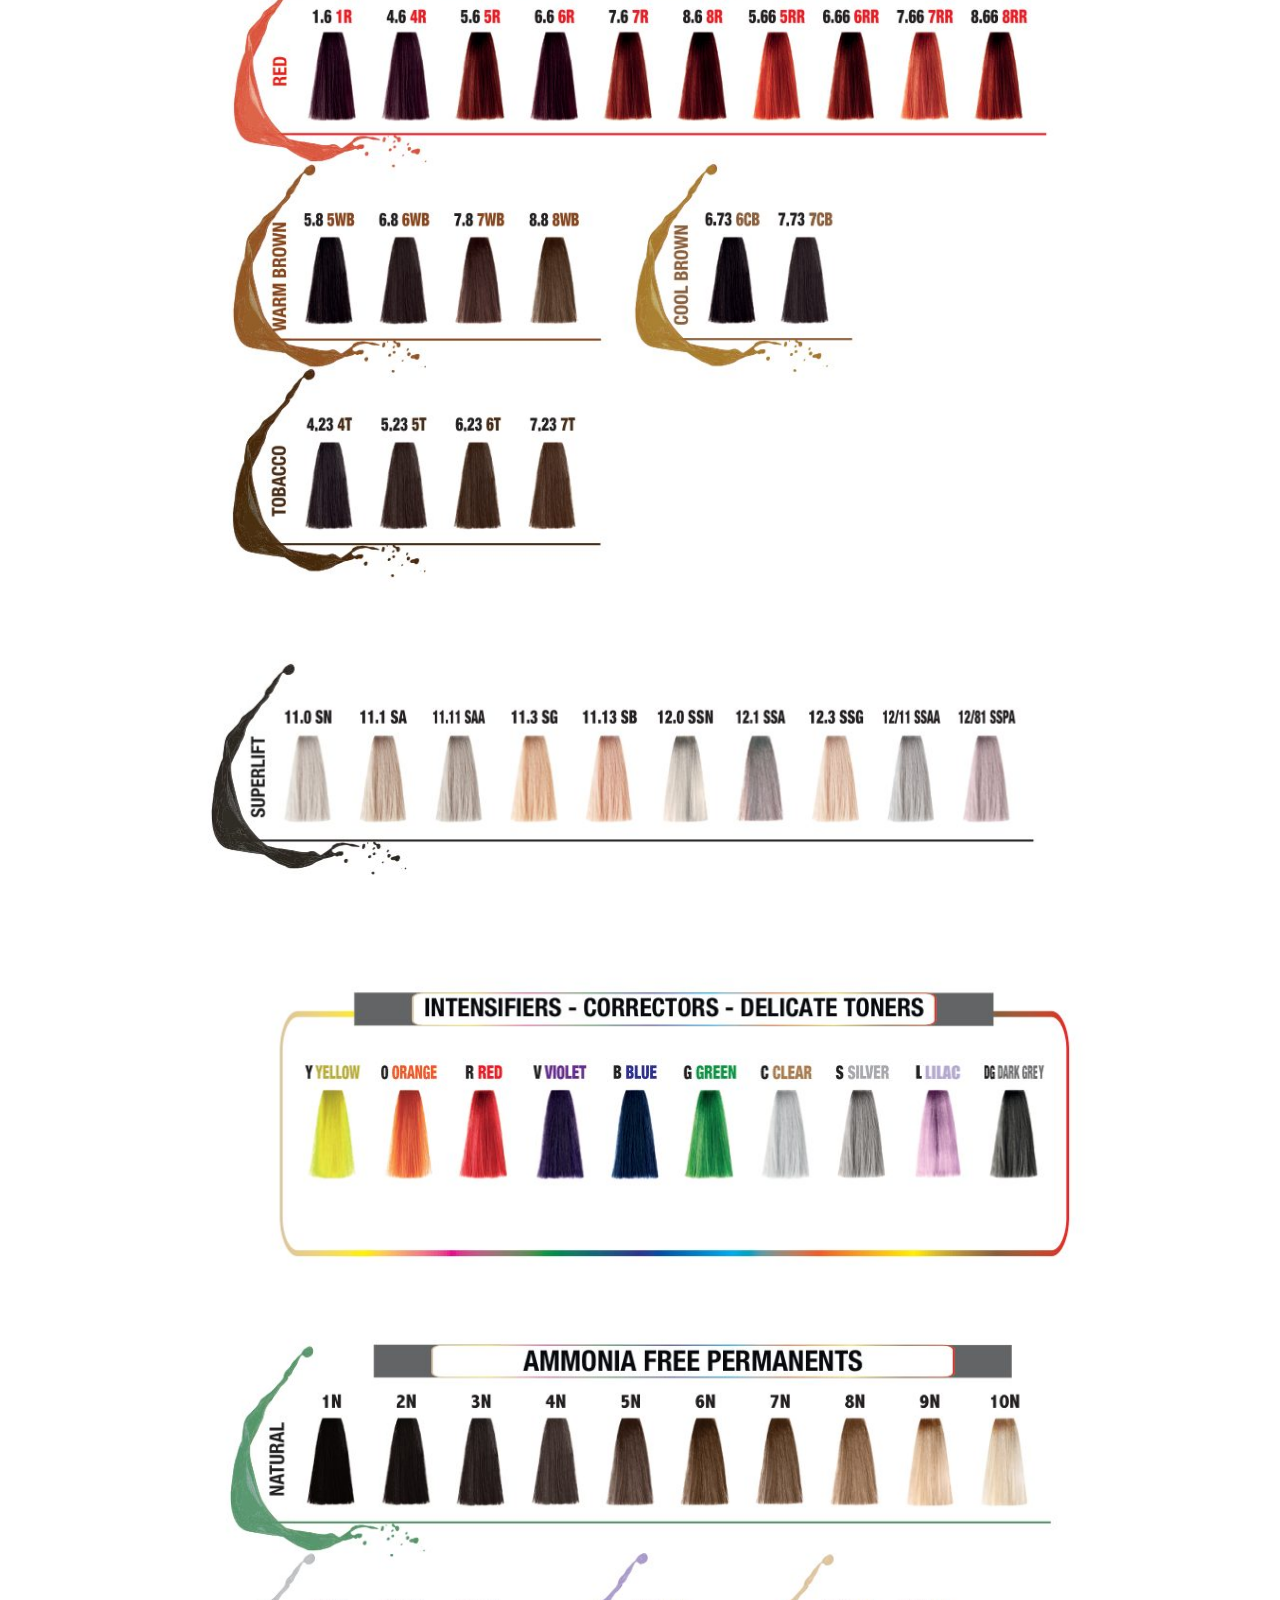
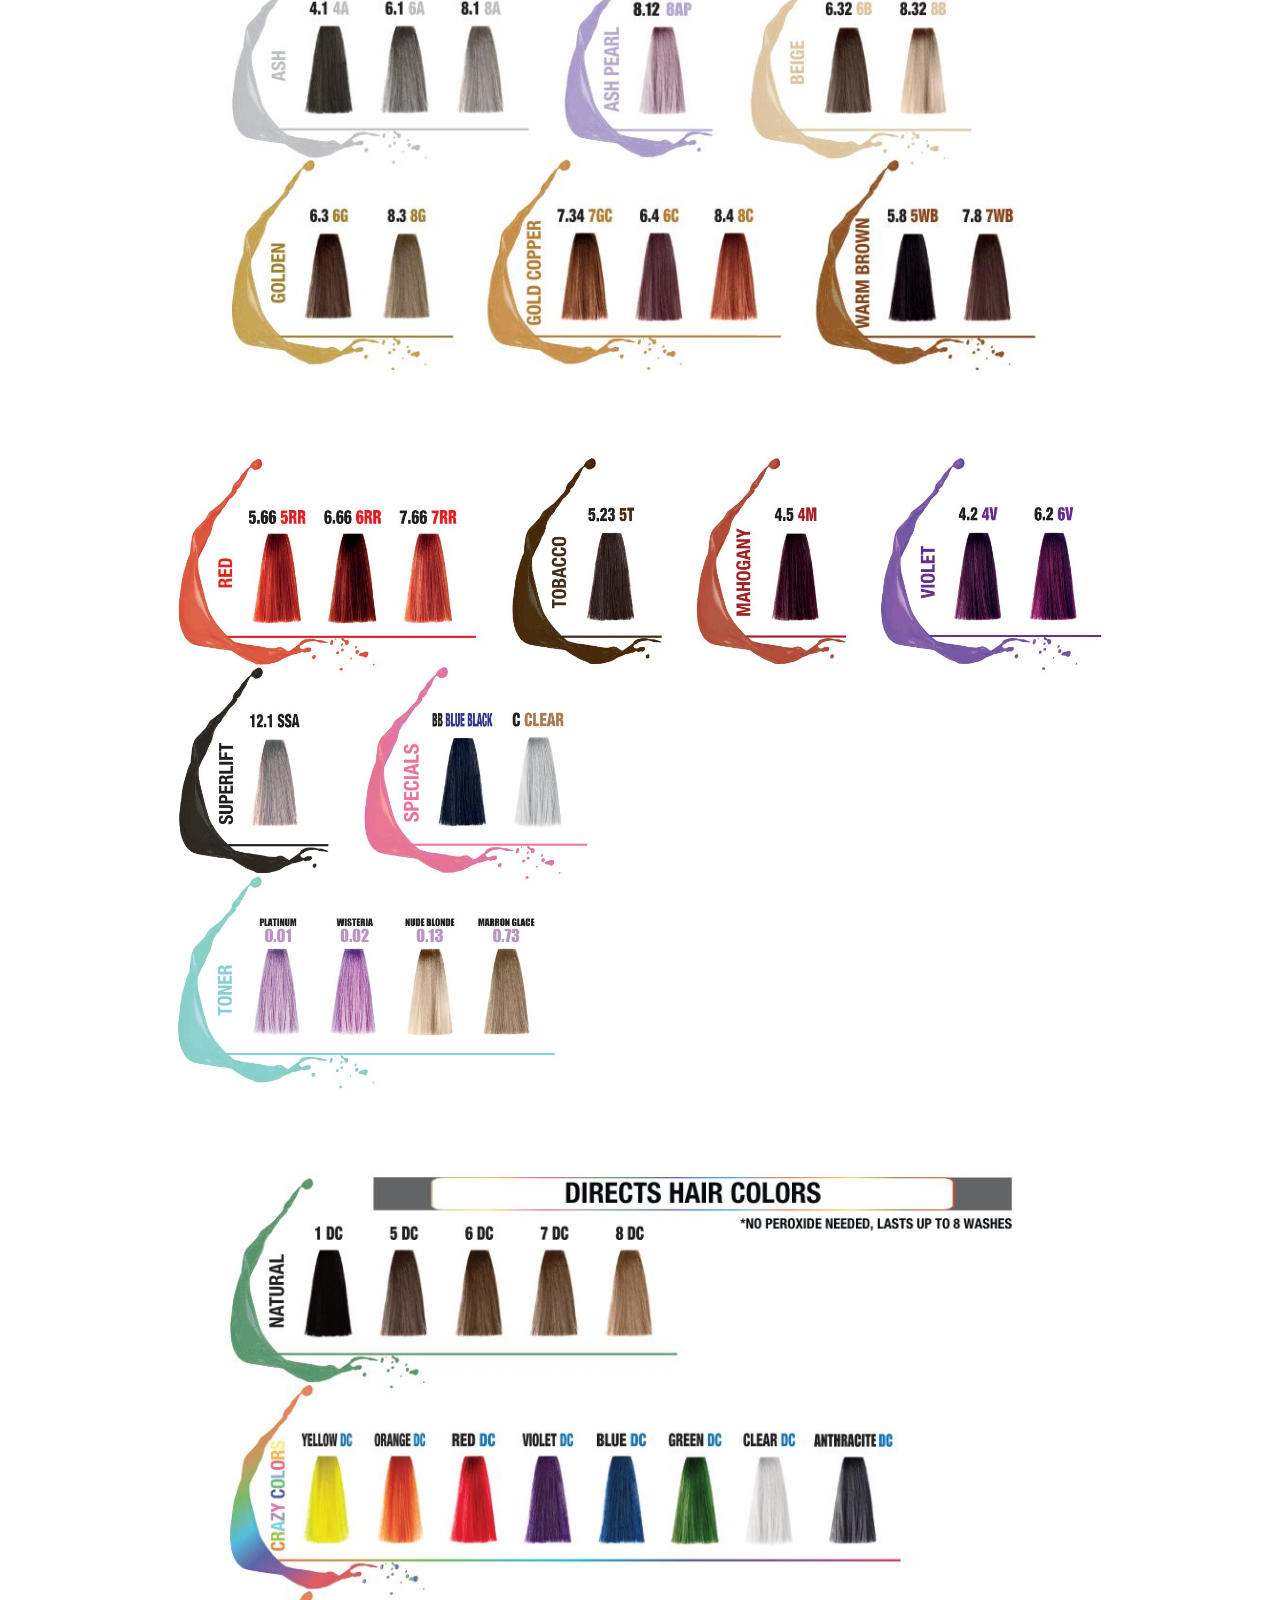
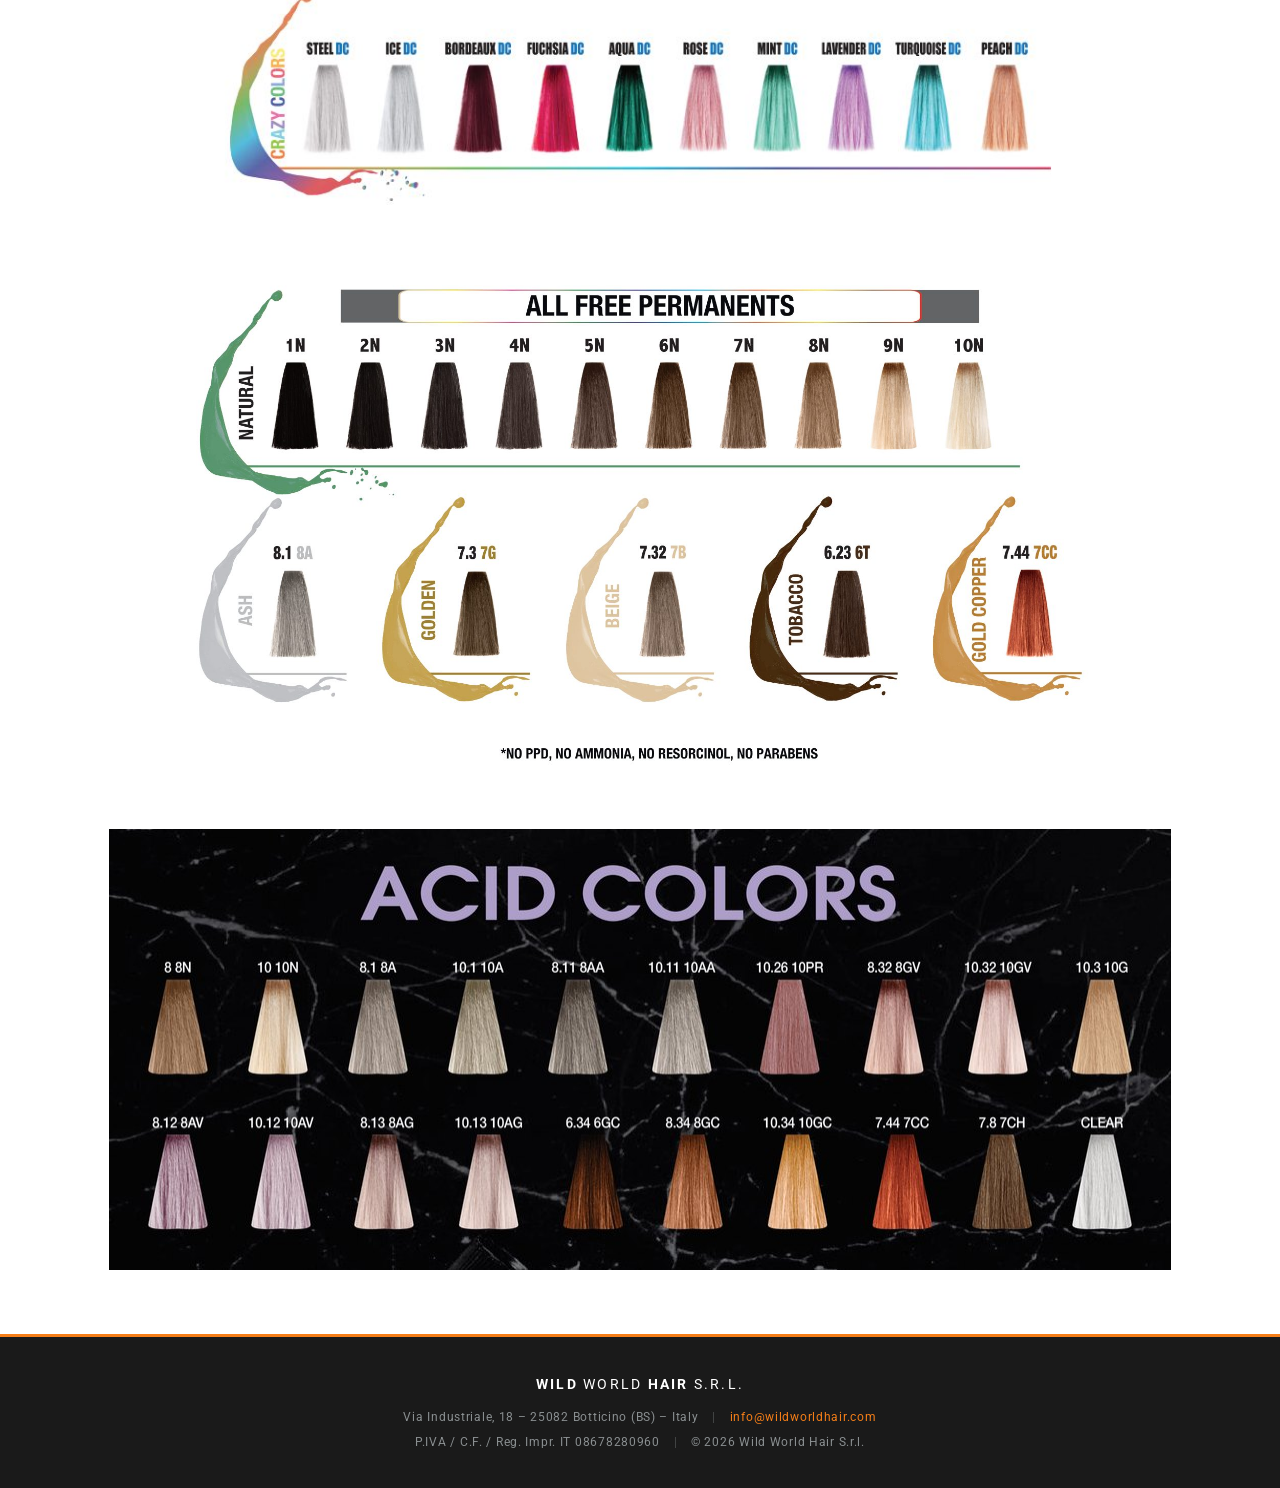
==== commit 9480aaad: "Add files via upload" ====
--- a/color-chart.html
+++ b/color-chart.html
@@ -60,9 +60,9 @@
       <li class="menu__item has-sub">
         <button class="menu__link menu__toggle" type="button" aria-expanded="false">WILDCARE PRODUCTS</button>
         <ul class="menu__sub">
-          <li><a class="menu__link" href="#">WILDCARE FINISHING PRODUCTS</a></li>
-          <li><a class="menu__link" href="#">WILDCARE LEAVE-IN</a></li>
-          <li><a class="menu__link" href="#">WILDCARE RESTRUCTURING PRODUCTS</a></li>
+          <li><a class="menu__link" href="wildcare-finishing-products.html">WILDCARE FINISHING PRODUCTS</a></li>
+          <li><a class="menu__link" href="wildcare-leave-in.html">WILDCARE LEAVE-IN</a></li>
+          <li><a class="menu__link" href="wildcare-restructuring-products.html">WILDCARE RESTRUCTURING PRODUCTS</a></li>
         </ul>
       </li>
 
@@ -448,6 +448,36 @@
       </div>
     </section>
 
+    <!-- Acid Colors (box aggiunto il 09/11/2026) -->
+    <section class="cc-sheet" style="--sheet-w: 1062px" aria-label="Acid Colors">
+      <div class="cc-sheet__canvas" style="aspect-ratio: 2124 / 883">
+        <img class="cc-sheet__img" src="assets/img/color-chart/pages/acid-colors-1062.jpg"
+             srcset="assets/img/color-chart/pages/acid-colors-1062.jpg 1062w, assets/img/color-chart/pages/acid-colors-2124.jpg 2124w"
+             sizes="(max-width: 1062px) 100vw, 1062px"
+             width="2124" height="883" alt="Wild Color color chart: Acid Colors" loading="lazy">
+        <button class="cc-swatch" type="button" style="left:1.985%;top:32.567%;width:8.918%;height:27.951%" data-src="assets/img/color-chart/swatches/acid/8n-acid.jpg" data-name="8 8N" data-family="Natural" data-line="Acid Colors" aria-label="8 8N – Natural"></button>
+        <button class="cc-swatch" type="button" style="left:11.4%;top:32.567%;width:8.918%;height:27.951%" data-src="assets/img/color-chart/swatches/acid/10n-acid.jpg" data-name="10 10N" data-family="Natural" data-line="Acid Colors" aria-label="10 10N – Natural"></button>
+        <button class="cc-swatch" type="button" style="left:20.816%;top:32.567%;width:8.918%;height:27.951%" data-src="assets/img/color-chart/swatches/acid/8a-acid.jpg" data-name="8.1 8A" data-family="Ash" data-line="Acid Colors" aria-label="8.1 8A – Ash"></button>
+        <button class="cc-swatch" type="button" style="left:30.232%;top:32.567%;width:8.918%;height:27.951%" data-src="assets/img/color-chart/swatches/acid/10a-acid.jpg" data-name="10.1 10A" data-family="Ash" data-line="Acid Colors" aria-label="10.1 10A – Ash"></button>
+        <button class="cc-swatch" type="button" style="left:39.647%;top:32.567%;width:8.918%;height:27.951%" data-src="assets/img/color-chart/swatches/acid/8aa-acid.jpg" data-name="8.11 8AA" data-family="Intense Ash" data-line="Acid Colors" aria-label="8.11 8AA – Intense Ash"></button>
+        <button class="cc-swatch" type="button" style="left:49.431%;top:32.567%;width:8.918%;height:27.951%" data-src="assets/img/color-chart/swatches/acid/10aa-acid.jpg" data-name="10.11 10AA" data-family="Intense Ash" data-line="Acid Colors" aria-label="10.11 10AA – Intense Ash"></button>
+        <button class="cc-swatch" type="button" style="left:59.594%;top:32.567%;width:8.918%;height:27.951%" data-src="assets/img/color-chart/swatches/acid/10pr-acid.jpg" data-name="10.26 10PR" data-family="Acid Colors" data-line="Acid Colors" aria-label="10.26 10PR – Acid Colors"></button>
+        <button class="cc-swatch" type="button" style="left:69.387%;top:32.567%;width:8.918%;height:27.951%" data-src="assets/img/color-chart/swatches/acid/8gv-acid.jpg" data-name="8.32 8GV" data-family="Beige" data-line="Acid Colors" aria-label="8.32 8GV – Beige"></button>
+        <button class="cc-swatch" type="button" style="left:79.192%;top:32.567%;width:8.918%;height:27.951%" data-src="assets/img/color-chart/swatches/acid/10gv-acid.jpg" data-name="10.32 10GV" data-family="Beige" data-line="Acid Colors" aria-label="10.32 10GV – Beige"></button>
+        <button class="cc-swatch" type="button" style="left:88.996%;top:32.567%;width:8.918%;height:27.951%" data-src="assets/img/color-chart/swatches/acid/10g-acid.jpg" data-name="10.3 10G" data-family="Golden" data-line="Acid Colors" aria-label="10.3 10G – Golden"></button>
+        <button class="cc-swatch" type="button" style="left:1.985%;top:67.705%;width:8.918%;height:27.951%" data-src="assets/img/color-chart/swatches/acid/8av-acid.jpg" data-name="8.12 8AV" data-family="Ash Pearl" data-line="Acid Colors" aria-label="8.12 8AV – Ash Pearl"></button>
+        <button class="cc-swatch" type="button" style="left:11.683%;top:67.705%;width:8.918%;height:27.951%" data-src="assets/img/color-chart/swatches/acid/10av-acid.jpg" data-name="10.12 10AV" data-family="Ash Pearl" data-line="Acid Colors" aria-label="10.12 10AV – Ash Pearl"></button>
+        <button class="cc-swatch" type="button" style="left:21.381%;top:67.705%;width:8.918%;height:27.951%" data-src="assets/img/color-chart/swatches/acid/8ag-acid.jpg" data-name="8.13 8AG" data-family="Acid Colors" data-line="Acid Colors" aria-label="8.13 8AG – Acid Colors"></button>
+        <button class="cc-swatch" type="button" style="left:31.242%;top:67.705%;width:8.918%;height:27.951%" data-src="assets/img/color-chart/swatches/acid/10ag-acid.jpg" data-name="10.13 10AG" data-family="Acid Colors" data-line="Acid Colors" aria-label="10.13 10AG – Acid Colors"></button>
+        <button class="cc-swatch" type="button" style="left:41.06%;top:67.705%;width:8.918%;height:27.951%" data-src="assets/img/color-chart/swatches/acid/6gc-acid.jpg" data-name="6.34 6GC" data-family="Gold Copper" data-line="Acid Colors" aria-label="6.34 6GC – Gold Copper"></button>
+        <button class="cc-swatch" type="button" style="left:50.465%;top:67.705%;width:8.918%;height:27.951%" data-src="assets/img/color-chart/swatches/acid/8gc-acid.jpg" data-name="8.34 8GC" data-family="Gold Copper" data-line="Acid Colors" aria-label="8.34 8GC – Gold Copper"></button>
+        <button class="cc-swatch" type="button" style="left:60.326%;top:67.705%;width:8.918%;height:27.951%" data-src="assets/img/color-chart/swatches/acid/10gc-acid.jpg" data-name="10.34 10GC" data-family="Gold Copper" data-line="Acid Colors" aria-label="10.34 10GC – Gold Copper"></button>
+        <button class="cc-swatch" type="button" style="left:70.186%;top:67.705%;width:8.918%;height:27.951%" data-src="assets/img/color-chart/swatches/acid/7cc-acid.jpg" data-name="7.44 7CC" data-family="Gold Copper" data-line="Acid Colors" aria-label="7.44 7CC – Gold Copper"></button>
+        <button class="cc-swatch" type="button" style="left:79.591%;top:67.705%;width:8.918%;height:27.951%" data-src="assets/img/color-chart/swatches/acid/7ch-acid.jpg" data-name="7.8 7CH" data-family="Warm Brown" data-line="Acid Colors" aria-label="7.8 7CH – Warm Brown"></button>
+        <button class="cc-swatch" type="button" style="left:88.996%;top:67.705%;width:8.918%;height:27.951%" data-src="assets/img/color-chart/swatches/acid/clear-acid.jpg" data-name="CLEAR" data-family="Acid Colors" data-line="Acid Colors" aria-label="CLEAR – Acid Colors"></button>
+      </div>
+    </section>
+
   </main>
 
   <!-- Finestra di ingrandimento della ciocca -->
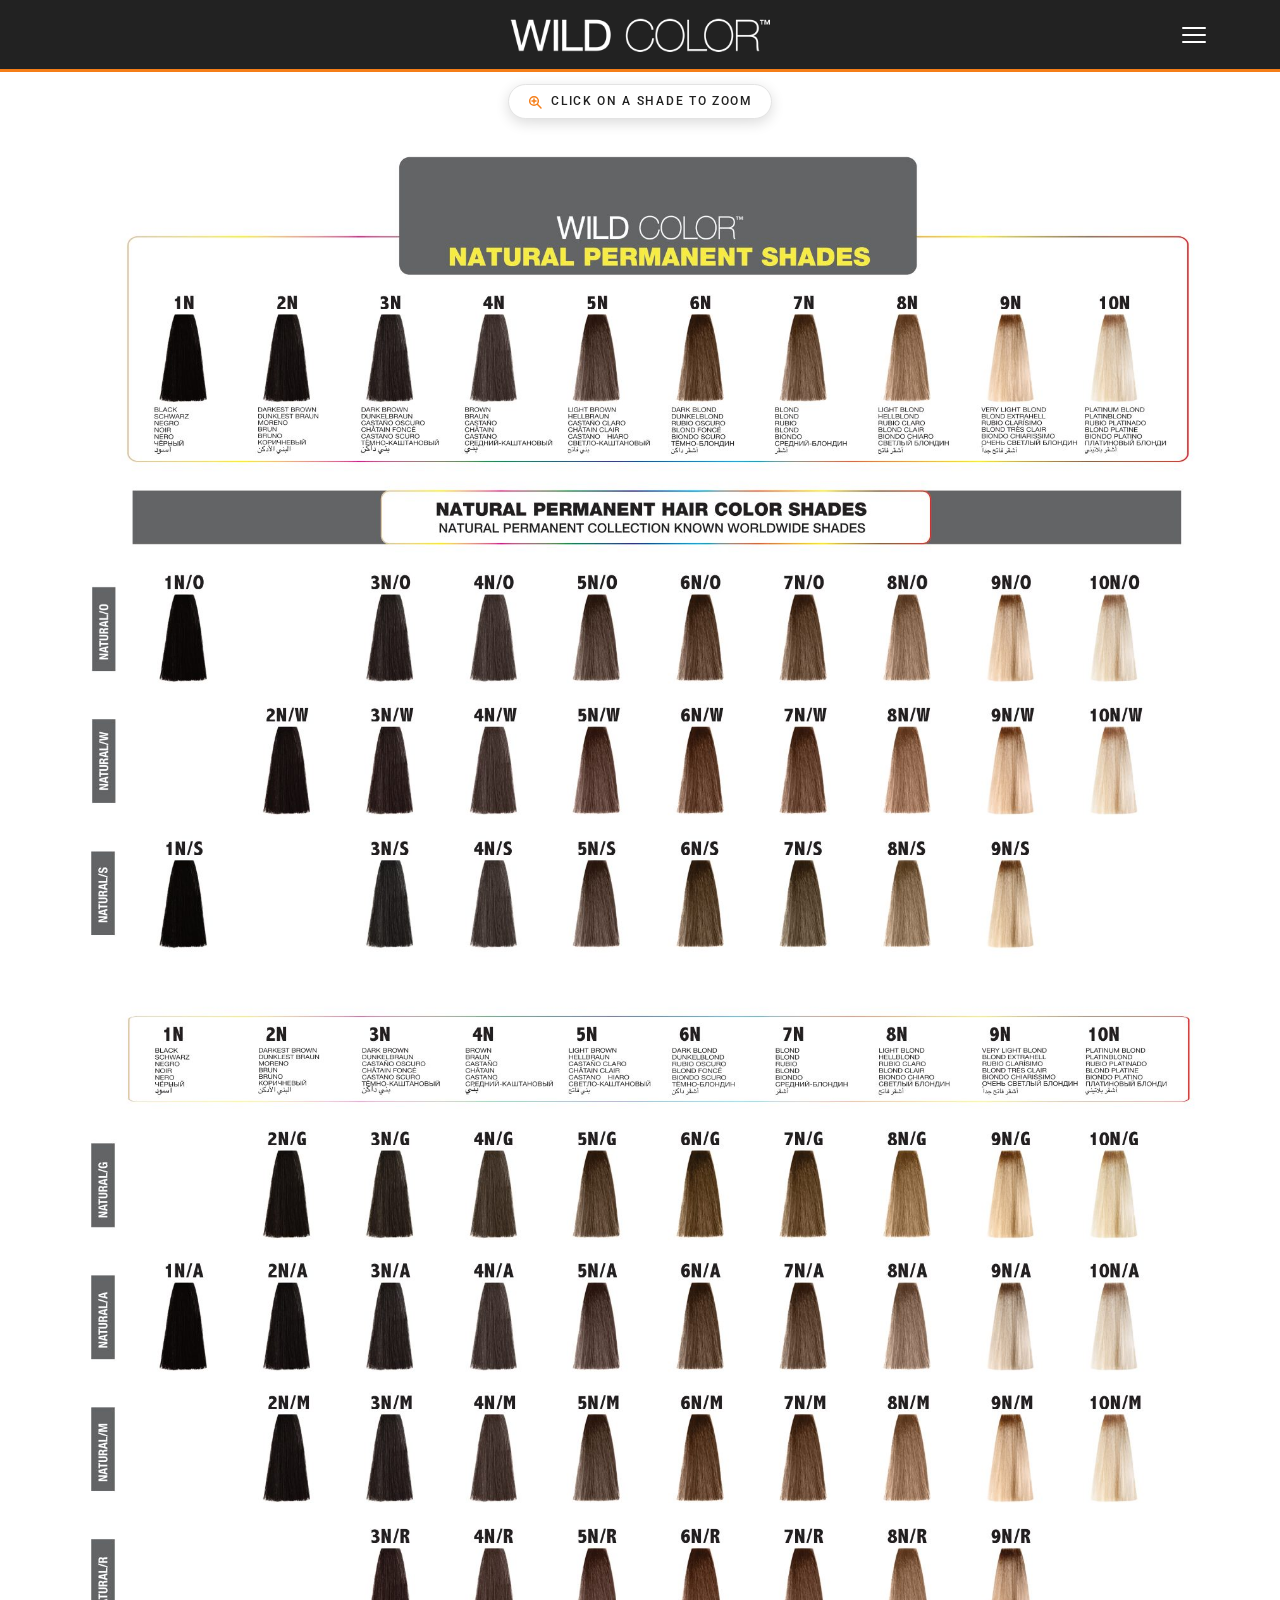
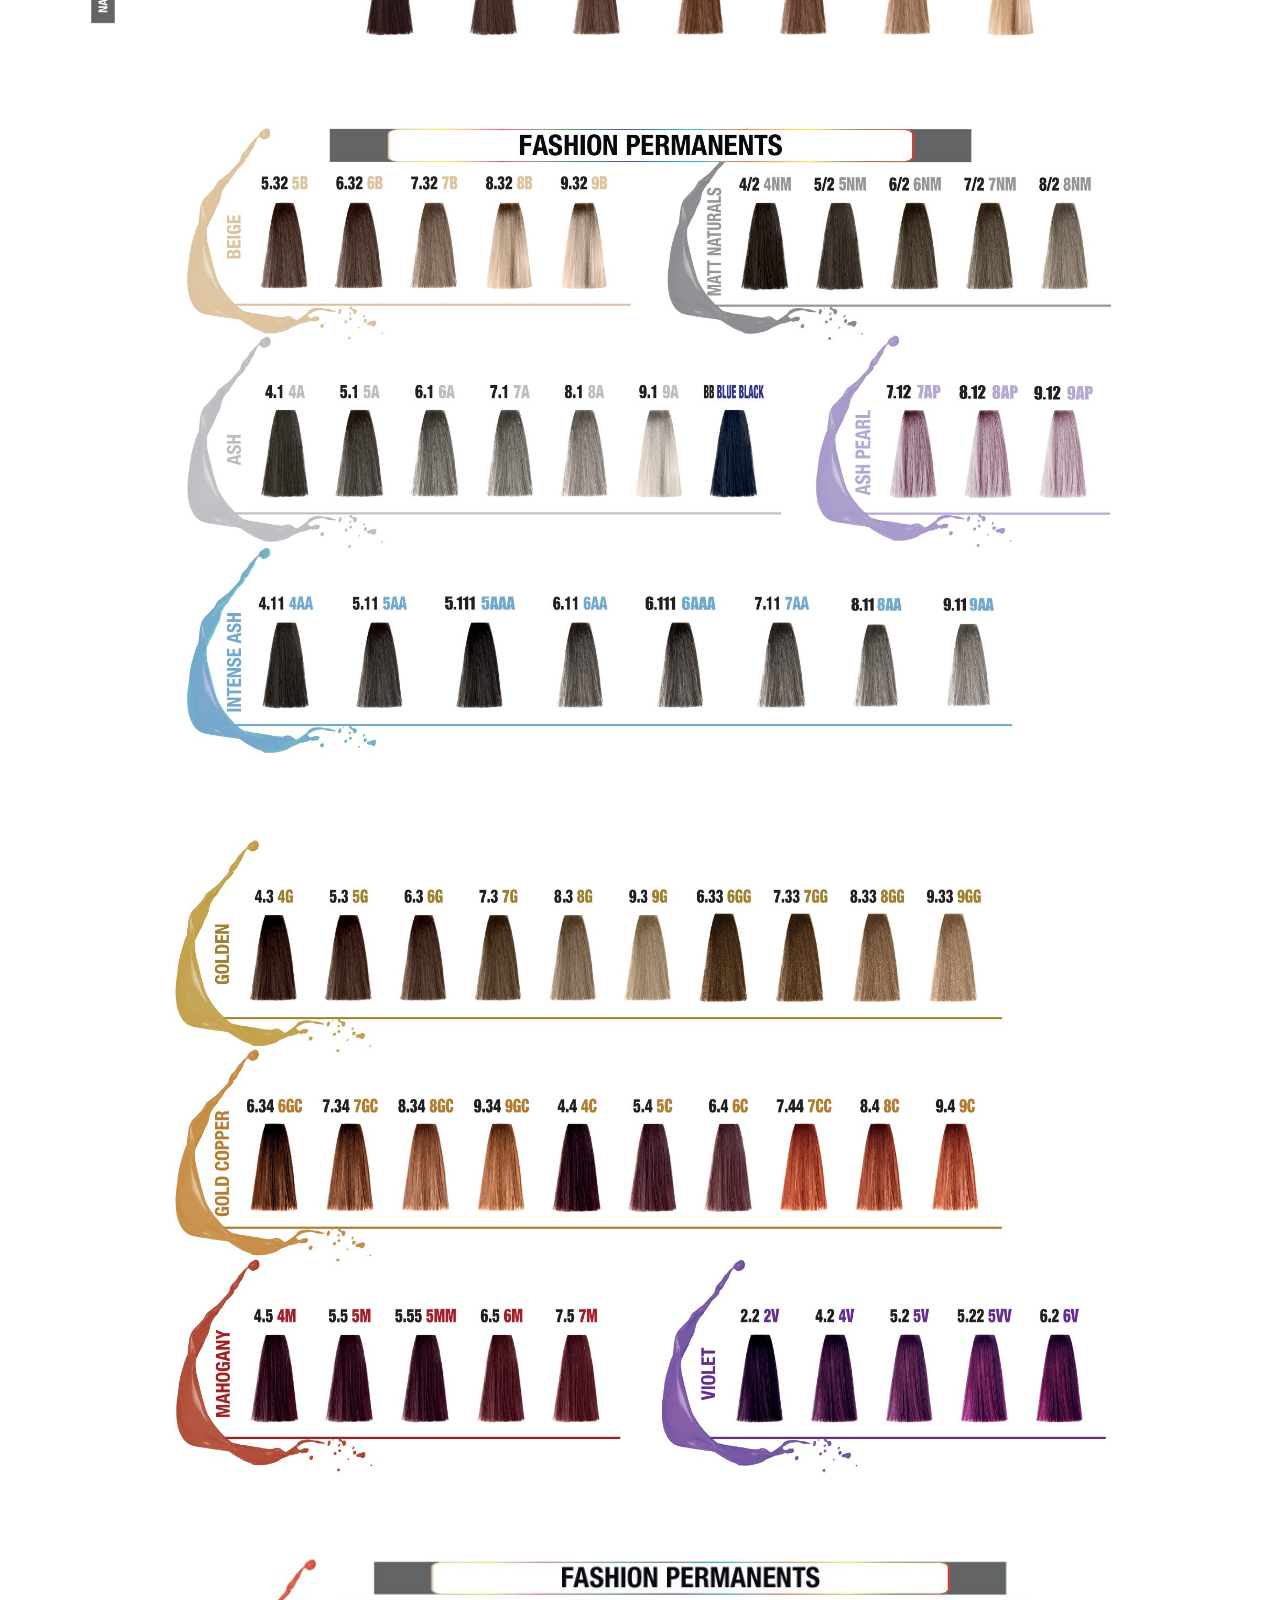
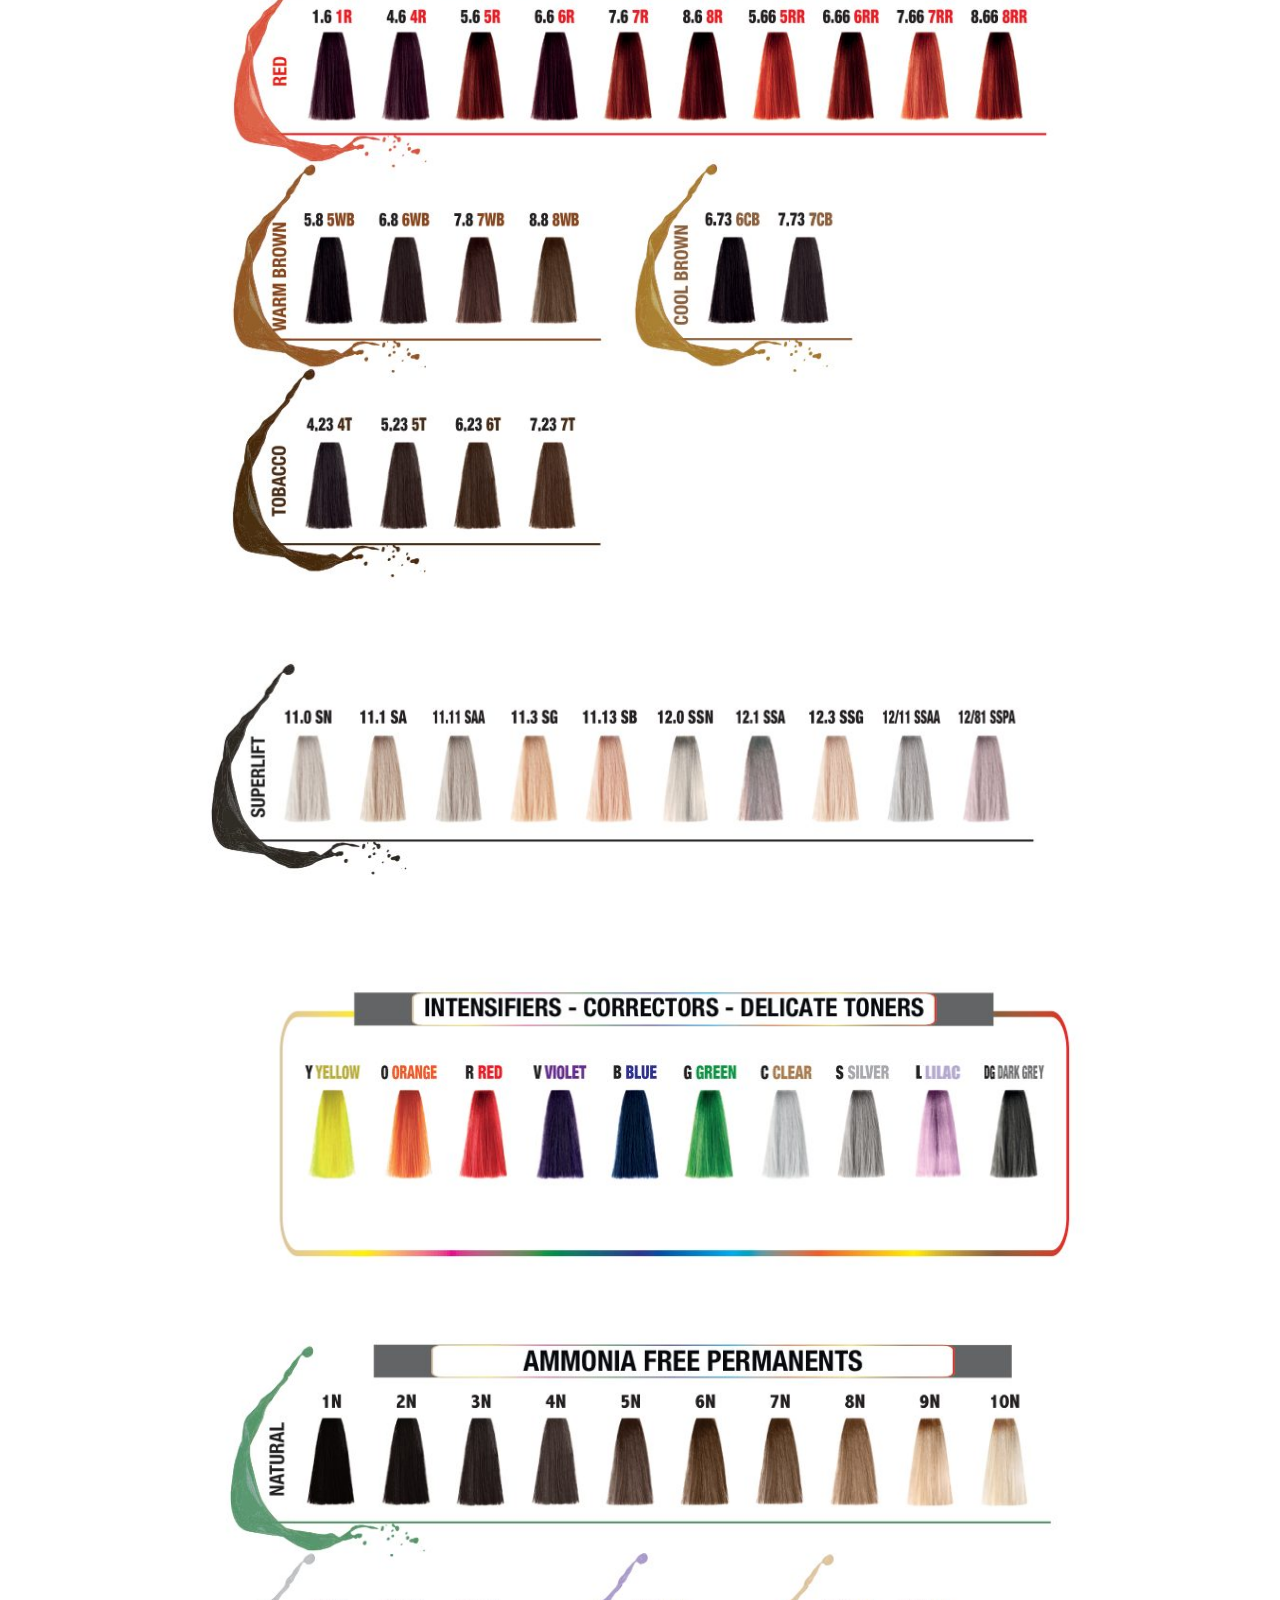
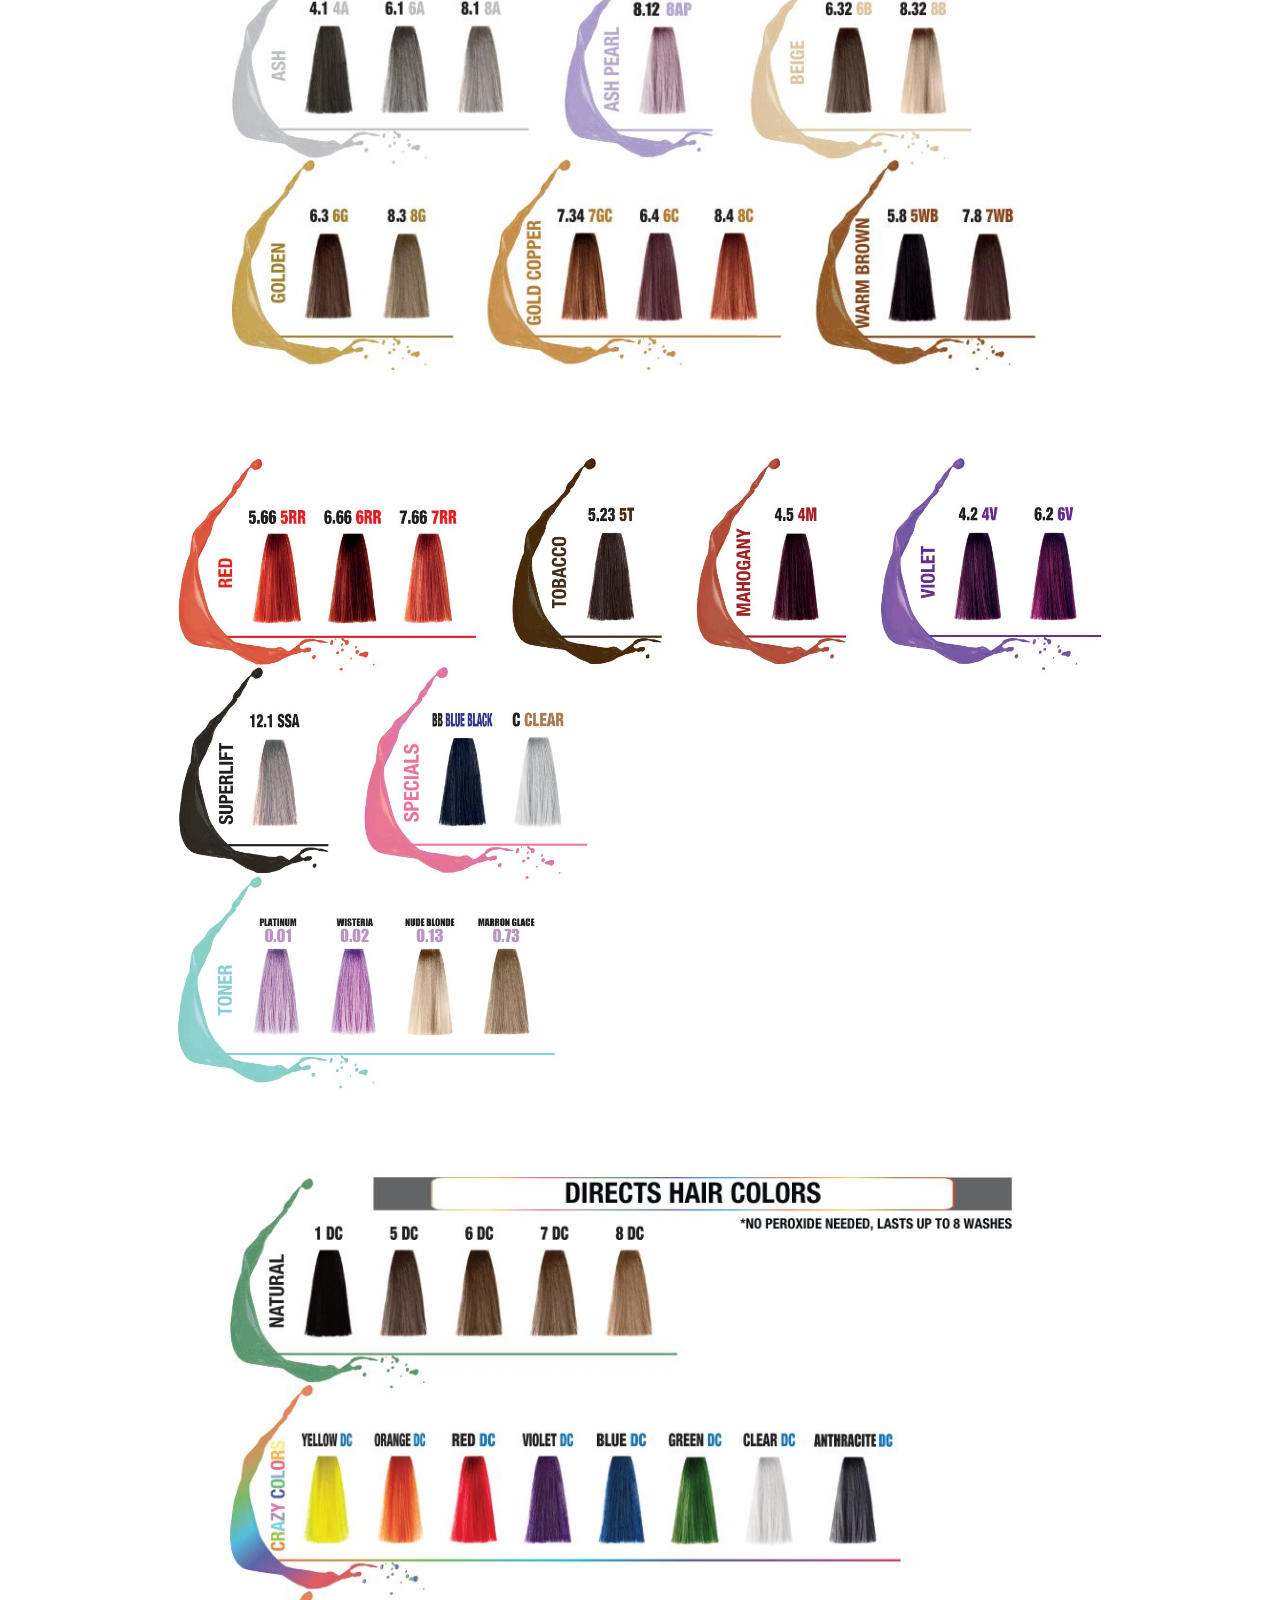
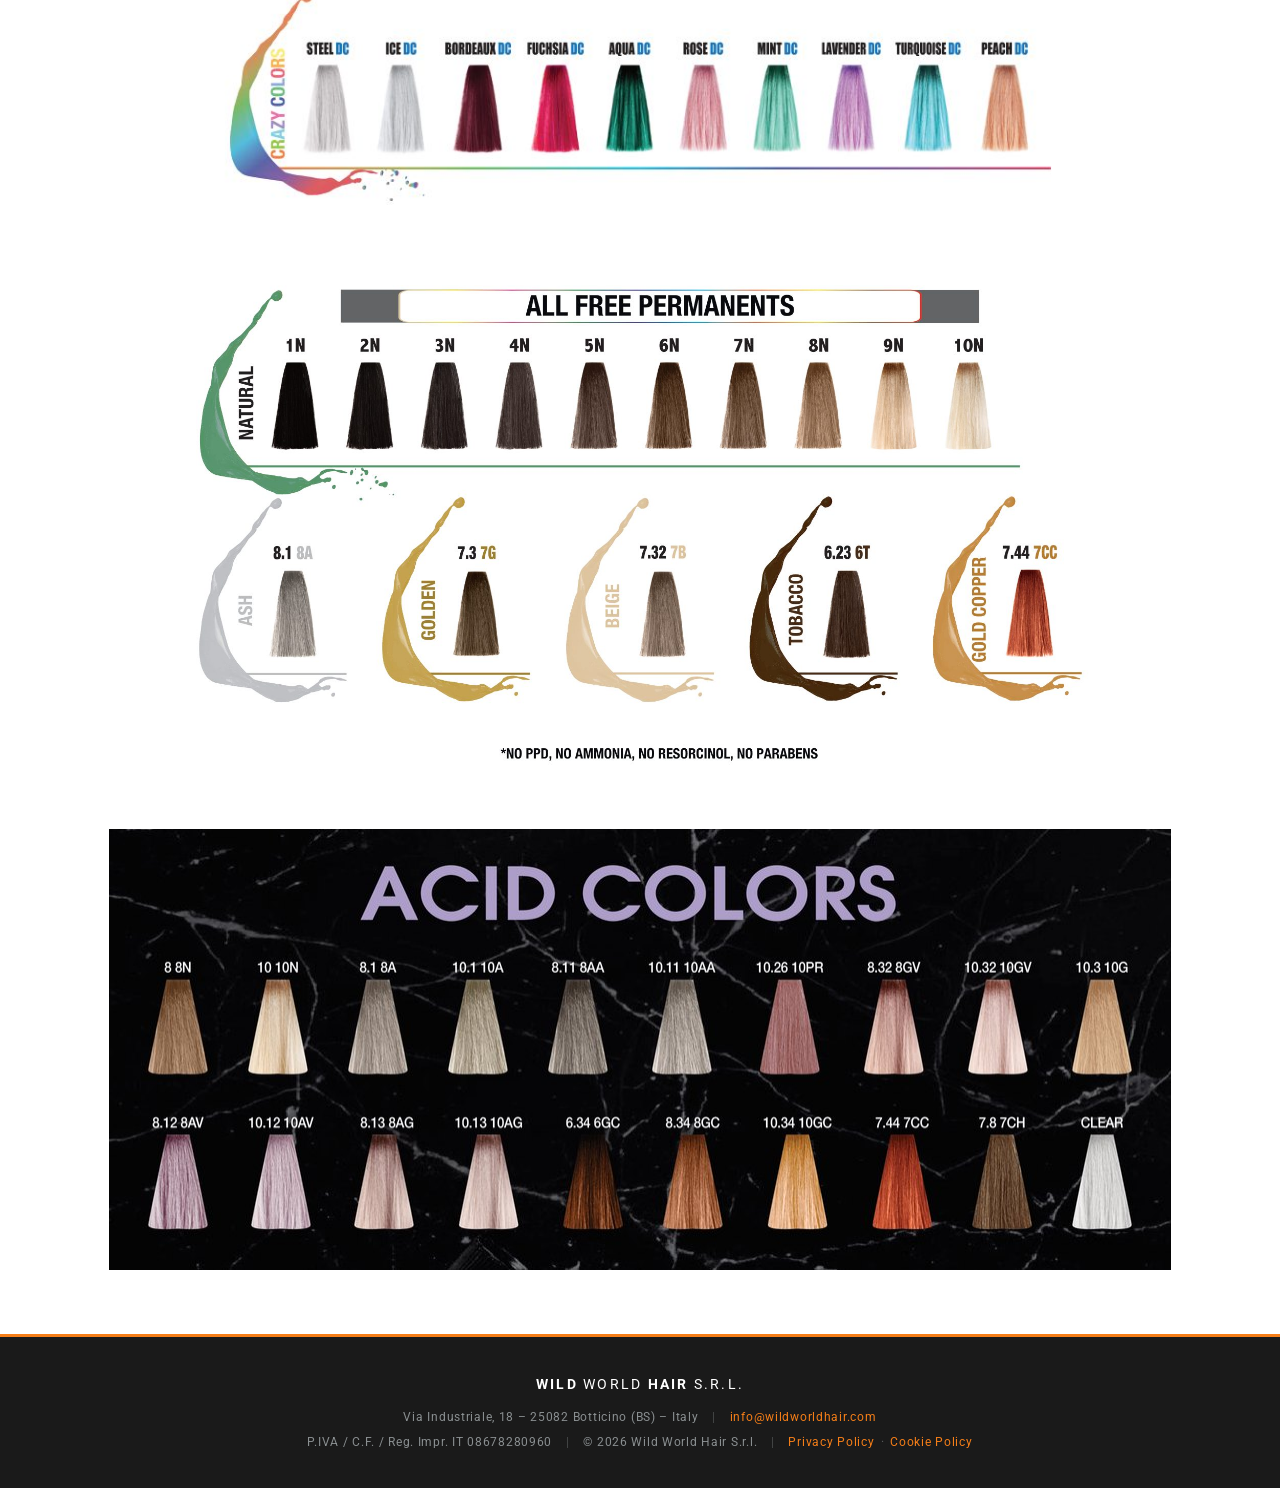
==== commit 44dfee07: "Add files via upload" ====
--- a/color-chart.html
+++ b/color-chart.html
@@ -9,12 +9,7 @@
   <meta name="description" content="Wild Color color chart: all the shades of Natural, Fashion, Ammonia Free, Directs and All Free permanent hair colors.">
   <meta name="theme-color" content="#222222">
 
-  <!-- Font: Roboto (stesso carattere del sito di partenza) -->
-  <link rel="preconnect" href="https://fonts.googleapis.com">
-  <link rel="preconnect" href="https://fonts.gstatic.com" crossorigin>
-  <link href="https://fonts.googleapis.com/css2?family=Roboto:wght@300;400;500;700&display=swap" rel="stylesheet">
-
-  <link rel="stylesheet" href="assets/css/style.css">
+  <link rel="stylesheet" href="assets/css/style.css?v=20261109">
   <link rel="stylesheet" href="assets/css/color-chart.css">
 </head>
 <body class="page-color-chart">
@@ -510,6 +505,8 @@
         P.IVA / C.F. / Reg. Impr. IT 08678280960
         <span class="sep" aria-hidden="true">|</span>
         © <span data-year>2026</span> Wild World Hair S.r.l.
+        <span class="sep" aria-hidden="true">|</span>
+        <span class="site-footer__policy"><a href="privacy-policy.html#privacy">Privacy Policy</a><span class="dot" aria-hidden="true">·</span><a href="privacy-policy.html#cookie">Cookie Policy</a></span>
       </p>
     </div>
   </footer>
--- a/assets/css/style.css
+++ b/assets/css/style.css
@@ -1,9 +1,94 @@
 /* ==========================================================================
    WILD COLOR – Foglio di stile principale
-   Struttura: 1. Variabili  2. Base  3. Header  4. Menu a panino
+   Struttura: 0. Font  1. Variabili  2. Base  3. Header  4. Menu a panino
               5. Contenuto  6. Footer  7. Utilità
    Colori ripresi dal sito di partenza (tema Oxygen personalizzato).
    ========================================================================== */
+
+/* 0. Font ----------------------------------------------------------------
+   Roboto (licenza SIL OFL, vedi assets/fonts/roboto-OFL.txt) ospitato nel
+   sito: nessuna richiesta ai server di Google. Pesi 100 300 400 500 700,
+   sottoinsiemi latin + latin-ext (il browser scarica solo quelli che servono). */
+@font-face {
+  font-family: "Roboto";
+  src: url("../fonts/roboto-latin-ext-100-normal.woff2") format("woff2");
+  font-weight: 100;
+  font-style: normal;
+  font-display: swap;
+  unicode-range: U+0100-02BA,U+02BD-02C5,U+02C7-02CC,U+02CE-02D7,U+02DD-02FF,U+0304,U+0308,U+0329,U+1D00-1DBF,U+1E00-1E9F,U+1EF2-1EFF,U+2020,U+20A0-20AB,U+20AD-20C0,U+2113,U+2C60-2C7F,U+A720-A7FF;
+}
+@font-face {
+  font-family: "Roboto";
+  src: url("../fonts/roboto-latin-100-normal.woff2") format("woff2");
+  font-weight: 100;
+  font-style: normal;
+  font-display: swap;
+  unicode-range: U+0000-00FF,U+0131,U+0152-0153,U+02BB-02BC,U+02C6,U+02DA,U+02DC,U+0304,U+0308,U+0329,U+2000-206F,U+20AC,U+2122,U+2191,U+2193,U+2212,U+2215,U+FEFF,U+FFFD;
+}
+@font-face {
+  font-family: "Roboto";
+  src: url("../fonts/roboto-latin-ext-300-normal.woff2") format("woff2");
+  font-weight: 300;
+  font-style: normal;
+  font-display: swap;
+  unicode-range: U+0100-02BA,U+02BD-02C5,U+02C7-02CC,U+02CE-02D7,U+02DD-02FF,U+0304,U+0308,U+0329,U+1D00-1DBF,U+1E00-1E9F,U+1EF2-1EFF,U+2020,U+20A0-20AB,U+20AD-20C0,U+2113,U+2C60-2C7F,U+A720-A7FF;
+}
+@font-face {
+  font-family: "Roboto";
+  src: url("../fonts/roboto-latin-300-normal.woff2") format("woff2");
+  font-weight: 300;
+  font-style: normal;
+  font-display: swap;
+  unicode-range: U+0000-00FF,U+0131,U+0152-0153,U+02BB-02BC,U+02C6,U+02DA,U+02DC,U+0304,U+0308,U+0329,U+2000-206F,U+20AC,U+2122,U+2191,U+2193,U+2212,U+2215,U+FEFF,U+FFFD;
+}
+@font-face {
+  font-family: "Roboto";
+  src: url("../fonts/roboto-latin-ext-400-normal.woff2") format("woff2");
+  font-weight: 400;
+  font-style: normal;
+  font-display: swap;
+  unicode-range: U+0100-02BA,U+02BD-02C5,U+02C7-02CC,U+02CE-02D7,U+02DD-02FF,U+0304,U+0308,U+0329,U+1D00-1DBF,U+1E00-1E9F,U+1EF2-1EFF,U+2020,U+20A0-20AB,U+20AD-20C0,U+2113,U+2C60-2C7F,U+A720-A7FF;
+}
+@font-face {
+  font-family: "Roboto";
+  src: url("../fonts/roboto-latin-400-normal.woff2") format("woff2");
+  font-weight: 400;
+  font-style: normal;
+  font-display: swap;
+  unicode-range: U+0000-00FF,U+0131,U+0152-0153,U+02BB-02BC,U+02C6,U+02DA,U+02DC,U+0304,U+0308,U+0329,U+2000-206F,U+20AC,U+2122,U+2191,U+2193,U+2212,U+2215,U+FEFF,U+FFFD;
+}
+@font-face {
+  font-family: "Roboto";
+  src: url("../fonts/roboto-latin-ext-500-normal.woff2") format("woff2");
+  font-weight: 500;
+  font-style: normal;
+  font-display: swap;
+  unicode-range: U+0100-02BA,U+02BD-02C5,U+02C7-02CC,U+02CE-02D7,U+02DD-02FF,U+0304,U+0308,U+0329,U+1D00-1DBF,U+1E00-1E9F,U+1EF2-1EFF,U+2020,U+20A0-20AB,U+20AD-20C0,U+2113,U+2C60-2C7F,U+A720-A7FF;
+}
+@font-face {
+  font-family: "Roboto";
+  src: url("../fonts/roboto-latin-500-normal.woff2") format("woff2");
+  font-weight: 500;
+  font-style: normal;
+  font-display: swap;
+  unicode-range: U+0000-00FF,U+0131,U+0152-0153,U+02BB-02BC,U+02C6,U+02DA,U+02DC,U+0304,U+0308,U+0329,U+2000-206F,U+20AC,U+2122,U+2191,U+2193,U+2212,U+2215,U+FEFF,U+FFFD;
+}
+@font-face {
+  font-family: "Roboto";
+  src: url("../fonts/roboto-latin-ext-700-normal.woff2") format("woff2");
+  font-weight: 700;
+  font-style: normal;
+  font-display: swap;
+  unicode-range: U+0100-02BA,U+02BD-02C5,U+02C7-02CC,U+02CE-02D7,U+02DD-02FF,U+0304,U+0308,U+0329,U+1D00-1DBF,U+1E00-1E9F,U+1EF2-1EFF,U+2020,U+20A0-20AB,U+20AD-20C0,U+2113,U+2C60-2C7F,U+A720-A7FF;
+}
+@font-face {
+  font-family: "Roboto";
+  src: url("../fonts/roboto-latin-700-normal.woff2") format("woff2");
+  font-weight: 700;
+  font-style: normal;
+  font-display: swap;
+  unicode-range: U+0000-00FF,U+0131,U+0152-0153,U+02BB-02BC,U+02C6,U+02DA,U+02DC,U+0304,U+0308,U+0329,U+2000-206F,U+20AC,U+2122,U+2191,U+2193,U+2212,U+2215,U+FEFF,U+FFFD;
+}
 
 /* 1. Variabili ------------------------------------------------------------ */
 :root {
@@ -250,6 +335,8 @@
 }
 
 .site-footer a { color: var(--c-accent); }
+.site-footer__policy { white-space: nowrap; }
+.site-footer__policy .dot { margin: 0 6px; opacity: .6; }
 .site-footer .sep { margin: 0 10px; opacity: .4; }
 
 /* 7. Responsive ----------------------------------------------------------- */
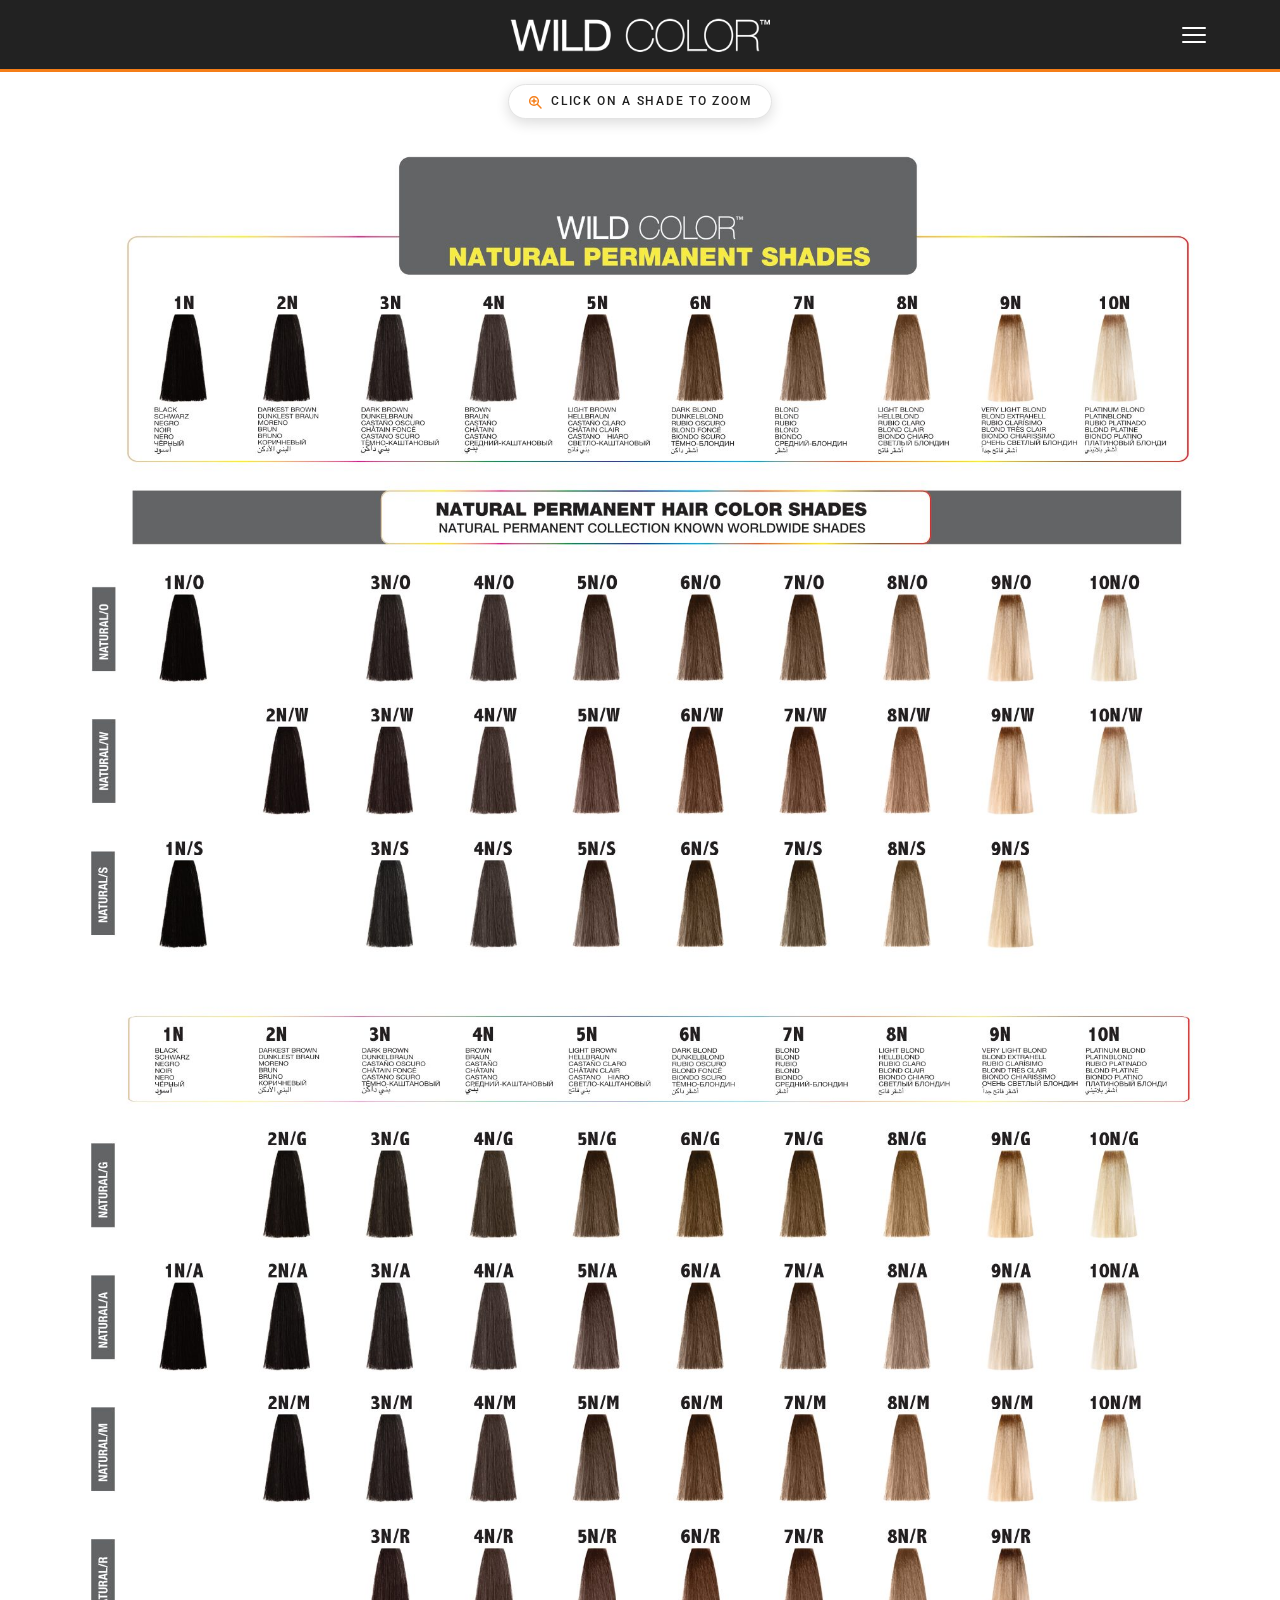
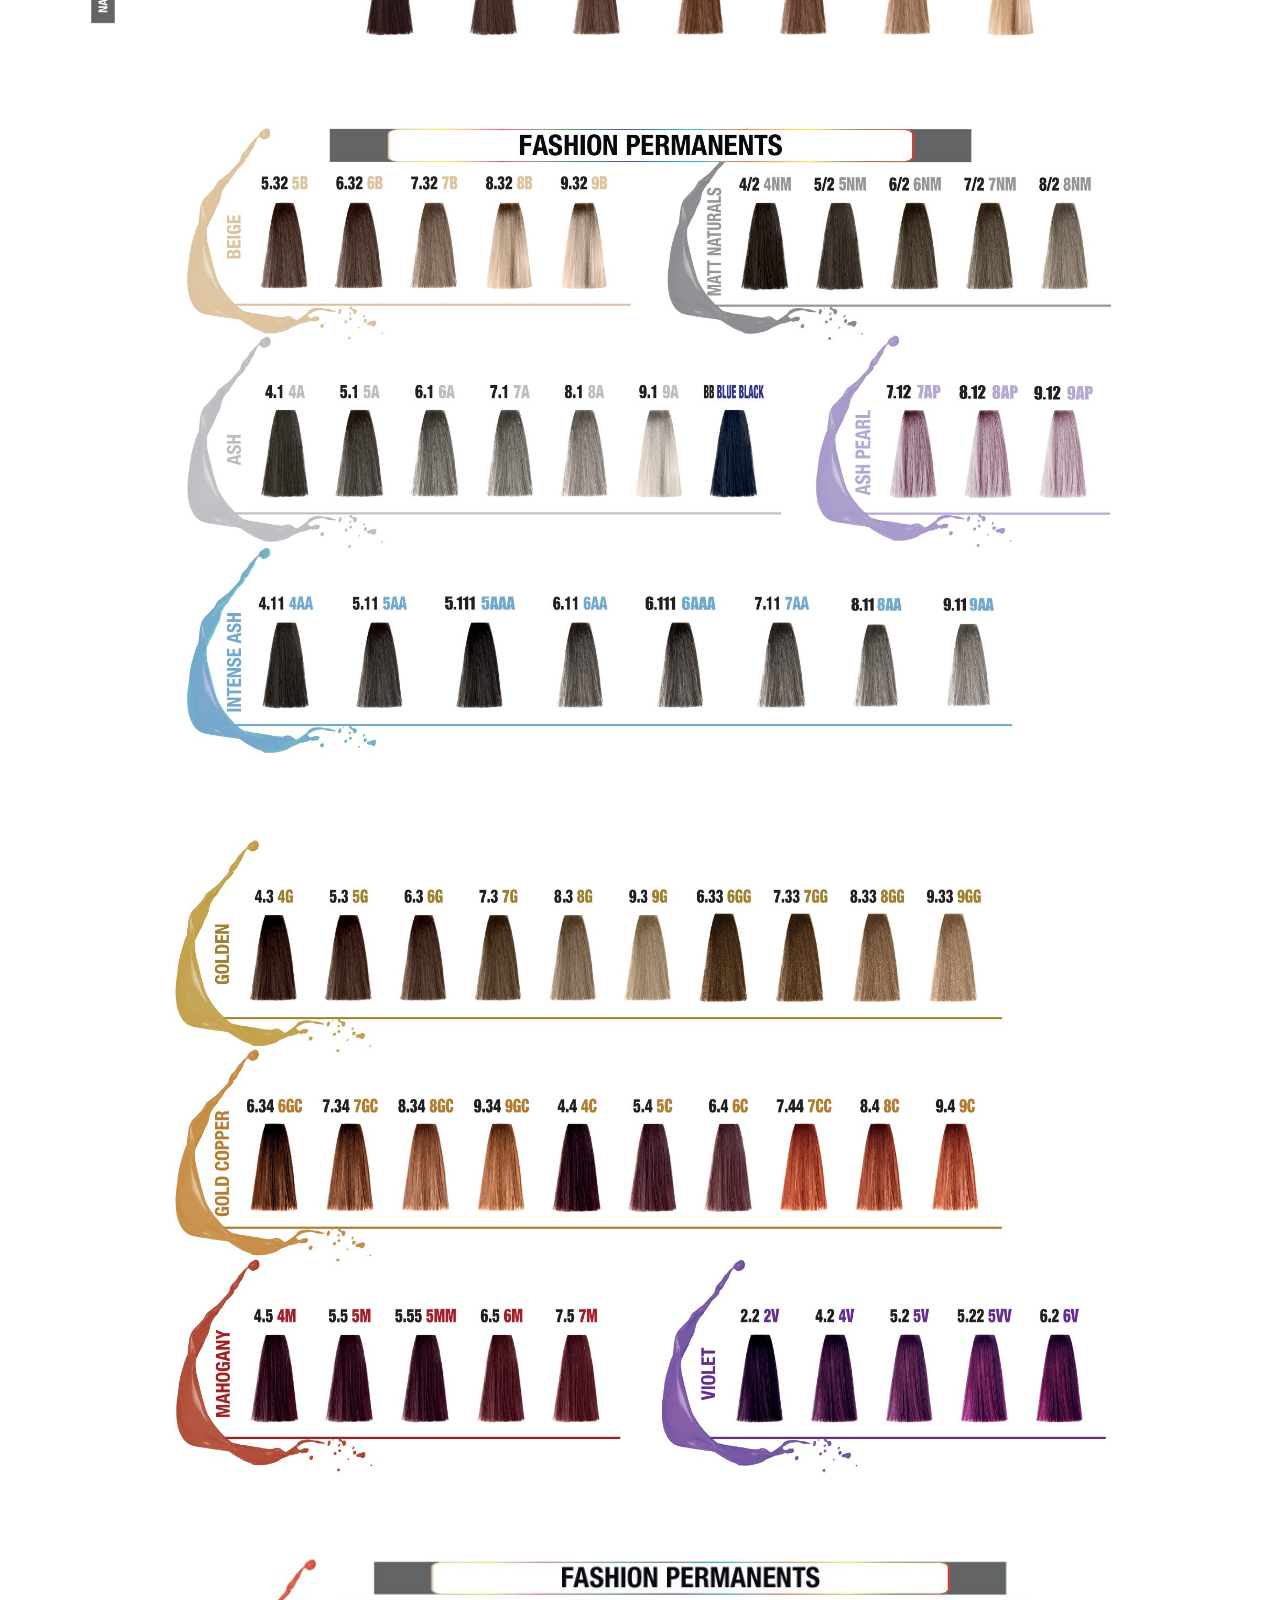
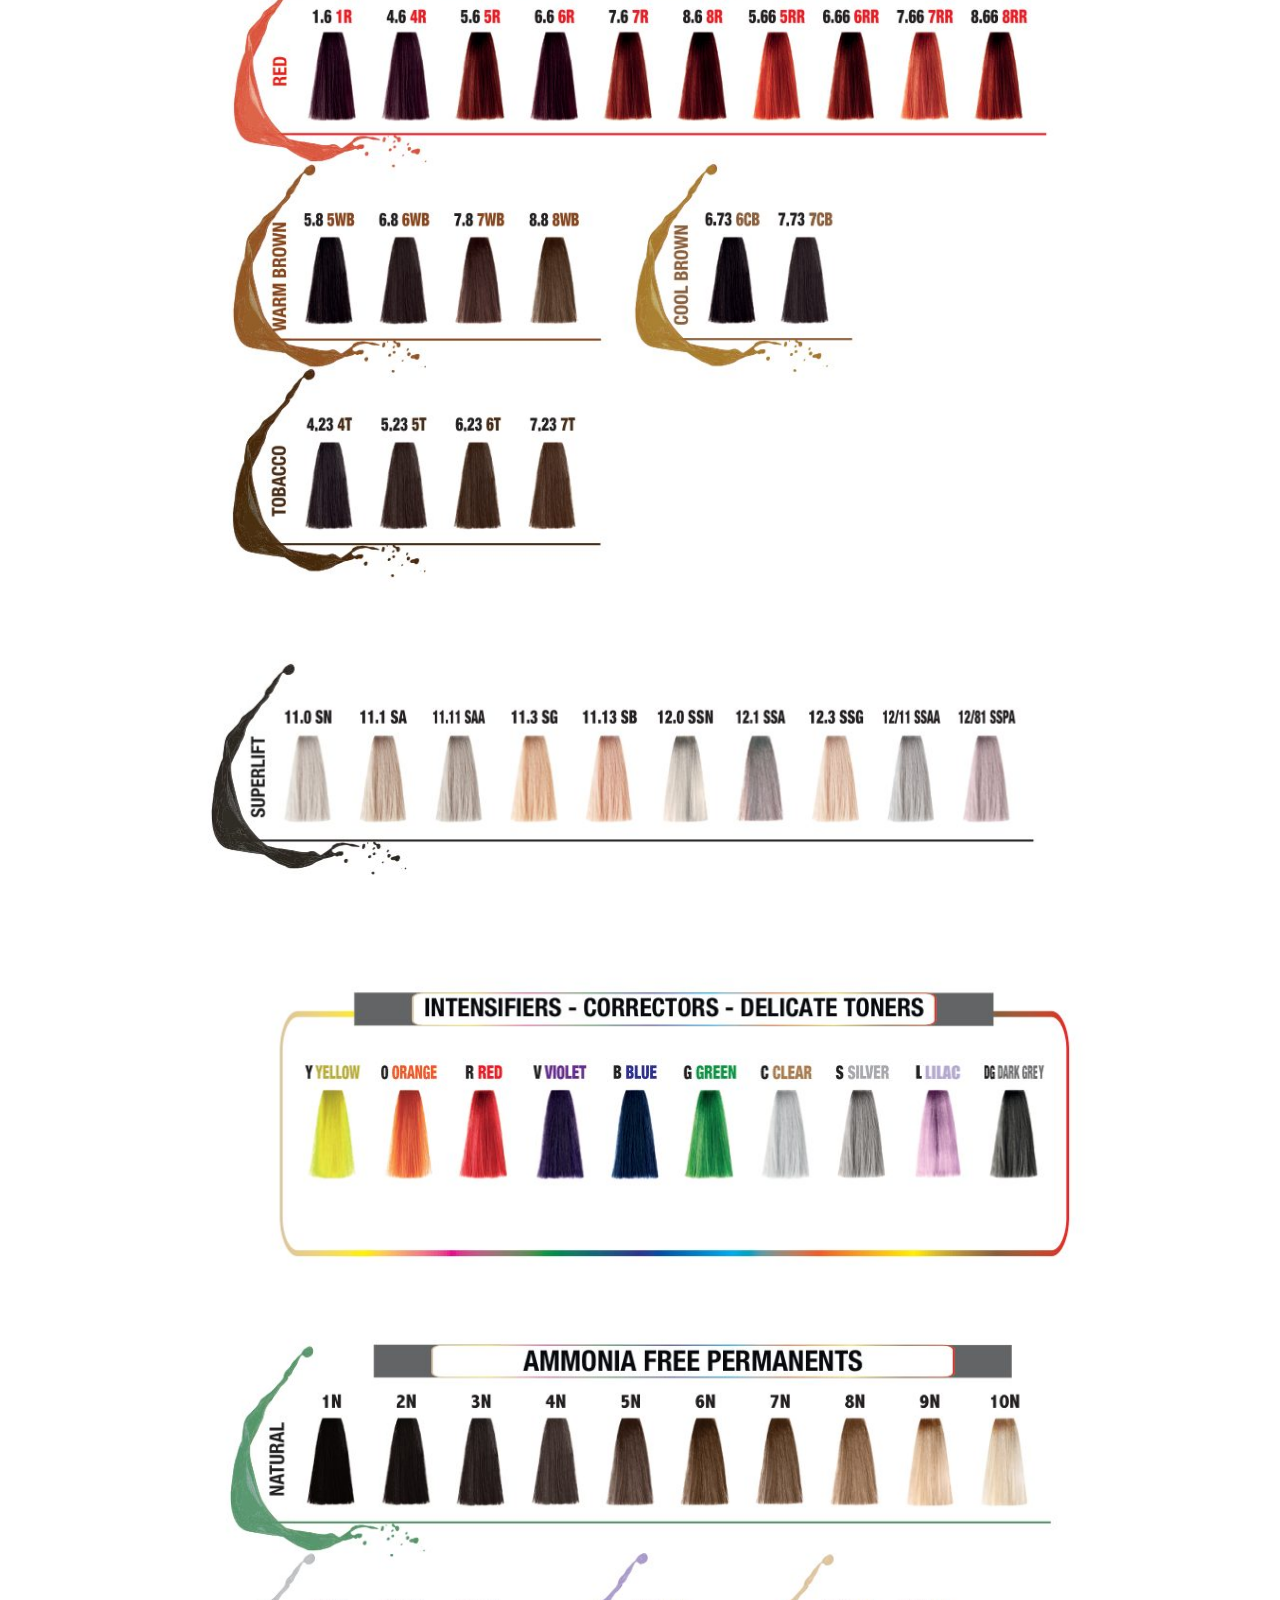
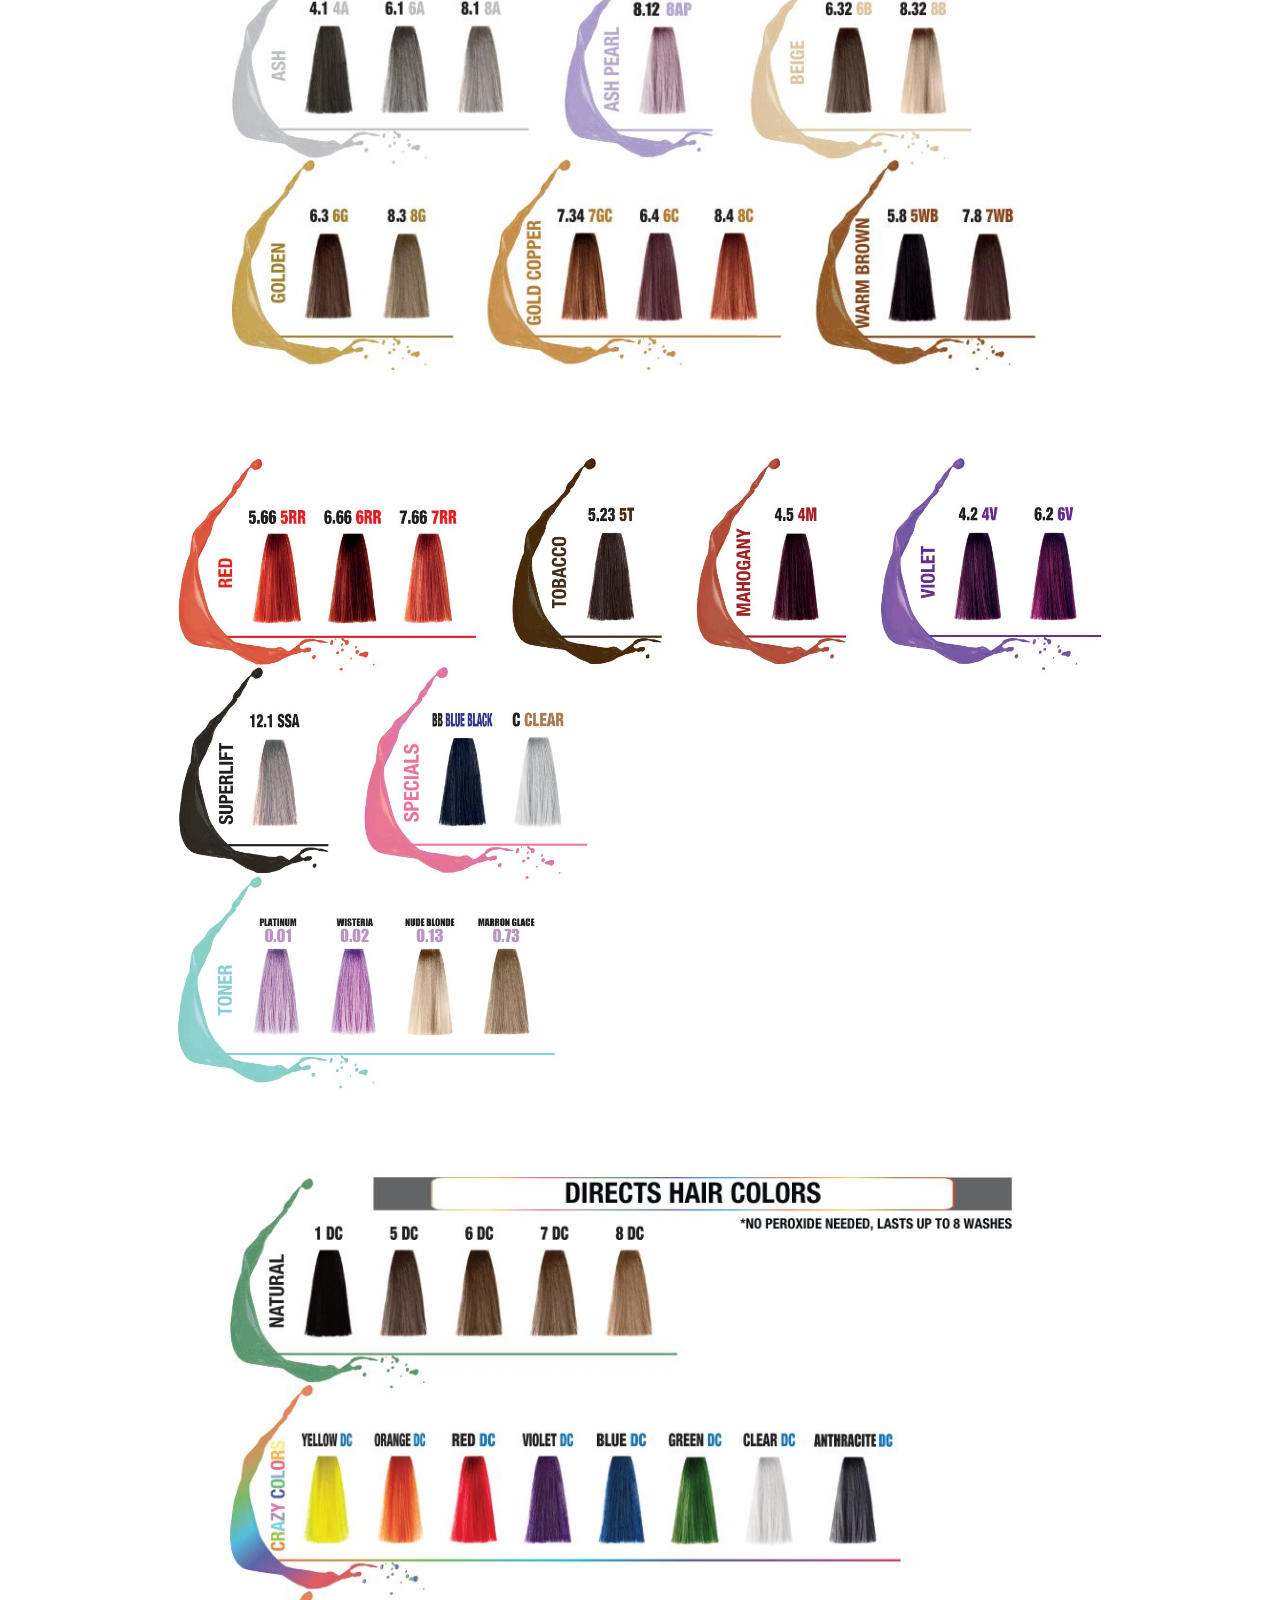
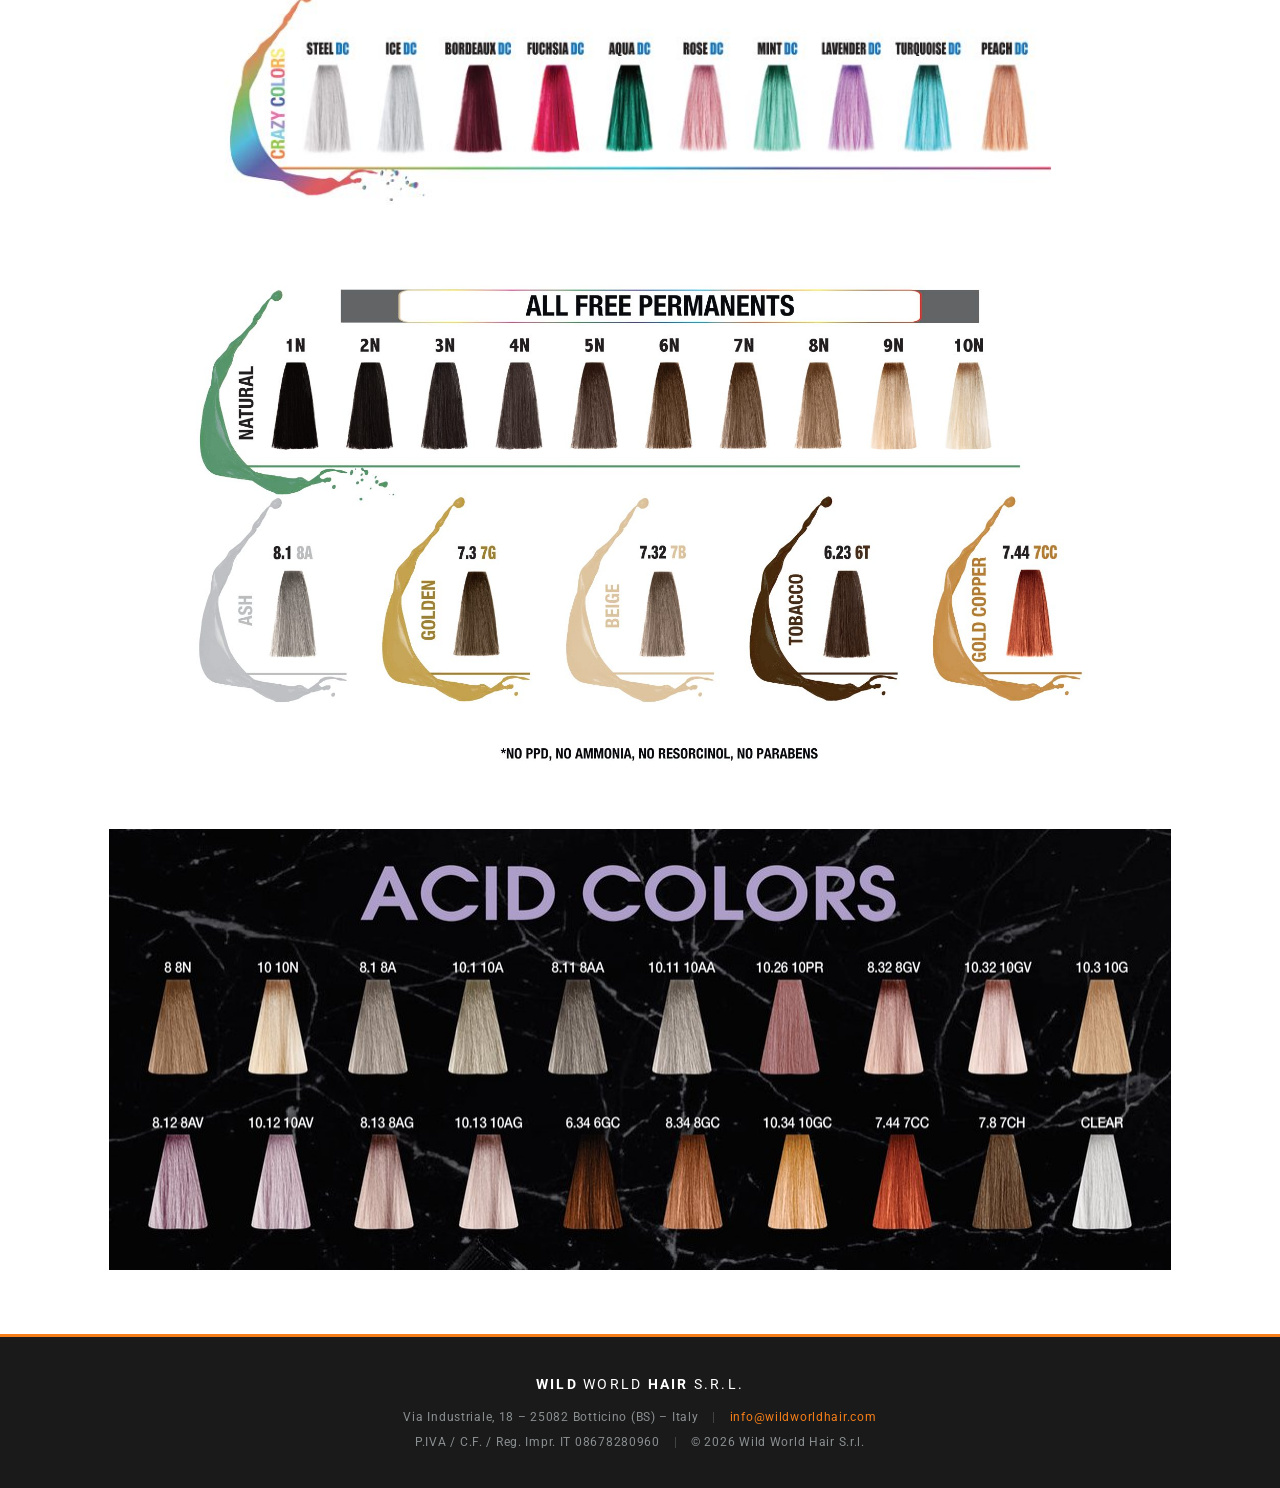
==== commit 367d98bf: "Add files via upload" ====
--- a/color-chart.html
+++ b/color-chart.html
@@ -9,7 +9,12 @@
   <meta name="description" content="Wild Color color chart: all the shades of Natural, Fashion, Ammonia Free, Directs and All Free permanent hair colors.">
   <meta name="theme-color" content="#222222">
 
-  <link rel="stylesheet" href="assets/css/style.css?v=20261109">
+  <!-- Font: Roboto (stesso carattere del sito di partenza) -->
+  <link rel="preconnect" href="https://fonts.googleapis.com">
+  <link rel="preconnect" href="https://fonts.gstatic.com" crossorigin>
+  <link href="https://fonts.googleapis.com/css2?family=Roboto:wght@300;400;500;700&display=swap" rel="stylesheet">
+
+  <link rel="stylesheet" href="assets/css/style.css">
   <link rel="stylesheet" href="assets/css/color-chart.css">
 </head>
 <body class="page-color-chart">
@@ -505,8 +510,6 @@
         P.IVA / C.F. / Reg. Impr. IT 08678280960
         <span class="sep" aria-hidden="true">|</span>
         © <span data-year>2026</span> Wild World Hair S.r.l.
-        <span class="sep" aria-hidden="true">|</span>
-        <span class="site-footer__policy"><a href="privacy-policy.html#privacy">Privacy Policy</a><span class="dot" aria-hidden="true">·</span><a href="privacy-policy.html#cookie">Cookie Policy</a></span>
       </p>
     </div>
   </footer>
